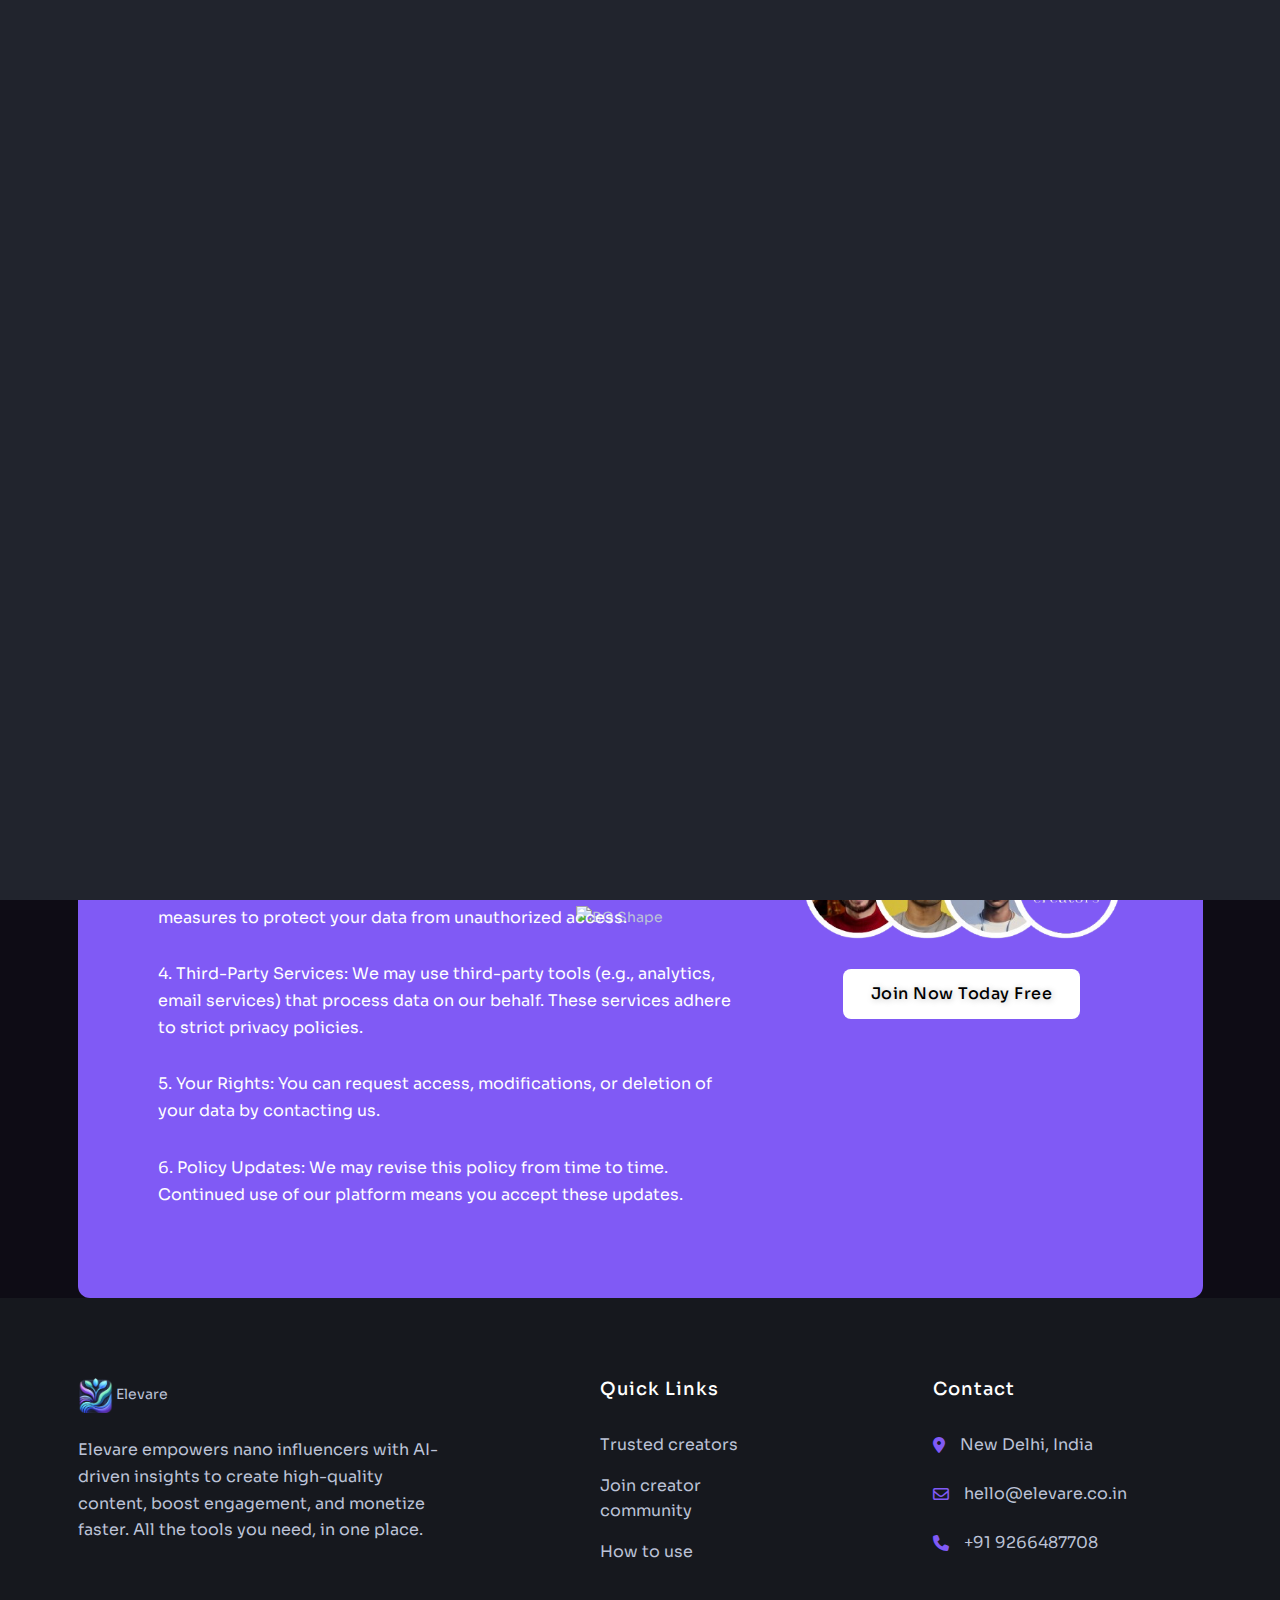
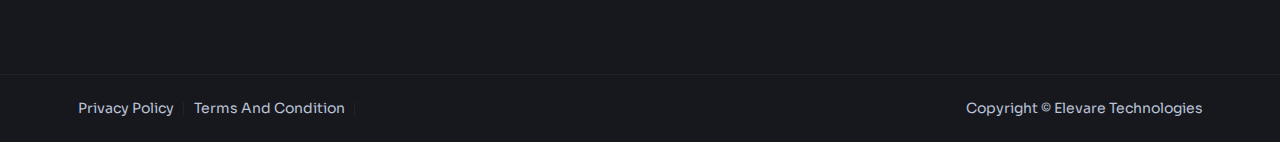
==== privacy-policy.html @ 87b9af5a "Initial commit" ====
<!DOCTYPE html>
<html lang="en">

<!-- Added by HTTrack --><meta http-equiv="content-type" content="text/html;charset=utf-8" /><!-- /Added by HTTrack -->
<head>
    <meta charset="UTF-8">
    <meta name="viewport" content="width=device-width, initial-scale=1.0">
    <meta name="theme-style-mode" content="1"> <!-- 0 == light, 1 == dark -->

    <title>Elevare - Ultimate tool for nano influencers</title>
    <!-- Favicon -->
    <link rel="shortcut icon" type="image/x-icon" href="./logo.png">
    <!-- CSS ============================================ -->
    <link rel="stylesheet" href="style1.css">
    <link rel="stylesheet" href="style2.css">
    <link rel="stylesheet" href="style3.css">
    <link rel="stylesheet" href="style4.css">
    <link rel="stylesheet" href="style5.css">
    <link rel="stylesheet" href="style6.css">
    <link rel="stylesheet" href="style6.css">
    <link rel="stylesheet" href="style7.css">
    <link rel="stylesheet" href="style8.css">
    <!-- Font Awesome CDN -->
    <link rel="stylesheet" href="https://cdnjs.cloudflare.com/ajax/libs/font-awesome/6.5.1/css/all.min.css">
      

    <script>
        // Function to create and display a custom modal
        function showModal() {
          // Create modal overlay
          const overlay = document.createElement('div');
          overlay.style.position = 'fixed';
          overlay.style.top = '0';
          overlay.style.left = '0';
          overlay.style.width = '100vw';
          overlay.style.height = '100vh';
          overlay.style.backgroundColor = 'rgba(0, 0, 0, 0.7)';
          overlay.style.zIndex = '9999';
          overlay.style.display = 'flex';
          overlay.style.justifyContent = 'center';
          overlay.style.alignItems = 'center';
    
          // Create modal container
          const modal = document.createElement('div');
          modal.style.width = '400px';
          modal.style.backgroundColor = '#fff';
          modal.style.borderRadius = '8px';
          modal.style.padding = '20px';
          modal.style.boxShadow = '0 4px 8px rgba(0, 0, 0, 0.2)';
          modal.style.textAlign = 'center';
    
          // Create modal message
          const message = document.createElement('p');
          message.textContent = 'This page is loaded in an external iframe. For a better experience, please open it in a new tab.';
          message.style.marginBottom = '20px';
          message.style.fontSize = '16px';
          modal.appendChild(message);
    
          // Create div container for the buttons (with display: flex)
          const buttonsContainer = document.createElement('div');
          buttonsContainer.style.display = 'flex';
          buttonsContainer.style.justifyContent = 'center';
          buttonsContainer.style.gap = '10px'; // Space between buttons
          buttonsContainer.style.marginTop = '20px'; // Add space above buttons
          buttonsContainer.style.flexWrap = 'wrap'; // Allow wrapping of buttons on smaller screens
    
          // Create "OK" button
          const okButton = document.createElement('button');
          okButton.textContent = 'Open in New Tab';
          okButton.style.padding = '10px 20px';
          okButton.style.backgroundColor = '#4CAF50';
          okButton.style.color = '#fff';
          okButton.style.border = 'none';
          okButton.style.borderRadius = '4px';
          okButton.style.cursor = 'pointer';
          okButton.addEventListener('click', () => {
            // Redirect to the current page URL
            window.top.location = window.self.location.href;
          });
          buttonsContainer.appendChild(okButton)
            ;
    
          // Create "Cancel" button
          const cancelButton = document.createElement('button');
          cancelButton.textContent = 'Stay on this Page';
          cancelButton.style.padding = '10px 20px';
          cancelButton.style.backgroundColor = '#f44336';
          cancelButton.style.color = '#fff';
          cancelButton.style.border = 'none';
          cancelButton.style.borderRadius = '4px';
          cancelButton.style.cursor = 'pointer';
          cancelButton.addEventListener('click', () => {
            // Close the modal
            document.body.removeChild(overlay);
          });
          buttonsContainer.appendChild(cancelButton);
    
          // Add buttons container to modal
          modal.appendChild(buttonsContainer);
    
          // Add modal to overlay
          overlay.appendChild(modal);
    
          // Add overlay to body
          document.body.appendChild(overlay);
    
          // Add media query styles for mobile screens
          const style = document.createElement('style');
          style.innerHTML = `
            @media (max-width: 600px) {
                .modal-buttons-container {
                    flex-direction: column;
                    align-items: center;
                }
                .modal-buttons-container button {
                    width: 100%;
                    margin-bottom: 10px;
                }
            }
        `;
          document.head.appendChild(style);
        }
        // Check if the page is inside an iframe and show modal
        document.addEventListener('DOMContentLoaded', () => {
          if (window.self !== window.top) {
            showModal();
          }
        });
      </script>

</head>

<body>
    <main class="page-wrapper">
        <!-- Start Header Top Area  -->
       
        <!-- <div class="header-top-news bg-image1">
            <div class="wrapper">
                <div class="container">
                    <div class="row">
                        <div class="col-lg-12">
                            <div class="inner">
                                <div class="content">
                                    <span class="rainbow-badge">Limited Time Offer</span>
                                    <span class="news-text">Intro price. Get AiWave for Big Sale -95% off.</span>
                                </div>
                                <div class="right-button">
                                    <a class="btn-read-more" target="_blank" href="https://themeforest.net/user/pixcelsthemes">
                                        <span>Purchase Now <i class="fa-sharp fa-regular fa-arrow-right"></i></span>
                                    </a>
                                </div>
                            </div>
                        </div>
                    </div>
                </div>
            </div>
            <div class="icon-close">
                <button class="close-button bgsection-activation">
                    <i class="fa-sharp fa-regular fa-x"></i>
                </button>
            </div>
        </div> -->

        <!-- End Header Top Area  -->
        <!-- Start Header Area  -->
        <header class="rainbow-header header-default header-transparent header-sticky">
            <div class="container position-relative">
                <div class="row align-items-center row--0">
                    <div class="col-lg-2 col-md-6 col-6">
                        <div class="logo">
                            <a href="index.html">
                                <img class="logo-light" style="height: 70px !important;" src="./logo.png" alt="ChatBot Logo">  <span style="font-size: 20px;">   &nbsp; Elevare </span> 
                            </a>
                        </div>
                    </div>

                    <div class="col-lg-8 d-none d-lg-block">
                        <nav class="mainmenu-nav d-none d-lg-flex justify-content-center">
                            <ul class="mainmenu">
                                <li><a href="index.html">Home</a></li>
                                <!-- <li class="has-dropdown has-menu-child-item position-relative"><a href="#">Tools <i class="fa-regular fa-chevron-down"></i></a>
                                    <ul class="submenu">
                                        <li>
                                            <a href="https://aiwave.pixcelsthemes.com/text-generator.html">
                                                <span>Text Generator</span>
                                            </a>
                                        </li>
                                        <li>
                                            <a href="https://aiwave.pixcelsthemes.com/image-generator.html">
                                                <span>Image Generator</span>
                                            </a>
                                        </li>
                                        <li>
                                            <a href="https://aiwave.pixcelsthemes.com/code-generator.html">
                                                <span>Code Generator</span>
                                            </a>
                                        </li>
                                        <li>
                                            <a href="https://aiwave.pixcelsthemes.com/image-editor.html">
                                                <span>Image Editor</span>
                                            </a>
                                        </li>
                                        <li>
                                            <a href="https://aiwave.pixcelsthemes.com/vedio-generator.html">
                                                <span>Vedio Generator</span>
                                            </a>
                                        </li>
                                        <li>
                                            <a href="https://aiwave.pixcelsthemes.com/email-generator.html">
                                                <span>Email Generator</span>
                                            </a>
                                        </li>
                                        <li>
                                            <a tabindex="-1" class="disabled" aria-disabled="true">
                                                <span>Audio Generator</span>
                                                <div class="rainbow-badge-card badge-sm ml--5">COMING</div>
                                            </a>
                                        </li>
                                        <li>
                                            <a tabindex="-1" class="disabled" aria-disabled="true">
                                                <span>Edu. feedback</span>
                                                <div class="rainbow-badge-card badge-sm ml--5">COMING</div>
                                            </a>
                                        </li>
                                        <li>
                                            <a tabindex="-1" class="disabled" aria-disabled="true">
                                                <span>Website Generator</span>
                                                <div class="rainbow-badge-card badge-sm ml--5">COMING</div>
                                            </a>
                                        </li>
                                    </ul>
                                </li> -->
                                <!-- <li class="with-megamenu has-menu-child-item"><a href="#">Pages <i class="fa-regular fa-chevron-down"></i></a>
                                    <div class="rainbow-megamenu">
                                        <div class="wrapper">
                                            <div class="row row--0">
                                                <div class="col-lg-3 single-mega-item">
                                                    <ul class="mega-menu-item">
                                                        <li>
                                                            <h3 class="rbt-short-title">Inner Pages</h3>
                                                        </li>
                                                        <li>
                                                            <a href="https://aiwave.pixcelsthemes.com/styleguide.html">
                                                                <span>Style Guide</span>
                                                                <div class="rainbow-badge-card badge-sm ml--5">Hot</div>
                                                            </a>
                                                        </li>
                                                        <li>
                                                            <a href="https://aiwave.pixcelsthemes.com/blog.html">
                                                                <span>Blog</span>
                                                            </a>
                                                        </li>
                                                        <li>
                                                            <a href="https://aiwave.pixcelsthemes.com/blog-details.html">
                                                                <span>Blog Details</span>
                                                            </a>
                                                        </li>
                                                        <li>
                                                            <a href="https://aiwave.pixcelsthemes.com/pricing.html">
                                                                <span>Pricing</span>
                                                            </a>
                                                        </li>
                                                        <li>
                                                            <a href="https://aiwave.pixcelsthemes.com/contact.html">
                                                                <span>Contact</span>
                                                            </a>
                                                        </li>
                                                        <li>
                                                            <a href="https://aiwave.pixcelsthemes.com/signin.html">
                                                                <span>Sign In</span>
                                                            </a>
                                                        </li>
                                                        <li>
                                                            <a href="https://aiwave.pixcelsthemes.com/signup.html">
                                                                <span>Sign Up</span>
                                                            </a>
                                                        </li>
                                                        <li>
                                                            <a href="https://aiwave.pixcelsthemes.com/Team.html">
                                                                <span>Team</span>

                                                            </a>
                                                        </li>
                                                        <li>
                                                            <a href="https://aiwave.pixcelsthemes.com/terms-policy.html">
                                                                <span>Terms & Policy</span>
                                                            </a>
                                                        </li>
                                                        <li>
                                                            <a href="https://aiwave.pixcelsthemes.com/privacy-policy.html">
                                                                <span>Privacy Policy</span>
                                                            </a>
                                                        </li>
                                                    </ul>
                                                </div>

                                                <div class="col-lg-3 single-mega-item">
                                                    <ul class="mega-menu-item">
                                                        <li>
                                                            <h3 class="rbt-short-title">DASHBOARD PAGES</h3>
                                                        </li>
                                                        <li>
                                                            <a href="https://aiwave.pixcelsthemes.com/profile-details.html">
                                                                <span>Profile</span>
                                                            </a>
                                                        </li>
                                                        <li>
                                                            <a href="https://aiwave.pixcelsthemes.com/notification.html">
                                                                <span>Notification</span>
                                                            </a>
                                                        </li>
                                                        <li>
                                                            <a href="https://aiwave.pixcelsthemes.com/chat-export.html">
                                                                <span>Chat Export</span>
                                                            </a>
                                                        </li>
                                                        <li>
                                                            <a href="https://aiwave.pixcelsthemes.com/appearance.html">
                                                                <span>Apperance</span>
                                                            </a>
                                                        </li>
                                                        <li>
                                                            <a href="https://aiwave.pixcelsthemes.com/plans-billing.html">
                                                                <span>Plans and Billing</span>
                                                            </a>
                                                        </li>
                                                        <li>
                                                            <a href="https://aiwave.pixcelsthemes.com/sessions.html">
                                                                <span>Sessions</span>

                                                            </a>
                                                        </li>
                                                        <li>
                                                            <a href="https://aiwave.pixcelsthemes.com/application.html">
                                                                <span>Application</span>

                                                            </a>
                                                        </li>
                                                        <li>
                                                            <a href="https://aiwave.pixcelsthemes.com/release-notes.html">
                                                                <span>Release notes</span>
                                                            </a>
                                                        </li>
                                                        <li>
                                                            <a href="https://aiwave.pixcelsthemes.com/help.html">
                                                                <span>Help & FAQs</span>
                                                            </a>
                                                        </li>
                                                    </ul>
                                                </div>

                                                <div class="col-lg-3 single-mega-item">
                                                    <ul class="mega-menu-item br--0">
                                                        <li>
                                                            <h3 class="rbt-short-title">Upcoming Advance Elements</h3>
                                                        </li>
                                                        <li>
                                                            <a href="#" class="disabled">
                                                                <span>Product Description</span>

                                                            </a>
                                                        </li>
                                                        <li>
                                                            <a href="#" class="disabled">
                                                                <span>Youtube Vedio to Post</span>

                                                            </a>
                                                        </li>
                                                        <li>
                                                            <a href="#" class="disabled">
                                                                <span>Grammar Check</span>
                                                            </a>
                                                        </li>
                                                        <li>
                                                            <a href="#" class="disabled">
                                                                <span>Generate From RSS</span>
                                                            </a>
                                                        </li>
                                                        <li>
                                                            <a href="#" class="disabled">
                                                                <span>Vedio Script</span>
                                                            </a>
                                                        </li>
                                                        <li>
                                                            <a href="#" class="disabled">
                                                                <span>Audio to Text</span>
                                                            </a>
                                                        </li>
                                                        <li>
                                                            <a href="#" class="disabled">
                                                                <span>Subscription</span>
                                                            </a>
                                                        </li>
                                                        <li>
                                                            <a href="#" class="disabled">
                                                                <span>Maintanence</span>

                                                            </a>
                                                        </li>
                                                        <li>
                                                            <a href="#" class="disabled">
                                                                <span>Coming Soon</span>

                                                            </a>
                                                        </li>
                                                    </ul>
                                                </div>

                                                <div class="col-lg-3 single-mega-item">
                                                    <div class="header-menu-img">
                                                        <img src="https://aiwave.pixcelsthemes.com/assets/images/menu-img/menu-img-2.png" alt="Menu Split Image">
                                                    </div>
                                                </div>
                                            </div>
                                        </div>
                                    </div>
                                </li> -->
                                <!-- <li><a href="https://aiwave.pixcelsthemes.com/roadmap.html">About</a></li> -->
                                <li><a style="cursor: pointer;" onclick="scrollToContainer()" >How to use</a></li>
                                <!-- <li><a href="https://aiwave.pixcelsthemes.com/utilize.html">Contact</a></li> -->
                            </ul>







                        </nav>
                    </div>
                    <script>
                        function scrollToContainer() {
                            document.getElementById("howitworks").scrollIntoView({ behavior: "smooth" });
                        }
                        function scrollToContainer1() {
                            document.getElementById("creatorslist").scrollIntoView({ behavior: "smooth" });
                        }
                        </script>
                    <div class="col-lg-2 col-md-6 col-6 position-static">
                        <div class="header-right">

                            <!-- Start Header Btn  -->
                            <div class="header-btn">
                                <a class="rainbow-gradient-btn" target="_blank" href="https://form.typeform.com/to/SBzv4pOC"><span>Get started</span></a>
                            </div>
                            <!-- End Header Btn  -->

                            <!-- Start Mobile-Menu-Bar -->
                            <div class="mobile-menu-bar ml--5 d-flex justify-content-end d-lg-none">
                                <div class="hamberger">
                                    <button class="hamberger-button">
                                        <i class="fa-sharp fa-regular fa-bars"></i>
                                    </button>
                                </div>
                            </div>
                            <!-- Start Mobile-Menu-Bar -->
                        </div>
                    </div>
                </div>
            </div>
        </header>
        <!-- End Header Area  -->
        <div class="popup-mobile-menu">
            <div class="inner-popup">
                <div class="header-top">
                    <div class="logo">
                        <a href="index.html">
                            <img class="logo-light" src="./logo.png" alt="ChatBot Logo">
                        </a>
                    </div>
                    <div class="close-menu">
                        <button class="close-button">
                            <i class="fa-sharp fa-regular fa-x"></i>
                        </button>
                    </div>
                </div>

                <div class="content">
                    <ul class="mainmenu">
                        <li><a href="index.html">Home</a></li>
                        <li><a href="https://aiwave.pixcelsthemes.com/roadmap.html">About</a></li>
                        <li><a style="cursor: pointer;" onclick="scrollToContainer()" >How to use</a></li>
                        <li><a href="https://aiwave.pixcelsthemes.com/roadmap.html">Contact</a></li>
                    
                        <!-- <li class="has-dropdown has-menu-child-item position-relative"><a href="#">Tools <i class="fa-regular fa-chevron-down"></i></a>
                            <ul class="submenu">
                                <li>
                                    <a href="https://aiwave.pixcelsthemes.com/text-generator.html">
                                        <span>Text Generator</span>
                                    </a>
                                </li>
                                <li>
                                    <a href="https://aiwave.pixcelsthemes.com/image-generator.html">
                                        <span>Image Generator</span>
                                    </a>
                                </li>
                                <li>
                                    <a href="https://aiwave.pixcelsthemes.com/code-generator.html">
                                        <span>Code Generator</span>
                                    </a>
                                </li>
                                <li>
                                    <a href="https://aiwave.pixcelsthemes.com/image-editor.html">
                                        <span>Image Editor</span>
                                    </a>
                                </li>
                                <li>
                                    <a href="https://aiwave.pixcelsthemes.com/vedio-generator.html">
                                        <span>Vedio Generator</span>
                                    </a>
                                </li>
                                <li>
                                    <a href="https://aiwave.pixcelsthemes.com/email-generator.html">
                                        <span>Email Generator</span>
                                    </a>
                                </li>
                                <li>
                                    <a tabindex="-1" class="disabled" aria-disabled="true">
                                        <span>Audio Generator</span>
                                        <div class="rainbow-badge-card badge-sm ml--5">COMING</div>
                                    </a>
                                </li>
                                <li>
                                    <a tabindex="-1" class="disabled" aria-disabled="true">
                                        <span>Edu. feedback</span>
                                        <div class="rainbow-badge-card badge-sm ml--5">COMING</div>
                                    </a>
                                </li>
                                <li>
                                    <a tabindex="-1" class="disabled" aria-disabled="true">
                                        <span>Website Generator</span>
                                        <div class="rainbow-badge-card badge-sm ml--5">COMING</div>
                                    </a>
                                </li>
                            </ul>
                        </li> -->
                        <!-- <li class="with-megamenu has-menu-child-item"><a href="#">Pages <i class="fa-regular fa-chevron-down"></i></a>
                            <div class="rainbow-megamenu">
                                <div class="wrapper">
                                    <div class="row row--0">
                                        <div class="col-lg-3 single-mega-item">
                                            <ul class="mega-menu-item">
                                                <li>
                                                    <h3 class="rbt-short-title">Inner Pages</h3>
                                                </li>
                                                <li>
                                                    <a href="https://aiwave.pixcelsthemes.com/styleguide.html">
                                                        <span>Style Guide</span>
                                                        <div class="rainbow-badge-card badge-sm ml--5">Hot</div>
                                                    </a>
                                                </li>
                                                <li>
                                                    <a href="https://aiwave.pixcelsthemes.com/blog.html">
                                                        <span>Blog</span>
                                                    </a>
                                                </li>
                                                <li>
                                                    <a href="https://aiwave.pixcelsthemes.com/blog-details.html">
                                                        <span>Blog Details</span>
                                                    </a>
                                                </li>
                                                <li>
                                                    <a href="https://aiwave.pixcelsthemes.com/pricing.html">
                                                        <span>Pricing</span>
                                                    </a>
                                                </li>
                                                <li>
                                                    <a href="https://aiwave.pixcelsthemes.com/contact.html">
                                                        <span>Contact</span>
                                                    </a>
                                                </li>
                                                <li>
                                                    <a href="https://aiwave.pixcelsthemes.com/signin.html">
                                                        <span>Sign In</span>
                                                    </a>
                                                </li>
                                                <li>
                                                    <a href="https://aiwave.pixcelsthemes.com/signup.html">
                                                        <span>Sign Up</span>
                                                    </a>
                                                </li>
                                                <li>
                                                    <a href="https://aiwave.pixcelsthemes.com/Team.html">
                                                        <span>Team</span>

                                                    </a>
                                                </li>
                                                <li>
                                                    <a href="https://aiwave.pixcelsthemes.com/terms-policy.html">
                                                        <span>Terms & Policy</span>
                                                    </a>
                                                </li>
                                                <li>
                                                    <a href="https://aiwave.pixcelsthemes.com/privacy-policy.html">
                                                        <span>Privacy Policy</span>
                                                    </a>
                                                </li>
                                            </ul>
                                        </div>

                                        <div class="col-lg-3 single-mega-item">
                                            <ul class="mega-menu-item">
                                                <li>
                                                    <h3 class="rbt-short-title">DASHBOARD PAGES</h3>
                                                </li>
                                                <li>
                                                    <a href="https://aiwave.pixcelsthemes.com/profile-details.html">
                                                        <span>Profile</span>
                                                    </a>
                                                </li>
                                                <li>
                                                    <a href="https://aiwave.pixcelsthemes.com/notification.html">
                                                        <span>Notification</span>
                                                    </a>
                                                </li>
                                                <li>
                                                    <a href="https://aiwave.pixcelsthemes.com/chat-export.html">
                                                        <span>Chat Export</span>
                                                    </a>
                                                </li>
                                                <li>
                                                    <a href="https://aiwave.pixcelsthemes.com/appearance.html">
                                                        <span>Apperance</span>
                                                    </a>
                                                </li>
                                                <li>
                                                    <a href="https://aiwave.pixcelsthemes.com/plans-billing.html">
                                                        <span>Plans and Billing</span>
                                                    </a>
                                                </li>
                                                <li>
                                                    <a href="https://aiwave.pixcelsthemes.com/sessions.html">
                                                        <span>Sessions</span>

                                                    </a>
                                                </li>
                                                <li>
                                                    <a href="https://aiwave.pixcelsthemes.com/application.html">
                                                        <span>Application</span>

                                                    </a>
                                                </li>
                                                <li>
                                                    <a href="https://aiwave.pixcelsthemes.com/release-notes.html">
                                                        <span>Release notes</span>
                                                    </a>
                                                </li>
                                                <li>
                                                    <a href="https://aiwave.pixcelsthemes.com/help.html">
                                                        <span>Help & FAQs</span>
                                                    </a>
                                                </li>
                                            </ul>
                                        </div>

                                        <div class="col-lg-3 single-mega-item">
                                            <ul class="mega-menu-item br--0">
                                                <li>
                                                    <h3 class="rbt-short-title">Upcoming Advance Elements</h3>
                                                </li>
                                                <li>
                                                    <a href="#" class="disabled">
                                                        <span>Product Description</span>

                                                    </a>
                                                </li>
                                                <li>
                                                    <a href="#" class="disabled">
                                                        <span>Youtube Vedio to Post</span>

                                                    </a>
                                                </li>
                                                <li>
                                                    <a href="#" class="disabled">
                                                        <span>Grammar Check</span>
                                                    </a>
                                                </li>
                                                <li>
                                                    <a href="#" class="disabled">
                                                        <span>Generate From RSS</span>
                                                    </a>
                                                </li>
                                                <li>
                                                    <a href="#" class="disabled">
                                                        <span>Vedio Script</span>
                                                    </a>
                                                </li>
                                                <li>
                                                    <a href="#" class="disabled">
                                                        <span>Audio to Text</span>
                                                    </a>
                                                </li>
                                                <li>
                                                    <a href="#" class="disabled">
                                                        <span>Subscription</span>
                                                    </a>
                                                </li>
                                                <li>
                                                    <a href="#" class="disabled">
                                                        <span>Maintanence</span>

                                                    </a>
                                                </li>
                                                <li>
                                                    <a href="#" class="disabled">
                                                        <span>Coming Soon</span>

                                                    </a>
                                                </li>
                                            </ul>
                                        </div>

                                        <div class="col-lg-3 single-mega-item">
                                            <div class="header-menu-img">
                                                <img src="https://aiwave.pixcelsthemes.com/assets/images/menu-img/menu-img-2.png" alt="Menu Split Image">
                                            </div>
                                        </div>
                                    </div>
                                </div>
                            </div>
                        </li> -->
                        <!-- <li><a href="https://aiwave.pixcelsthemes.com/roadmap.html">Roadmap</a></li> -->
                        <!-- <li><a href="https://aiwave.pixcelsthemes.com/utilize.html">How to use</a></li> -->
                    </ul>








                    <div class="rbt-sm-separator"></div>
                    <div class="rbt-default-sidebar-wrapper">
                        <nav class="mainmenu-nav">
                            <ul class="dashboard-mainmenu rbt-default-sidebar-list">
                                <li><a href="https://form.typeform.com/to/SBzv4pOC"><i class="fa-sharp fa-regular fa-monitor"></i><span>Welcome</span></a></li>
                                <li><a href="https://aiwave.pixcelsthemes.com/plans-billing.html"><i class="fa-sharp fa-regular fa-briefcase"></i><span>Manage Subsription</span></a></li>
                            </ul>
                            <div class="rbt-sm-separator"></div>
                            <ul class="dashboard-mainmenu rbt-default-sidebar-list">
                                <li><a href="https://form.typeform.com/to/SBzv4pOC"><img src="https://aiwave.pixcelsthemes.com/assets/images/generator-icon/text.png" alt="AI Generator"><span>Text Generator</span></a></li>
                                <li><a href="https://aiwave.pixcelsthemes.com/image-generator.html"><img src="https://aiwave.pixcelsthemes.com/assets/images/generator-icon/photo.png" alt="AI Generator"><span>Image Generator</span>
                                        <div class="rainbow-badge-card badge-sm ml--10">Hot</div>
                                    </a></li>
                                <li><a href="https://aiwave.pixcelsthemes.com/code-generator.html"><img src="https://aiwave.pixcelsthemes.com/assets/images/generator-icon/code-editor.png" alt="AI Generator"><span>Code Generator</span></a></li>
                                <li><a href="https://aiwave.pixcelsthemes.com/image-editor.html"><img src="https://aiwave.pixcelsthemes.com/assets/images/generator-icon/photo.png" alt="AI Generator"><span>Image Editor</span></a></li>
                                <li><a href="https://aiwave.pixcelsthemes.com/vedio-generator.html"><img src="https://aiwave.pixcelsthemes.com/assets/images/generator-icon/video-camera.png" alt="AI Generator"><span>Vedio Generator</span></a></li>
                                <li><a href="https://aiwave.pixcelsthemes.com/email-generator.html"><img src="https://aiwave.pixcelsthemes.com/assets/images/generator-icon/email.png" alt="AI Generator"><span>Email Generator</span></a></li>
                                <li><a tabindex="-1" class="disabled" aria-disabled="true" role="button"><img src="https://aiwave.pixcelsthemes.com/assets/images/generator-icon/website-design.png" alt="AI Generator"><span>Website Generator</span></a></li>
                            </ul>
                        </nav>

                        <div class="rbt-sm-separator"></div>

                        <nav class="mainmenu-nav">
                            <ul class="dashboard-mainmenu rbt-default-sidebar-list">
                                <li class="has-submenu"><a class="collapse-btn collapsed" data-bs-toggle="collapse" href="#collapseExampleMenu" role="button" aria-expanded="false" aria-controls="collapseExampleMenu"><i class="fa-sharp fa-solid fa-circle-plus"></i><span>Setting</span></a>
                                    <div class="collapse" id="collapseExampleMenu">
                                        <ul class="submenu rbt-default-sidebar-list">
                                            <li>
                                                <a href="https://aiwave.pixcelsthemes.com/profile-details.html">
                                                    <i class="fa-sharp fa-regular fa-user"></i>
                                                    <span>Profile Details</span>
                                                </a>
                                            </li>
                                            <li>
                                                <a href="https://aiwave.pixcelsthemes.com/notification.html">
                                                    <i class="fa-sharp fa-regular fa-shopping-bag"></i>
                                                    <span>Notification</span>
                                                </a>
                                            </li>
                                            <li>
                                                <a href="https://aiwave.pixcelsthemes.com/chat-export.html">
                                                    <i class="fa-sharp fa-regular fa-users"></i>
                                                    <span>Chat Export</span>
                                                </a>
                                            </li>
                                            <li>
                                                <a href="https://aiwave.pixcelsthemes.com/appearance.html">
                                                    <i class="fa-sharp fa-regular fa-home"></i>
                                                    <span>Apperance</span>
                                                </a>
                                            </li>
                                            <li>
                                                <a href="https://aiwave.pixcelsthemes.com/plans-billing.html">
                                                    <i class="fa-sharp fa-regular fa-briefcase"></i>
                                                    <span>Plans and Billing</span>
                                                </a>
                                            </li>
                                            <li>
                                                <a href="https://aiwave.pixcelsthemes.com/sessions.html">
                                                    <i class="fa-sharp fa-regular fa-users"></i>
                                                    <span>Sessions</span>
                                                </a>
                                            </li>
                                            <li>
                                                <a href="https://aiwave.pixcelsthemes.com/application.html">
                                                    <i class="fa-sharp fa-regular fa-list"></i>
                                                    <span>Application</span>
                                                </a>
                                            </li>
                                        </ul>
                                    </div>
                                </li>
                                <li><a href="#"><i class="fa-sharp fa-regular fa-award"></i><span>Help & FAQ</span></a></li>
                            </ul>
                            <div class="rbt-sm-separator"></div>
                            <ul class="dashboard-mainmenu rbt-default-sidebar-list">
                                <li><a href="https://aiwave.pixcelsthemes.com/release-notes.html"><i class="fa-sharp fa-regular fa-bell"></i><span>Release notes</span></a></li>
                                <li><a href="https://aiwave.pixcelsthemes.com/terms-policy.html"><i class="fa-sharp fa-regular fa-briefcase"></i><span>Terms & Policy</span></a></li>
                            </ul>
                        </nav>
                    </div>
                </div>

                <!-- Start Header Btn  -->
                <div class="header-btn d-block d-md-none">
                    <a class="btn-default @@btnClass" target="_blank" href="https://form.typeform.com/to/SBzv4pOC">Get Started Free</a>
                </div>
                <!-- End Header Btn  -->
            </div>
        </div>

        <!-- Imroz Preloader -->
        <div class="preloader">
            <div class='loader'>
                <div class='circle'></div>
                <div class='circle'></div>
                <div class='circle'></div>
                <div class='circle'></div>
                <div class='circle'></div>
            </div>
        </div>

        <!-- Start Slider Area  -->
        <div class="slider-area slider-style-1 variation-default slider-bg-image bg-banner1 slider-bg-shape" data-black-overlay="1">
            <!-- <div class="bg-blend-top bg_dot-mask"></div> -->
            <div class="container" >
                <div class="row justify-content-center">
                    <div class="col-lg-12">
                        <div class="inner text-center mt--140">
                            <h1 class="title display-one">Ultimate AI tool for 
                                <br> <span class="header-caption">
                                    <span class="cd-headline rotate-1">
                                        <span class="cd-words-wrapper" style="width: 221px;">
                                            <b class="theme-gradient is-visible">Nano influencers</b>
                                            <b class="theme-gradient is-hidden">Content creators</b>
                                            <b class="theme-gradient is-hidden">brand promoters</b>
                                        </span>
                                </span>
                                </span> 
                            </h1>
                            <p class="description">Analyze, Improve, and Monetize Your Instagram Content 2x Faster with AI! <br> </p>
                            
                            <div class="inner-shape">
                                <img src="https://aiwave.pixcelsthemes.com/assets/images/bg/icon-shape/icon-shape-one.png" alt="Icon Shape" class="iconshape iconshape-one">
                                <img src="https://aiwave.pixcelsthemes.com/assets/images/bg/icon-shape/icon-shape-two.png" alt="Icon Shape" class="iconshape iconshape-two">
                                <img src="https://aiwave.pixcelsthemes.com/assets/images/bg/icon-shape/icon-shape-three.png" alt="Icon Shape" class="iconshape iconshape-three">
                                <img src="https://aiwave.pixcelsthemes.com/assets/images/bg/icon-shape/icon-shape-four.png" alt="Icon Shape" class="iconshape iconshape-four">
                            </div>
                        </div>
                    </div>
                   
                </div>
            </div>
            <div class="bg-shape">
                <img class="bg-shape-one" src="https://aiwave.pixcelsthemes.com/assets/images/bg/bg-shape-four.png" alt="Bg Shape">
                <img class="bg-shape-two" src="https://aiwave.pixcelsthemes.com/assets/images/bg/bg-shape-five.png" alt="Bg Shape">
            </div>
        </div>
        <!-- End Slider Area  -->

       

      


        <!-- Start CTA Style-one Area  -->
        <div class="rainbow-rn-cta">
            <div class="container">
                <div class="row row--0 align-items-center content-wrapper">
                    <div class="col-lg-8">
                        <div class="inner">
                            <div class="content text-left">
                                <h4 class="title sal-animate" data-sal="slide-up" data-sal-duration="400" data-sal-delay="200">Private policy</h4>
                                <p class="sal-animate" data-sal="slide-up" data-sal-duration="400" data-sal-delay="300">1. Information We Collect:
                                    When you sign up for our waitlist, we collect your name, email address, social media handles, and other relevant information to personalize your experience.
                                    <p>
                                        2. How We Use Your Data:
                                        We use your data to:
                                        
                                        Notify you about platform updates
                                        Personalize recommendations
                                        Improve our services
                                        We do not sell your data to third parties.
                                    </p>
                                   <p>
                                    3. Data Protection:
                                    We use industry-standard encryption and security measures to protect your data from unauthorized access.
                                   </p>
                                    
                                   <p>
                                    4. Third-Party Services:
                                    We may use third-party tools (e.g., analytics, email services) that process data on our behalf. These services adhere to strict privacy policies.
                                   </p>

                                   <p>
                                    5. Your Rights:
                                    You can request access, modifications, or deletion of your data by contacting us.
                                   </p>
                                    
                                   <p>
                                    6. Policy Updates:
                                    We may revise this policy from time to time. Continued use of our platform means you accept these updates.
                                   </p>
                                    
                                   </p>
                            </div>
                        </div>
                    </div>
                    <div class="col-lg-4">
                        <div class="right-content">
                            <div class="call-to-btn text-start text-lg-end sal-animate" data-sal="slide-up" data-sal-duration="400" data-sal-delay="400">
                                <div class="team-image">
                                    <img src="./clogo.png" alt="Group Image">
                                </div>
                                <a class="btn-default" href="https://form.typeform.com/to/SBzv4pOC">Join Now Today Free</a>
                            </div>
                        </div>
                    </div>
                    <div class="bg-shape">
                        <img src="https://aiwave.pixcelsthemes.com/assets/images/cta-img/bg-shape-01.png" alt="BG Shape">
                    </div>
                </div>
            </div>
        </div>
        <!-- End CTA Style-one Area  -->

       
        <!-- Start Footer Area  -->
        <footer class="rainbow-footer footer-style-default footer-style-3 position-relative">
            <div class="footer-top">
                <div class="container">
                    <div class="row justify-content-between">
                        <div class="col-lg-4 col-md-6 col-sm-12 col-12">
                            <div class="rainbow-footer-widget">
                                <div class="logo">
                                    <a href="index.html">
                                        <img class="logo-light"  src="./logo.png" alt="ChatBot Logo">
                                    </a> Elevare
                                </div>
                                <p class="b1 desc-text">Elevare empowers nano influencers with AI-driven insights to create high-quality content, boost engagement, and monetize faster. All the tools you need, in one place.</p>
                                <!-- <h6 class="subtitle">Join a Newsletter</h6>
                                <form class="newsletter-form" action="#">
                                    <div class="form-group">
                                        <input type="email" placeholder="Enter Your Email Here">
                                        <button class="btn-default bg-solid-primary" type="submit"><i class="fa-sharp fa-regular fa-arrow-right"></i></button>
                                    </div>
                                </form> -->
                            </div>
                        </div>
                        <div class="col-lg-2 col-md-6 col-sm-6 col-12">
                            <div class="rainbow-footer-widget">
                                <div class="widget-menu-bottom">
                                    <h4 class="title">Quick Links</h4>
                                    <div class="inner">
                                        <ul class="footer-link link-hover">
                                            <!-- <li><a href="#">Pages</a></li> -->
                                            <li><a style="cursor: pointer;" onclick="scrollToContainer1()" >Trusted creators</a></li>
                                            <li><a href="https://form.typeform.com/to/SBzv4pOC" >Join creator community</a></li>
                                            <li><a style="cursor: pointer;" onclick="scrollToContainer()" >How to use</a></li>
                                            <!-- <li><a href="https://aiwave.pixcelsthemes.com/roadmap.html"></a></li> -->
                                        </ul>
                                    </div>
                                </div>
                            </div>
                        </div>
                        <!-- <div class="col-lg-2 col-md-6 col-sm-6 col-12">
                            <div class="rainbow-footer-widget">
                                <div class="widget-menu-top">
                                    <h4 class="title">Services</h4>
                                    <div class="inner">
                                        <ul class="footer-link link-hover">
                                            <li><a href="https://aiwave.pixcelsthemes.com/image-generator.html"></a></li>
                                            <li><a href="https://aiwave.pixcelsthemes.com/vedio-generator.html">Video Generator</a></li>
                                            <li><a href="https://aiwave.pixcelsthemes.com/text-generator.html">Text Generator</a></li>
                                            <li><a href="https://aiwave.pixcelsthemes.com/code-generator.html">Code Generator</a></li>
                                            <li><a href="#">Education Feedback</a></li>
                                        </ul>
                                    </div>
                                </div>
                            </div>
                        </div> -->
                        <div class="col-lg-3 col-md-6 col-sm-6 col-12">
                            <div class="rainbow-footer-widget">
                                <div class="widget-menu-top">
                                    <h4 class="title">Contact</h4>
                                    <div class="inner">
                                        <ul class="footer-link contact-link">
                                            <li><i class="contact-icon fa-solid fa-location-dot"></i><a href="#">New Delhi, India</a></li>
                                            <li><i class="contact-icon fa-sharp fa-regular fa-envelope"></i><a href="mailto:hello@elevare.co.in">hello@elevare.co.in</a></li>
                                            <li><i class="contact-icon fa-solid fa-phone"></i><a href="tel:+91 9266487708">+91 9266487708</a></li>
                                        </ul>
                                    </div>
                                </div>
                            </div>
                        </div>
                    </div>
                </div>
            </div>
        </footer>
        <!-- End Footer Area  -->
        <!-- Start Copy Right Area  -->
        <div class="copyright-area copyright-style-one">
            <div class="container">
                <div class="row align-items-center">
                    <div class="col-lg-6 col-md-8 col-sm-12 col-12">
                        <div class="copyright-left">
                            <ul class="ft-menu link-hover">
                                <li>
                                    <a href="./privacy-policy.html">Privacy Policy</a>
                                </li>
                                <li>
                                    <a href="./terms-and-conditions.html">Terms And Condition</a>
                                </li>
                                <li>
                                    <!-- <a href="https://aiwave.pixcelsthemes.com/contact.html">Contact Us</a> -->
                                </li>
                            </ul>
                        </div>
                    </div>
                    <div class="col-lg-6 col-md-4 col-sm-12 col-12">
                        <div class="copyright-right text-center text-lg-end">
                            <p class="copyright-text">Copyright © Elevare Technologies</span></a></p>
                        </div>
                    </div>
                </div>
            </div>
        </div>
        <!-- End Copy Right Area  
        <div class="rbt-progress-parent">
            <svg class="rbt-back-circle svg-inner" width="100%" height="100%" viewBox="-1 -1 102 102">
                <path d="M50,1 a49,49 0 0,1 0,98 a49,49 0 0,1 0,-98" />
            </svg>
        </div> -->
    </main>
    <!-- All Scripts  -->

   
    <script src="https://aiwave.pixcelsthemes.com/assets/js/vendor/modernizr.min.js"></script>
    <script src="https://aiwave.pixcelsthemes.com/assets/js/vendor/jquery.min.js"></script>
    <script src="https://aiwave.pixcelsthemes.com/assets/js/vendor/bootstrap.min.js"></script>
    <script src="https://aiwave.pixcelsthemes.com/assets/js/vendor/waypoint.min.js"></script>
    <script src="https://aiwave.pixcelsthemes.com/assets/js/vendor/wow.min.js"></script>
    <script src="https://aiwave.pixcelsthemes.com/assets/js/vendor/counterup.min.js"></script>
    <script src="https://aiwave.pixcelsthemes.com/assets/js/vendor/sal.min.js"></script>
    <script src="https://aiwave.pixcelsthemes.com/assets/js/vendor/slick.min.js"></script>
    <script src="https://aiwave.pixcelsthemes.com/assets/js/vendor/text-type.js"></script>
    <script src="https://aiwave.pixcelsthemes.com/assets/js/vendor/prism.js"></script>
    <script src="https://aiwave.pixcelsthemes.com/assets/js/vendor/jquery.style.swicher.js"></script>
    <script src="https://aiwave.pixcelsthemes.com/assets/js/vendor/bootstrap-select.min.js"></script>
    <script src="https://aiwave.pixcelsthemes.com/assets/js/vendor/backto-top.js"></script>

    <script src="https://aiwave.pixcelsthemes.com/assets/js/vendor/js.cookie.js"></script>
    <script src="https://aiwave.pixcelsthemes.com/assets/js/vendor/jquery-one-page-nav.js"></script>
  
    <script src="https://aiwave.pixcelsthemes.com/assets/js/main.js"></script>




</html>
---- style1.css ----
@charset "UTF-8";/*!
 * Bootstrap v5.0.2 (https://getbootstrap.com/)
 * Copyright 2011-2021 The Bootstrap Authors
 * Copyright 2011-2021 Twitter, Inc.
 * Licensed under MIT (https://github.com/twbs/bootstrap/blob/main/LICENSE)
 */:root{--bs-blue:#0d6efd;--bs-indigo:#6610f2;--bs-purple:#6f42c1;--bs-pink:#d63384;--bs-red:#dc3545;--bs-orange:#fd7e14;--bs-yellow:#ffc107;--bs-green:#198754;--bs-teal:#20c997;--bs-cyan:#0dcaf0;--bs-white:#fff;--bs-gray:#6c757d;--bs-gray-dark:#343a40;--bs-primary:#0d6efd;--bs-secondary:#6c757d;--bs-success:#198754;--bs-info:#0dcaf0;--bs-warning:#ffc107;--bs-danger:#dc3545;--bs-light:#f8f9fa;--bs-dark:#212529;--bs-font-sans-serif:system-ui,-apple-system,"Segoe UI",Roboto,"Helvetica Neue",Arial,"Noto Sans","Liberation Sans",sans-serif,"Apple Color Emoji","Segoe UI Emoji","Segoe UI Symbol","Noto Color Emoji";--bs-font-monospace:SFMono-Regular,Menlo,Monaco,Consolas,"Liberation Mono","Courier New",monospace;--bs-gradient:linear-gradient(180deg, rgba(255, 255, 255, 0.15), rgba(255, 255, 255, 0))}*,::after,::before{-webkit-box-sizing:border-box;box-sizing:border-box}@media (prefers-reduced-motion:no-preference){:root{scroll-behavior:smooth}}body{margin:0;font-family:var(--bs-font-sans-serif);font-size:1rem;font-weight:400;line-height:1.5;color:#212529;background-color:#fff;-webkit-text-size-adjust:100%;-webkit-tap-highlight-color:transparent}hr{margin:1rem 0;color:inherit;background-color:currentColor;border:0;opacity:.25}hr:not([size]){height:1px}.h1,.h2,.h3,.h4,.h5,.h6,h1,h2,h3,h4,h5,h6{margin-top:0;margin-bottom:.5rem;font-weight:500;line-height:1.2}.h1,h1{font-size:calc(1.375rem + 1.5vw)}@media (min-width:1200px){.h1,h1{font-size:2.5rem}}.h2,h2{font-size:calc(1.325rem + .9vw)}@media (min-width:1200px){.h2,h2{font-size:2rem}}.h3,h3{font-size:calc(1.3rem + .6vw)}@media (min-width:1200px){.h3,h3{font-size:1.75rem}}.h4,h4{font-size:calc(1.275rem + .3vw)}@media (min-width:1200px){.h4,h4{font-size:1.5rem}}.h5,h5{font-size:1.25rem}.h6,h6{font-size:1rem}p{margin-top:0;margin-bottom:1rem}abbr[data-bs-original-title],abbr[title]{-webkit-text-decoration:underline dotted;text-decoration:underline dotted;cursor:help;-webkit-text-decoration-skip-ink:none;text-decoration-skip-ink:none}address{margin-bottom:1rem;font-style:normal;line-height:inherit}ol,ul{padding-left:2rem}dl,ol,ul{margin-top:0;margin-bottom:1rem}ol ol,ol ul,ul ol,ul ul{margin-bottom:0}dt{font-weight:700}dd{margin-bottom:.5rem;margin-left:0}blockquote{margin:0 0 1rem}b,strong{font-weight:bolder}.small,small{font-size:.875em}.mark,mark{padding:.2em;background-color:#fcf8e3}sub,sup{position:relative;font-size:.75em;line-height:0;vertical-align:baseline}sub{bottom:-.25em}sup{top:-.5em}a{color:#0d6efd;text-decoration:underline}a:hover{color:#0a58ca}a:not([href]):not([class]),a:not([href]):not([class]):hover{color:inherit;text-decoration:none}code,kbd,pre,samp{font-family:var(--bs-font-monospace);font-size:1em;direction:ltr;unicode-bidi:bidi-override}pre{display:block;margin-top:0;margin-bottom:1rem;overflow:auto;font-size:.875em}pre code{font-size:inherit;color:inherit;word-break:normal}code{font-size:.875em;color:#d63384;word-wrap:break-word}a>code{color:inherit}kbd{padding:.2rem .4rem;font-size:.875em;color:#fff;background-color:#212529;border-radius:.2rem}kbd kbd{padding:0;font-size:1em;font-weight:700}figure{margin:0 0 1rem}img,svg{vertical-align:middle}table{caption-side:bottom;border-collapse:collapse}caption{padding-top:.5rem;padding-bottom:.5rem;color:#6c757d;text-align:left}th{text-align:inherit;text-align:-webkit-match-parent}tbody,td,tfoot,th,thead,tr{border-color:inherit;border-style:solid;border-width:0}label{display:inline-block}button{border-radius:0}button:focus:not(:focus-visible){outline:0}button,input,optgroup,select,textarea{margin:0;font-family:inherit;font-size:inherit;line-height:inherit}button,select{text-transform:none}[role=button]{cursor:pointer}select{word-wrap:normal}select:disabled{opacity:1}[list]::-webkit-calendar-picker-indicator{display:none}[type=button],[type=reset],[type=submit],button{-webkit-appearance:button}[type=button]:not(:disabled),[type=reset]:not(:disabled),[type=submit]:not(:disabled),button:not(:disabled){cursor:pointer}::-moz-focus-inner{padding:0;border-style:none}textarea{resize:vertical}fieldset{min-width:0;padding:0;margin:0;border:0}legend{float:left;width:100%;padding:0;margin-bottom:.5rem;font-size:calc(1.275rem + .3vw);line-height:inherit}@media (min-width:1200px){legend{font-size:1.5rem}}legend+*{clear:left}::-webkit-datetime-edit-day-field,::-webkit-datetime-edit-fields-wrapper,::-webkit-datetime-edit-hour-field,::-webkit-datetime-edit-minute,::-webkit-datetime-edit-month-field,::-webkit-datetime-edit-text,::-webkit-datetime-edit-year-field{padding:0}::-webkit-inner-spin-button{height:auto}[type=search]{outline-offset:-2px;-webkit-appearance:textfield}::-webkit-search-decoration{-webkit-appearance:none}::-webkit-color-swatch-wrapper{padding:0}::-webkit-file-upload-button{font:inherit}::file-selector-button{font:inherit}::-webkit-file-upload-button{font:inherit;-webkit-appearance:button}output{display:inline-block}iframe{border:0}summary{display:list-item;cursor:pointer}progress{vertical-align:baseline}[hidden]{display:none!important}.lead{font-size:1.25rem;font-weight:300}.display-1{font-size:calc(1.625rem + 4.5vw);font-weight:300;line-height:1.2}@media (min-width:1200px){.display-1{font-size:5rem}}.display-2{font-size:calc(1.575rem + 3.9vw);font-weight:300;line-height:1.2}@media (min-width:1200px){.display-2{font-size:4.5rem}}.display-3{font-size:calc(1.525rem + 3.3vw);font-weight:300;line-height:1.2}@media (min-width:1200px){.display-3{font-size:4rem}}.display-4{font-size:calc(1.475rem + 2.7vw);font-weight:300;line-height:1.2}@media (min-width:1200px){.display-4{font-size:3.5rem}}.display-5{font-size:calc(1.425rem + 2.1vw);font-weight:300;line-height:1.2}@media (min-width:1200px){.display-5{font-size:3rem}}.display-6{font-size:calc(1.375rem + 1.5vw);font-weight:300;line-height:1.2}@media (min-width:1200px){.display-6{font-size:2.5rem}}.list-unstyled{padding-left:0;list-style:none}.list-inline{padding-left:0;list-style:none}.list-inline-item{display:inline-block}.list-inline-item:not(:last-child){margin-right:.5rem}.initialism{font-size:.875em;text-transform:uppercase}.blockquote{margin-bottom:1rem;font-size:1.25rem}.blockquote>:last-child{margin-bottom:0}.blockquote-footer{margin-top:-1rem;margin-bottom:1rem;font-size:.875em;color:#6c757d}.blockquote-footer::before{content:"— "}.img-fluid{max-width:100%;height:auto}.img-thumbnail{padding:.25rem;background-color:#fff;border:1px solid #dee2e6;border-radius:.25rem;max-width:100%;height:auto}.figure{display:inline-block}.figure-img{margin-bottom:.5rem;line-height:1}.figure-caption{font-size:.875em;color:#6c757d}.container,.container-fluid,.container-lg,.container-md,.container-sm,.container-xl,.container-xxl{width:100%;padding-right:var(--bs-gutter-x,.75rem);padding-left:var(--bs-gutter-x,.75rem);margin-right:auto;margin-left:auto}@media (min-width:576px){.container,.container-sm{max-width:540px}}@media (min-width:768px){.container,.container-md,.container-sm{max-width:720px}}@media (min-width:992px){.container,.container-lg,.container-md,.container-sm{max-width:960px}}@media (min-width:1200px){.container,.container-lg,.container-md,.container-sm,.container-xl{max-width:1140px}}@media (min-width:1400px){.container,.container-lg,.container-md,.container-sm,.container-xl,.container-xxl{max-width:1320px}}.row{--bs-gutter-x:1.5rem;--bs-gutter-y:0;display:-webkit-box;display:-webkit-flex;display:-ms-flexbox;display:flex;-webkit-flex-wrap:wrap;-ms-flex-wrap:wrap;flex-wrap:wrap;margin-top:calc(var(--bs-gutter-y) * -1);margin-right:calc(var(--bs-gutter-x) * -.5);margin-left:calc(var(--bs-gutter-x) * -.5)}.row>*{-webkit-flex-shrink:0;-ms-flex-negative:0;flex-shrink:0;width:100%;max-width:100%;padding-right:calc(var(--bs-gutter-x) * .5);padding-left:calc(var(--bs-gutter-x) * .5);margin-top:var(--bs-gutter-y)}.col{-webkit-box-flex:1;-webkit-flex:1 0 0%;-ms-flex:1 0 0%;flex:1 0 0%}.row-cols-auto>*{-webkit-box-flex:0;-webkit-flex:0 0 auto;-ms-flex:0 0 auto;flex:0 0 auto;width:auto}.row-cols-1>*{-webkit-box-flex:0;-webkit-flex:0 0 auto;-ms-flex:0 0 auto;flex:0 0 auto;width:100%}.row-cols-2>*{-webkit-box-flex:0;-webkit-flex:0 0 auto;-ms-flex:0 0 auto;flex:0 0 auto;width:50%}.row-cols-3>*{-webkit-box-flex:0;-webkit-flex:0 0 auto;-ms-flex:0 0 auto;flex:0 0 auto;width:33.3333333333%}.row-cols-4>*{-webkit-box-flex:0;-webkit-flex:0 0 auto;-ms-flex:0 0 auto;flex:0 0 auto;width:25%}.row-cols-5>*{-webkit-box-flex:0;-webkit-flex:0 0 auto;-ms-flex:0 0 auto;flex:0 0 auto;width:20%}.row-cols-6>*{-webkit-box-flex:0;-webkit-flex:0 0 auto;-ms-flex:0 0 auto;flex:0 0 auto;width:16.6666666667%}@media (min-width:576px){.col-sm{-webkit-box-flex:1;-webkit-flex:1 0 0%;-ms-flex:1 0 0%;flex:1 0 0%}.row-cols-sm-auto>*{-webkit-box-flex:0;-webkit-flex:0 0 auto;-ms-flex:0 0 auto;flex:0 0 auto;width:auto}.row-cols-sm-1>*{-webkit-box-flex:0;-webkit-flex:0 0 auto;-ms-flex:0 0 auto;flex:0 0 auto;width:100%}.row-cols-sm-2>*{-webkit-box-flex:0;-webkit-flex:0 0 auto;-ms-flex:0 0 auto;flex:0 0 auto;width:50%}.row-cols-sm-3>*{-webkit-box-flex:0;-webkit-flex:0 0 auto;-ms-flex:0 0 auto;flex:0 0 auto;width:33.3333333333%}.row-cols-sm-4>*{-webkit-box-flex:0;-webkit-flex:0 0 auto;-ms-flex:0 0 auto;flex:0 0 auto;width:25%}.row-cols-sm-5>*{-webkit-box-flex:0;-webkit-flex:0 0 auto;-ms-flex:0 0 auto;flex:0 0 auto;width:20%}.row-cols-sm-6>*{-webkit-box-flex:0;-webkit-flex:0 0 auto;-ms-flex:0 0 auto;flex:0 0 auto;width:16.6666666667%}}@media (min-width:768px){.col-md{-webkit-box-flex:1;-webkit-flex:1 0 0%;-ms-flex:1 0 0%;flex:1 0 0%}.row-cols-md-auto>*{-webkit-box-flex:0;-webkit-flex:0 0 auto;-ms-flex:0 0 auto;flex:0 0 auto;width:auto}.row-cols-md-1>*{-webkit-box-flex:0;-webkit-flex:0 0 auto;-ms-flex:0 0 auto;flex:0 0 auto;width:100%}.row-cols-md-2>*{-webkit-box-flex:0;-webkit-flex:0 0 auto;-ms-flex:0 0 auto;flex:0 0 auto;width:50%}.row-cols-md-3>*{-webkit-box-flex:0;-webkit-flex:0 0 auto;-ms-flex:0 0 auto;flex:0 0 auto;width:33.3333333333%}.row-cols-md-4>*{-webkit-box-flex:0;-webkit-flex:0 0 auto;-ms-flex:0 0 auto;flex:0 0 auto;width:25%}.row-cols-md-5>*{-webkit-box-flex:0;-webkit-flex:0 0 auto;-ms-flex:0 0 auto;flex:0 0 auto;width:20%}.row-cols-md-6>*{-webkit-box-flex:0;-webkit-flex:0 0 auto;-ms-flex:0 0 auto;flex:0 0 auto;width:16.6666666667%}}@media (min-width:992px){.col-lg{-webkit-box-flex:1;-webkit-flex:1 0 0%;-ms-flex:1 0 0%;flex:1 0 0%}.row-cols-lg-auto>*{-webkit-box-flex:0;-webkit-flex:0 0 auto;-ms-flex:0 0 auto;flex:0 0 auto;width:auto}.row-cols-lg-1>*{-webkit-box-flex:0;-webkit-flex:0 0 auto;-ms-flex:0 0 auto;flex:0 0 auto;width:100%}.row-cols-lg-2>*{-webkit-box-flex:0;-webkit-flex:0 0 auto;-ms-flex:0 0 auto;flex:0 0 auto;width:50%}.row-cols-lg-3>*{-webkit-box-flex:0;-webkit-flex:0 0 auto;-ms-flex:0 0 auto;flex:0 0 auto;width:33.3333333333%}.row-cols-lg-4>*{-webkit-box-flex:0;-webkit-flex:0 0 auto;-ms-flex:0 0 auto;flex:0 0 auto;width:25%}.row-cols-lg-5>*{-webkit-box-flex:0;-webkit-flex:0 0 auto;-ms-flex:0 0 auto;flex:0 0 auto;width:20%}.row-cols-lg-6>*{-webkit-box-flex:0;-webkit-flex:0 0 auto;-ms-flex:0 0 auto;flex:0 0 auto;width:16.6666666667%}}@media (min-width:1200px){.col-xl{-webkit-box-flex:1;-webkit-flex:1 0 0%;-ms-flex:1 0 0%;flex:1 0 0%}.row-cols-xl-auto>*{-webkit-box-flex:0;-webkit-flex:0 0 auto;-ms-flex:0 0 auto;flex:0 0 auto;width:auto}.row-cols-xl-1>*{-webkit-box-flex:0;-webkit-flex:0 0 auto;-ms-flex:0 0 auto;flex:0 0 auto;width:100%}.row-cols-xl-2>*{-webkit-box-flex:0;-webkit-flex:0 0 auto;-ms-flex:0 0 auto;flex:0 0 auto;width:50%}.row-cols-xl-3>*{-webkit-box-flex:0;-webkit-flex:0 0 auto;-ms-flex:0 0 auto;flex:0 0 auto;width:33.3333333333%}.row-cols-xl-4>*{-webkit-box-flex:0;-webkit-flex:0 0 auto;-ms-flex:0 0 auto;flex:0 0 auto;width:25%}.row-cols-xl-5>*{-webkit-box-flex:0;-webkit-flex:0 0 auto;-ms-flex:0 0 auto;flex:0 0 auto;width:20%}.row-cols-xl-6>*{-webkit-box-flex:0;-webkit-flex:0 0 auto;-ms-flex:0 0 auto;flex:0 0 auto;width:16.6666666667%}}@media (min-width:1400px){.col-xxl{-webkit-box-flex:1;-webkit-flex:1 0 0%;-ms-flex:1 0 0%;flex:1 0 0%}.row-cols-xxl-auto>*{-webkit-box-flex:0;-webkit-flex:0 0 auto;-ms-flex:0 0 auto;flex:0 0 auto;width:auto}.row-cols-xxl-1>*{-webkit-box-flex:0;-webkit-flex:0 0 auto;-ms-flex:0 0 auto;flex:0 0 auto;width:100%}.row-cols-xxl-2>*{-webkit-box-flex:0;-webkit-flex:0 0 auto;-ms-flex:0 0 auto;flex:0 0 auto;width:50%}.row-cols-xxl-3>*{-webkit-box-flex:0;-webkit-flex:0 0 auto;-ms-flex:0 0 auto;flex:0 0 auto;width:33.3333333333%}.row-cols-xxl-4>*{-webkit-box-flex:0;-webkit-flex:0 0 auto;-ms-flex:0 0 auto;flex:0 0 auto;width:25%}.row-cols-xxl-5>*{-webkit-box-flex:0;-webkit-flex:0 0 auto;-ms-flex:0 0 auto;flex:0 0 auto;width:20%}.row-cols-xxl-6>*{-webkit-box-flex:0;-webkit-flex:0 0 auto;-ms-flex:0 0 auto;flex:0 0 auto;width:16.6666666667%}}.col-auto{-webkit-box-flex:0;-webkit-flex:0 0 auto;-ms-flex:0 0 auto;flex:0 0 auto;width:auto}.col-1{-webkit-box-flex:0;-webkit-flex:0 0 auto;-ms-flex:0 0 auto;flex:0 0 auto;width:8.33333333%}.col-2{-webkit-box-flex:0;-webkit-flex:0 0 auto;-ms-flex:0 0 auto;flex:0 0 auto;width:16.66666667%}.col-3{-webkit-box-flex:0;-webkit-flex:0 0 auto;-ms-flex:0 0 auto;flex:0 0 auto;width:25%}.col-4{-webkit-box-flex:0;-webkit-flex:0 0 auto;-ms-flex:0 0 auto;flex:0 0 auto;width:33.33333333%}.col-5{-webkit-box-flex:0;-webkit-flex:0 0 auto;-ms-flex:0 0 auto;flex:0 0 auto;width:41.66666667%}.col-6{-webkit-box-flex:0;-webkit-flex:0 0 auto;-ms-flex:0 0 auto;flex:0 0 auto;width:50%}.col-7{-webkit-box-flex:0;-webkit-flex:0 0 auto;-ms-flex:0 0 auto;flex:0 0 auto;width:58.33333333%}.col-8{-webkit-box-flex:0;-webkit-flex:0 0 auto;-ms-flex:0 0 auto;flex:0 0 auto;width:66.66666667%}.col-9{-webkit-box-flex:0;-webkit-flex:0 0 auto;-ms-flex:0 0 auto;flex:0 0 auto;width:75%}.col-10{-webkit-box-flex:0;-webkit-flex:0 0 auto;-ms-flex:0 0 auto;flex:0 0 auto;width:83.33333333%}.col-11{-webkit-box-flex:0;-webkit-flex:0 0 auto;-ms-flex:0 0 auto;flex:0 0 auto;width:91.66666667%}.col-12{-webkit-box-flex:0;-webkit-flex:0 0 auto;-ms-flex:0 0 auto;flex:0 0 auto;width:100%}.offset-1{margin-left:8.33333333%}.offset-2{margin-left:16.66666667%}.offset-3{margin-left:25%}.offset-4{margin-left:33.33333333%}.offset-5{margin-left:41.66666667%}.offset-6{margin-left:50%}.offset-7{margin-left:58.33333333%}.offset-8{margin-left:66.66666667%}.offset-9{margin-left:75%}.offset-10{margin-left:83.33333333%}.offset-11{margin-left:91.66666667%}.g-0,.gx-0{--bs-gutter-x:0}.g-0,.gy-0{--bs-gutter-y:0}.g-1,.gx-1{--bs-gutter-x:0.25rem}.g-1,.gy-1{--bs-gutter-y:0.25rem}.g-2,.gx-2{--bs-gutter-x:0.5rem}.g-2,.gy-2{--bs-gutter-y:0.5rem}.g-3,.gx-3{--bs-gutter-x:1rem}.g-3,.gy-3{--bs-gutter-y:1rem}.g-4,.gx-4{--bs-gutter-x:1.5rem}.g-4,.gy-4{--bs-gutter-y:1.5rem}.g-5,.gx-5{--bs-gutter-x:3rem}.g-5,.gy-5{--bs-gutter-y:3rem}@media (min-width:576px){.col-sm-auto{-webkit-box-flex:0;-webkit-flex:0 0 auto;-ms-flex:0 0 auto;flex:0 0 auto;width:auto}.col-sm-1{-webkit-box-flex:0;-webkit-flex:0 0 auto;-ms-flex:0 0 auto;flex:0 0 auto;width:8.33333333%}.col-sm-2{-webkit-box-flex:0;-webkit-flex:0 0 auto;-ms-flex:0 0 auto;flex:0 0 auto;width:16.66666667%}.col-sm-3{-webkit-box-flex:0;-webkit-flex:0 0 auto;-ms-flex:0 0 auto;flex:0 0 auto;width:25%}.col-sm-4{-webkit-box-flex:0;-webkit-flex:0 0 auto;-ms-flex:0 0 auto;flex:0 0 auto;width:33.33333333%}.col-sm-5{-webkit-box-flex:0;-webkit-flex:0 0 auto;-ms-flex:0 0 auto;flex:0 0 auto;width:41.66666667%}.col-sm-6{-webkit-box-flex:0;-webkit-flex:0 0 auto;-ms-flex:0 0 auto;flex:0 0 auto;width:50%}.col-sm-7{-webkit-box-flex:0;-webkit-flex:0 0 auto;-ms-flex:0 0 auto;flex:0 0 auto;width:58.33333333%}.col-sm-8{-webkit-box-flex:0;-webkit-flex:0 0 auto;-ms-flex:0 0 auto;flex:0 0 auto;width:66.66666667%}.col-sm-9{-webkit-box-flex:0;-webkit-flex:0 0 auto;-ms-flex:0 0 auto;flex:0 0 auto;width:75%}.col-sm-10{-webkit-box-flex:0;-webkit-flex:0 0 auto;-ms-flex:0 0 auto;flex:0 0 auto;width:83.33333333%}.col-sm-11{-webkit-box-flex:0;-webkit-flex:0 0 auto;-ms-flex:0 0 auto;flex:0 0 auto;width:91.66666667%}.col-sm-12{-webkit-box-flex:0;-webkit-flex:0 0 auto;-ms-flex:0 0 auto;flex:0 0 auto;width:100%}.offset-sm-0{margin-left:0}.offset-sm-1{margin-left:8.33333333%}.offset-sm-2{margin-left:16.66666667%}.offset-sm-3{margin-left:25%}.offset-sm-4{margin-left:33.33333333%}.offset-sm-5{margin-left:41.66666667%}.offset-sm-6{margin-left:50%}.offset-sm-7{margin-left:58.33333333%}.offset-sm-8{margin-left:66.66666667%}.offset-sm-9{margin-left:75%}.offset-sm-10{margin-left:83.33333333%}.offset-sm-11{margin-left:91.66666667%}.g-sm-0,.gx-sm-0{--bs-gutter-x:0}.g-sm-0,.gy-sm-0{--bs-gutter-y:0}.g-sm-1,.gx-sm-1{--bs-gutter-x:0.25rem}.g-sm-1,.gy-sm-1{--bs-gutter-y:0.25rem}.g-sm-2,.gx-sm-2{--bs-gutter-x:0.5rem}.g-sm-2,.gy-sm-2{--bs-gutter-y:0.5rem}.g-sm-3,.gx-sm-3{--bs-gutter-x:1rem}.g-sm-3,.gy-sm-3{--bs-gutter-y:1rem}.g-sm-4,.gx-sm-4{--bs-gutter-x:1.5rem}.g-sm-4,.gy-sm-4{--bs-gutter-y:1.5rem}.g-sm-5,.gx-sm-5{--bs-gutter-x:3rem}.g-sm-5,.gy-sm-5{--bs-gutter-y:3rem}}@media (min-width:768px){.col-md-auto{-webkit-box-flex:0;-webkit-flex:0 0 auto;-ms-flex:0 0 auto;flex:0 0 auto;width:auto}.col-md-1{-webkit-box-flex:0;-webkit-flex:0 0 auto;-ms-flex:0 0 auto;flex:0 0 auto;width:8.33333333%}.col-md-2{-webkit-box-flex:0;-webkit-flex:0 0 auto;-ms-flex:0 0 auto;flex:0 0 auto;width:16.66666667%}.col-md-3{-webkit-box-flex:0;-webkit-flex:0 0 auto;-ms-flex:0 0 auto;flex:0 0 auto;width:25%}.col-md-4{-webkit-box-flex:0;-webkit-flex:0 0 auto;-ms-flex:0 0 auto;flex:0 0 auto;width:33.33333333%}.col-md-5{-webkit-box-flex:0;-webkit-flex:0 0 auto;-ms-flex:0 0 auto;flex:0 0 auto;width:41.66666667%}.col-md-6{-webkit-box-flex:0;-webkit-flex:0 0 auto;-ms-flex:0 0 auto;flex:0 0 auto;width:50%}.col-md-7{-webkit-box-flex:0;-webkit-flex:0 0 auto;-ms-flex:0 0 auto;flex:0 0 auto;width:58.33333333%}.col-md-8{-webkit-box-flex:0;-webkit-flex:0 0 auto;-ms-flex:0 0 auto;flex:0 0 auto;width:66.66666667%}.col-md-9{-webkit-box-flex:0;-webkit-flex:0 0 auto;-ms-flex:0 0 auto;flex:0 0 auto;width:75%}.col-md-10{-webkit-box-flex:0;-webkit-flex:0 0 auto;-ms-flex:0 0 auto;flex:0 0 auto;width:83.33333333%}.col-md-11{-webkit-box-flex:0;-webkit-flex:0 0 auto;-ms-flex:0 0 auto;flex:0 0 auto;width:91.66666667%}.col-md-12{-webkit-box-flex:0;-webkit-flex:0 0 auto;-ms-flex:0 0 auto;flex:0 0 auto;width:100%}.offset-md-0{margin-left:0}.offset-md-1{margin-left:8.33333333%}.offset-md-2{margin-left:16.66666667%}.offset-md-3{margin-left:25%}.offset-md-4{margin-left:33.33333333%}.offset-md-5{margin-left:41.66666667%}.offset-md-6{margin-left:50%}.offset-md-7{margin-left:58.33333333%}.offset-md-8{margin-left:66.66666667%}.offset-md-9{margin-left:75%}.offset-md-10{margin-left:83.33333333%}.offset-md-11{margin-left:91.66666667%}.g-md-0,.gx-md-0{--bs-gutter-x:0}.g-md-0,.gy-md-0{--bs-gutter-y:0}.g-md-1,.gx-md-1{--bs-gutter-x:0.25rem}.g-md-1,.gy-md-1{--bs-gutter-y:0.25rem}.g-md-2,.gx-md-2{--bs-gutter-x:0.5rem}.g-md-2,.gy-md-2{--bs-gutter-y:0.5rem}.g-md-3,.gx-md-3{--bs-gutter-x:1rem}.g-md-3,.gy-md-3{--bs-gutter-y:1rem}.g-md-4,.gx-md-4{--bs-gutter-x:1.5rem}.g-md-4,.gy-md-4{--bs-gutter-y:1.5rem}.g-md-5,.gx-md-5{--bs-gutter-x:3rem}.g-md-5,.gy-md-5{--bs-gutter-y:3rem}}@media (min-width:992px){.col-lg-auto{-webkit-box-flex:0;-webkit-flex:0 0 auto;-ms-flex:0 0 auto;flex:0 0 auto;width:auto}.col-lg-1{-webkit-box-flex:0;-webkit-flex:0 0 auto;-ms-flex:0 0 auto;flex:0 0 auto;width:8.33333333%}.col-lg-2{-webkit-box-flex:0;-webkit-flex:0 0 auto;-ms-flex:0 0 auto;flex:0 0 auto;width:16.66666667%}.col-lg-3{-webkit-box-flex:0;-webkit-flex:0 0 auto;-ms-flex:0 0 auto;flex:0 0 auto;width:25%}.col-lg-4{-webkit-box-flex:0;-webkit-flex:0 0 auto;-ms-flex:0 0 auto;flex:0 0 auto;width:33.33333333%}.col-lg-5{-webkit-box-flex:0;-webkit-flex:0 0 auto;-ms-flex:0 0 auto;flex:0 0 auto;width:41.66666667%}.col-lg-6{-webkit-box-flex:0;-webkit-flex:0 0 auto;-ms-flex:0 0 auto;flex:0 0 auto;width:50%}.col-lg-7{-webkit-box-flex:0;-webkit-flex:0 0 auto;-ms-flex:0 0 auto;flex:0 0 auto;width:58.33333333%}.col-lg-8{-webkit-box-flex:0;-webkit-flex:0 0 auto;-ms-flex:0 0 auto;flex:0 0 auto;width:66.66666667%}.col-lg-9{-webkit-box-flex:0;-webkit-flex:0 0 auto;-ms-flex:0 0 auto;flex:0 0 auto;width:75%}.col-lg-10{-webkit-box-flex:0;-webkit-flex:0 0 auto;-ms-flex:0 0 auto;flex:0 0 auto;width:83.33333333%}.col-lg-11{-webkit-box-flex:0;-webkit-flex:0 0 auto;-ms-flex:0 0 auto;flex:0 0 auto;width:91.66666667%}.col-lg-12{-webkit-box-flex:0;-webkit-flex:0 0 auto;-ms-flex:0 0 auto;flex:0 0 auto;width:100%}.offset-lg-0{margin-left:0}.offset-lg-1{margin-left:8.33333333%}.offset-lg-2{margin-left:16.66666667%}.offset-lg-3{margin-left:25%}.offset-lg-4{margin-left:33.33333333%}.offset-lg-5{margin-left:41.66666667%}.offset-lg-6{margin-left:50%}.offset-lg-7{margin-left:58.33333333%}.offset-lg-8{margin-left:66.66666667%}.offset-lg-9{margin-left:75%}.offset-lg-10{margin-left:83.33333333%}.offset-lg-11{margin-left:91.66666667%}.g-lg-0,.gx-lg-0{--bs-gutter-x:0}.g-lg-0,.gy-lg-0{--bs-gutter-y:0}.g-lg-1,.gx-lg-1{--bs-gutter-x:0.25rem}.g-lg-1,.gy-lg-1{--bs-gutter-y:0.25rem}.g-lg-2,.gx-lg-2{--bs-gutter-x:0.5rem}.g-lg-2,.gy-lg-2{--bs-gutter-y:0.5rem}.g-lg-3,.gx-lg-3{--bs-gutter-x:1rem}.g-lg-3,.gy-lg-3{--bs-gutter-y:1rem}.g-lg-4,.gx-lg-4{--bs-gutter-x:1.5rem}.g-lg-4,.gy-lg-4{--bs-gutter-y:1.5rem}.g-lg-5,.gx-lg-5{--bs-gutter-x:3rem}.g-lg-5,.gy-lg-5{--bs-gutter-y:3rem}}@media (min-width:1200px){.col-xl-auto{-webkit-box-flex:0;-webkit-flex:0 0 auto;-ms-flex:0 0 auto;flex:0 0 auto;width:auto}.col-xl-1{-webkit-box-flex:0;-webkit-flex:0 0 auto;-ms-flex:0 0 auto;flex:0 0 auto;width:8.33333333%}.col-xl-2{-webkit-box-flex:0;-webkit-flex:0 0 auto;-ms-flex:0 0 auto;flex:0 0 auto;width:16.66666667%}.col-xl-3{-webkit-box-flex:0;-webkit-flex:0 0 auto;-ms-flex:0 0 auto;flex:0 0 auto;width:25%}.col-xl-4{-webkit-box-flex:0;-webkit-flex:0 0 auto;-ms-flex:0 0 auto;flex:0 0 auto;width:33.33333333%}.col-xl-5{-webkit-box-flex:0;-webkit-flex:0 0 auto;-ms-flex:0 0 auto;flex:0 0 auto;width:41.66666667%}.col-xl-6{-webkit-box-flex:0;-webkit-flex:0 0 auto;-ms-flex:0 0 auto;flex:0 0 auto;width:50%}.col-xl-7{-webkit-box-flex:0;-webkit-flex:0 0 auto;-ms-flex:0 0 auto;flex:0 0 auto;width:58.33333333%}.col-xl-8{-webkit-box-flex:0;-webkit-flex:0 0 auto;-ms-flex:0 0 auto;flex:0 0 auto;width:66.66666667%}.col-xl-9{-webkit-box-flex:0;-webkit-flex:0 0 auto;-ms-flex:0 0 auto;flex:0 0 auto;width:75%}.col-xl-10{-webkit-box-flex:0;-webkit-flex:0 0 auto;-ms-flex:0 0 auto;flex:0 0 auto;width:83.33333333%}.col-xl-11{-webkit-box-flex:0;-webkit-flex:0 0 auto;-ms-flex:0 0 auto;flex:0 0 auto;width:91.66666667%}.col-xl-12{-webkit-box-flex:0;-webkit-flex:0 0 auto;-ms-flex:0 0 auto;flex:0 0 auto;width:100%}.offset-xl-0{margin-left:0}.offset-xl-1{margin-left:8.33333333%}.offset-xl-2{margin-left:16.66666667%}.offset-xl-3{margin-left:25%}.offset-xl-4{margin-left:33.33333333%}.offset-xl-5{margin-left:41.66666667%}.offset-xl-6{margin-left:50%}.offset-xl-7{margin-left:58.33333333%}.offset-xl-8{margin-left:66.66666667%}.offset-xl-9{margin-left:75%}.offset-xl-10{margin-left:83.33333333%}.offset-xl-11{margin-left:91.66666667%}.g-xl-0,.gx-xl-0{--bs-gutter-x:0}.g-xl-0,.gy-xl-0{--bs-gutter-y:0}.g-xl-1,.gx-xl-1{--bs-gutter-x:0.25rem}.g-xl-1,.gy-xl-1{--bs-gutter-y:0.25rem}.g-xl-2,.gx-xl-2{--bs-gutter-x:0.5rem}.g-xl-2,.gy-xl-2{--bs-gutter-y:0.5rem}.g-xl-3,.gx-xl-3{--bs-gutter-x:1rem}.g-xl-3,.gy-xl-3{--bs-gutter-y:1rem}.g-xl-4,.gx-xl-4{--bs-gutter-x:1.5rem}.g-xl-4,.gy-xl-4{--bs-gutter-y:1.5rem}.g-xl-5,.gx-xl-5{--bs-gutter-x:3rem}.g-xl-5,.gy-xl-5{--bs-gutter-y:3rem}}@media (min-width:1400px){.col-xxl-auto{-webkit-box-flex:0;-webkit-flex:0 0 auto;-ms-flex:0 0 auto;flex:0 0 auto;width:auto}.col-xxl-1{-webkit-box-flex:0;-webkit-flex:0 0 auto;-ms-flex:0 0 auto;flex:0 0 auto;width:8.33333333%}.col-xxl-2{-webkit-box-flex:0;-webkit-flex:0 0 auto;-ms-flex:0 0 auto;flex:0 0 auto;width:16.66666667%}.col-xxl-3{-webkit-box-flex:0;-webkit-flex:0 0 auto;-ms-flex:0 0 auto;flex:0 0 auto;width:25%}.col-xxl-4{-webkit-box-flex:0;-webkit-flex:0 0 auto;-ms-flex:0 0 auto;flex:0 0 auto;width:33.33333333%}.col-xxl-5{-webkit-box-flex:0;-webkit-flex:0 0 auto;-ms-flex:0 0 auto;flex:0 0 auto;width:41.66666667%}.col-xxl-6{-webkit-box-flex:0;-webkit-flex:0 0 auto;-ms-flex:0 0 auto;flex:0 0 auto;width:50%}.col-xxl-7{-webkit-box-flex:0;-webkit-flex:0 0 auto;-ms-flex:0 0 auto;flex:0 0 auto;width:58.33333333%}.col-xxl-8{-webkit-box-flex:0;-webkit-flex:0 0 auto;-ms-flex:0 0 auto;flex:0 0 auto;width:66.66666667%}.col-xxl-9{-webkit-box-flex:0;-webkit-flex:0 0 auto;-ms-flex:0 0 auto;flex:0 0 auto;width:75%}.col-xxl-10{-webkit-box-flex:0;-webkit-flex:0 0 auto;-ms-flex:0 0 auto;flex:0 0 auto;width:83.33333333%}.col-xxl-11{-webkit-box-flex:0;-webkit-flex:0 0 auto;-ms-flex:0 0 auto;flex:0 0 auto;width:91.66666667%}.col-xxl-12{-webkit-box-flex:0;-webkit-flex:0 0 auto;-ms-flex:0 0 auto;flex:0 0 auto;width:100%}.offset-xxl-0{margin-left:0}.offset-xxl-1{margin-left:8.33333333%}.offset-xxl-2{margin-left:16.66666667%}.offset-xxl-3{margin-left:25%}.offset-xxl-4{margin-left:33.33333333%}.offset-xxl-5{margin-left:41.66666667%}.offset-xxl-6{margin-left:50%}.offset-xxl-7{margin-left:58.33333333%}.offset-xxl-8{margin-left:66.66666667%}.offset-xxl-9{margin-left:75%}.offset-xxl-10{margin-left:83.33333333%}.offset-xxl-11{margin-left:91.66666667%}.g-xxl-0,.gx-xxl-0{--bs-gutter-x:0}.g-xxl-0,.gy-xxl-0{--bs-gutter-y:0}.g-xxl-1,.gx-xxl-1{--bs-gutter-x:0.25rem}.g-xxl-1,.gy-xxl-1{--bs-gutter-y:0.25rem}.g-xxl-2,.gx-xxl-2{--bs-gutter-x:0.5rem}.g-xxl-2,.gy-xxl-2{--bs-gutter-y:0.5rem}.g-xxl-3,.gx-xxl-3{--bs-gutter-x:1rem}.g-xxl-3,.gy-xxl-3{--bs-gutter-y:1rem}.g-xxl-4,.gx-xxl-4{--bs-gutter-x:1.5rem}.g-xxl-4,.gy-xxl-4{--bs-gutter-y:1.5rem}.g-xxl-5,.gx-xxl-5{--bs-gutter-x:3rem}.g-xxl-5,.gy-xxl-5{--bs-gutter-y:3rem}}.table{--bs-table-bg:transparent;--bs-table-accent-bg:transparent;--bs-table-striped-color:#212529;--bs-table-striped-bg:rgba(0, 0, 0, 0.05);--bs-table-active-color:#212529;--bs-table-active-bg:rgba(0, 0, 0, 0.1);--bs-table-hover-color:#212529;--bs-table-hover-bg:rgba(0, 0, 0, 0.075);width:100%;margin-bottom:1rem;color:#212529;vertical-align:top;border-color:#dee2e6}.table>:not(caption)>*>*{padding:.5rem .5rem;background-color:var(--bs-table-bg);border-bottom-width:1px;-webkit-box-shadow:inset 0 0 0 9999px var(--bs-table-accent-bg);box-shadow:inset 0 0 0 9999px var(--bs-table-accent-bg)}.table>tbody{vertical-align:inherit}.table>thead{vertical-align:bottom}.table>:not(:last-child)>:last-child>*{border-bottom-color:currentColor}.caption-top{caption-side:top}.table-sm>:not(caption)>*>*{padding:.25rem .25rem}.table-bordered>:not(caption)>*{border-width:1px 0}.table-bordered>:not(caption)>*>*{border-width:0 1px}.table-borderless>:not(caption)>*>*{border-bottom-width:0}.table-striped>tbody>tr:nth-of-type(odd){--bs-table-accent-bg:var(--bs-table-striped-bg);color:var(--bs-table-striped-color)}.table-active{--bs-table-accent-bg:var(--bs-table-active-bg);color:var(--bs-table-active-color)}.table-hover>tbody>tr:hover{--bs-table-accent-bg:var(--bs-table-hover-bg);color:var(--bs-table-hover-color)}.table-primary{--bs-table-bg:#cfe2ff;--bs-table-striped-bg:#c5d7f2;--bs-table-striped-color:#000;--bs-table-active-bg:#bacbe6;--bs-table-active-color:#000;--bs-table-hover-bg:#bfd1ec;--bs-table-hover-color:#000;color:#000;border-color:#bacbe6}.table-secondary{--bs-table-bg:#e2e3e5;--bs-table-striped-bg:#d7d8da;--bs-table-striped-color:#000;--bs-table-active-bg:#cbccce;--bs-table-active-color:#000;--bs-table-hover-bg:#d1d2d4;--bs-table-hover-color:#000;color:#000;border-color:#cbccce}.table-success{--bs-table-bg:#d1e7dd;--bs-table-striped-bg:#c7dbd2;--bs-table-striped-color:#000;--bs-table-active-bg:#bcd0c7;--bs-table-active-color:#000;--bs-table-hover-bg:#c1d6cc;--bs-table-hover-color:#000;color:#000;border-color:#bcd0c7}.table-info{--bs-table-bg:#cff4fc;--bs-table-striped-bg:#c5e8ef;--bs-table-striped-color:#000;--bs-table-active-bg:#badce3;--bs-table-active-color:#000;--bs-table-hover-bg:#bfe2e9;--bs-table-hover-color:#000;color:#000;border-color:#badce3}.table-warning{--bs-table-bg:#fff3cd;--bs-table-striped-bg:#f2e7c3;--bs-table-striped-color:#000;--bs-table-active-bg:#e6dbb9;--bs-table-active-color:#000;--bs-table-hover-bg:#ece1be;--bs-table-hover-color:#000;color:#000;border-color:#e6dbb9}.table-danger{--bs-table-bg:#f8d7da;--bs-table-striped-bg:#eccccf;--bs-table-striped-color:#000;--bs-table-active-bg:#dfc2c4;--bs-table-active-color:#000;--bs-table-hover-bg:#e5c7ca;--bs-table-hover-color:#000;color:#000;border-color:#dfc2c4}.table-light{--bs-table-bg:#f8f9fa;--bs-table-striped-bg:#ecedee;--bs-table-striped-color:#000;--bs-table-active-bg:#dfe0e1;--bs-table-active-color:#000;--bs-table-hover-bg:#e5e6e7;--bs-table-hover-color:#000;color:#000;border-color:#dfe0e1}.table-dark{--bs-table-bg:#212529;--bs-table-striped-bg:#2c3034;--bs-table-striped-color:#fff;--bs-table-active-bg:#373b3e;--bs-table-active-color:#fff;--bs-table-hover-bg:#323539;--bs-table-hover-color:#fff;color:#fff;border-color:#373b3e}.table-responsive{overflow-x:auto;-webkit-overflow-scrolling:touch}@media (max-width:575.98px){.table-responsive-sm{overflow-x:auto;-webkit-overflow-scrolling:touch}}@media (max-width:767.98px){.table-responsive-md{overflow-x:auto;-webkit-overflow-scrolling:touch}}@media (max-width:991.98px){.table-responsive-lg{overflow-x:auto;-webkit-overflow-scrolling:touch}}@media (max-width:1199.98px){.table-responsive-xl{overflow-x:auto;-webkit-overflow-scrolling:touch}}@media (max-width:1399.98px){.table-responsive-xxl{overflow-x:auto;-webkit-overflow-scrolling:touch}}.form-label{margin-bottom:.5rem}.col-form-label{padding-top:calc(.375rem + 1px);padding-bottom:calc(.375rem + 1px);margin-bottom:0;font-size:inherit;line-height:1.5}.col-form-label-lg{padding-top:calc(.5rem + 1px);padding-bottom:calc(.5rem + 1px);font-size:1.25rem}.col-form-label-sm{padding-top:calc(.25rem + 1px);padding-bottom:calc(.25rem + 1px);font-size:.875rem}.form-text{margin-top:.25rem;font-size:.875em;color:#6c757d}.form-control{display:block;width:100%;padding:.375rem .75rem;font-size:1rem;font-weight:400;line-height:1.5;color:#212529;background-color:#fff;background-clip:padding-box;border:1px solid #ced4da;-webkit-appearance:none;-moz-appearance:none;appearance:none;border-radius:.25rem;-webkit-transition:border-color .15s ease-in-out,-webkit-box-shadow .15s ease-in-out;transition:border-color .15s ease-in-out,-webkit-box-shadow .15s ease-in-out;transition:border-color .15s ease-in-out,box-shadow .15s ease-in-out;transition:border-color .15s ease-in-out,box-shadow .15s ease-in-out,-webkit-box-shadow .15s ease-in-out}@media (prefers-reduced-motion:reduce){.form-control{-webkit-transition:none;transition:none}}.form-control[type=file]{overflow:hidden}.form-control[type=file]:not(:disabled):not([readonly]){cursor:pointer}.form-control:focus{color:#212529;background-color:#fff;border-color:#86b7fe;outline:0;-webkit-box-shadow:0 0 0 .25rem rgba(13,110,253,.25);box-shadow:0 0 0 .25rem rgba(13,110,253,.25)}.form-control::-webkit-date-and-time-value{height:1.5em}.form-control::-moz-placeholder{color:#6c757d;opacity:1}.form-control::-webkit-input-placeholder{color:#6c757d;opacity:1}.form-control:-ms-input-placeholder{color:#6c757d;opacity:1}.form-control::-ms-input-placeholder{color:#6c757d;opacity:1}.form-control::placeholder{color:#6c757d;opacity:1}.form-control:disabled,.form-control[readonly]{background-color:#e9ecef;opacity:1}.form-control::-webkit-file-upload-button{padding:.375rem .75rem;margin:-.375rem -.75rem;-webkit-margin-end:.75rem;margin-inline-end:.75rem;color:#212529;background-color:#e9ecef;pointer-events:none;border-color:inherit;border-style:solid;border-width:0;border-inline-end-width:1px;border-radius:0;-webkit-transition:color .15s ease-in-out,background-color .15s ease-in-out,border-color .15s ease-in-out,-webkit-box-shadow .15s ease-in-out;transition:color .15s ease-in-out,background-color .15s ease-in-out,border-color .15s ease-in-out,-webkit-box-shadow .15s ease-in-out;transition:color .15s ease-in-out,background-color .15s ease-in-out,border-color .15s ease-in-out,box-shadow .15s ease-in-out;transition:color .15s ease-in-out,background-color .15s ease-in-out,border-color .15s ease-in-out,box-shadow .15s ease-in-out,-webkit-box-shadow .15s ease-in-out}.form-control::file-selector-button{padding:.375rem .75rem;margin:-.375rem -.75rem;-webkit-margin-end:.75rem;-moz-margin-end:.75rem;margin-inline-end:.75rem;color:#212529;background-color:#e9ecef;pointer-events:none;border-color:inherit;border-style:solid;border-width:0;border-inline-end-width:1px;border-radius:0;-webkit-transition:color .15s ease-in-out,background-color .15s ease-in-out,border-color .15s ease-in-out,-webkit-box-shadow .15s ease-in-out;transition:color .15s ease-in-out,background-color .15s ease-in-out,border-color .15s ease-in-out,-webkit-box-shadow .15s ease-in-out;transition:color .15s ease-in-out,background-color .15s ease-in-out,border-color .15s ease-in-out,box-shadow .15s ease-in-out;transition:color .15s ease-in-out,background-color .15s ease-in-out,border-color .15s ease-in-out,box-shadow .15s ease-in-out,-webkit-box-shadow .15s ease-in-out}@media (prefers-reduced-motion:reduce){.form-control::-webkit-file-upload-button{-webkit-transition:none;transition:none}.form-control::file-selector-button{-webkit-transition:none;transition:none}}.form-control:hover:not(:disabled):not([readonly])::-webkit-file-upload-button{background-color:#dde0e3}.form-control:hover:not(:disabled):not([readonly])::file-selector-button{background-color:#dde0e3}.form-control::-webkit-file-upload-button{padding:.375rem .75rem;margin:-.375rem -.75rem;-webkit-margin-end:.75rem;margin-inline-end:.75rem;color:#212529;background-color:#e9ecef;pointer-events:none;border-color:inherit;border-style:solid;border-width:0;border-inline-end-width:1px;border-radius:0;-webkit-transition:color .15s ease-in-out,background-color .15s ease-in-out,border-color .15s ease-in-out,box-shadow .15s ease-in-out;-webkit-transition:color .15s ease-in-out,background-color .15s ease-in-out,border-color .15s ease-in-out,-webkit-box-shadow .15s ease-in-out;transition:color .15s ease-in-out,background-color .15s ease-in-out,border-color .15s ease-in-out,-webkit-box-shadow .15s ease-in-out;transition:color .15s ease-in-out,background-color .15s ease-in-out,border-color .15s ease-in-out,box-shadow .15s ease-in-out;transition:color .15s ease-in-out,background-color .15s ease-in-out,border-color .15s ease-in-out,box-shadow .15s ease-in-out,-webkit-box-shadow .15s ease-in-out}@media (prefers-reduced-motion:reduce){.form-control::-webkit-file-upload-button{-webkit-transition:none;transition:none}}.form-control:hover:not(:disabled):not([readonly])::-webkit-file-upload-button{background-color:#dde0e3}.form-control-plaintext{display:block;width:100%;padding:.375rem 0;margin-bottom:0;line-height:1.5;color:#212529;background-color:transparent;border:solid transparent;border-width:1px 0}.form-control-plaintext.form-control-lg,.form-control-plaintext.form-control-sm{padding-right:0;padding-left:0}.form-control-sm{min-height:calc(1.5em + (.5rem + 2px));padding:.25rem .5rem;font-size:.875rem;border-radius:.2rem}.form-control-sm::-webkit-file-upload-button{padding:.25rem .5rem;margin:-.25rem -.5rem;-webkit-margin-end:.5rem;margin-inline-end:.5rem}.form-control-sm::file-selector-button{padding:.25rem .5rem;margin:-.25rem -.5rem;-webkit-margin-end:.5rem;-moz-margin-end:.5rem;margin-inline-end:.5rem}.form-control-sm::-webkit-file-upload-button{padding:.25rem .5rem;margin:-.25rem -.5rem;-webkit-margin-end:.5rem;margin-inline-end:.5rem}.form-control-lg{min-height:calc(1.5em + (1rem + 2px));padding:.5rem 1rem;font-size:1.25rem;border-radius:.3rem}.form-control-lg::-webkit-file-upload-button{padding:.5rem 1rem;margin:-.5rem -1rem;-webkit-margin-end:1rem;margin-inline-end:1rem}.form-control-lg::file-selector-button{padding:.5rem 1rem;margin:-.5rem -1rem;-webkit-margin-end:1rem;-moz-margin-end:1rem;margin-inline-end:1rem}.form-control-lg::-webkit-file-upload-button{padding:.5rem 1rem;margin:-.5rem -1rem;-webkit-margin-end:1rem;margin-inline-end:1rem}textarea.form-control{min-height:calc(1.5em + (.75rem + 2px))}textarea.form-control-sm{min-height:calc(1.5em + (.5rem + 2px))}textarea.form-control-lg{min-height:calc(1.5em + (1rem + 2px))}.form-control-color{max-width:3rem;height:auto;padding:.375rem}.form-control-color:not(:disabled):not([readonly]){cursor:pointer}.form-control-color::-moz-color-swatch{height:1.5em;border-radius:.25rem}.form-control-color::-webkit-color-swatch{height:1.5em;border-radius:.25rem}.form-select{display:block;width:100%;padding:.375rem 2.25rem .375rem .75rem;-moz-padding-start:calc(0.75rem - 3px);font-size:1rem;font-weight:400;line-height:1.5;color:#212529;background-color:#fff;background-image:url("data:image/svg+xml,%3csvg xmlns='http://www.w3.org/2000/svg' viewBox='0 0 16 16'%3e%3cpath fill='none' stroke='%23343a40' stroke-linecap='round' stroke-linejoin='round' stroke-width='2' d='M2 5l6 6 6-6'/%3e%3c/svg%3e");background-repeat:no-repeat;background-position:right .75rem center;background-size:16px 12px;border:1px solid #ced4da;border-radius:.25rem;-webkit-transition:border-color .15s ease-in-out,-webkit-box-shadow .15s ease-in-out;transition:border-color .15s ease-in-out,-webkit-box-shadow .15s ease-in-out;transition:border-color .15s ease-in-out,box-shadow .15s ease-in-out;transition:border-color .15s ease-in-out,box-shadow .15s ease-in-out,-webkit-box-shadow .15s ease-in-out;-webkit-appearance:none;-moz-appearance:none;appearance:none}@media (prefers-reduced-motion:reduce){.form-select{-webkit-transition:none;transition:none}}.form-select:focus{border-color:#86b7fe;outline:0;-webkit-box-shadow:0 0 0 .25rem rgba(13,110,253,.25);box-shadow:0 0 0 .25rem rgba(13,110,253,.25)}.form-select[multiple],.form-select[size]:not([size="1"]){padding-right:.75rem;background-image:none}.form-select:disabled{background-color:#e9ecef}.form-select:-moz-focusring{color:transparent;text-shadow:0 0 0 #212529}.form-select-sm{padding-top:.25rem;padding-bottom:.25rem;padding-left:.5rem;font-size:.875rem}.form-select-lg{padding-top:.5rem;padding-bottom:.5rem;padding-left:1rem;font-size:1.25rem}.form-check{display:block;min-height:1.5rem;padding-left:1.5em;margin-bottom:.125rem}.form-check .form-check-input{float:left;margin-left:-1.5em}.form-check-input{width:1em;height:1em;margin-top:.25em;vertical-align:top;background-color:#fff;background-repeat:no-repeat;background-position:center;background-size:contain;border:1px solid rgba(0,0,0,.25);-webkit-appearance:none;-moz-appearance:none;appearance:none;-webkit-print-color-adjust:exact;color-adjust:exact}.form-check-input[type=checkbox]{border-radius:.25em}.form-check-input[type=radio]{border-radius:50%}.form-check-input:active{-webkit-filter:brightness(90%);filter:brightness(90%)}.form-check-input:focus{border-color:#86b7fe;outline:0;-webkit-box-shadow:0 0 0 .25rem rgba(13,110,253,.25);box-shadow:0 0 0 .25rem rgba(13,110,253,.25)}.form-check-input:checked{background-color:#0d6efd;border-color:#0d6efd}.form-check-input:checked[type=checkbox]{background-image:url("data:image/svg+xml,%3csvg xmlns='http://www.w3.org/2000/svg' viewBox='0 0 20 20'%3e%3cpath fill='none' stroke='%23fff' stroke-linecap='round' stroke-linejoin='round' stroke-width='3' d='M6 10l3 3l6-6'/%3e%3c/svg%3e")}.form-check-input:checked[type=radio]{background-image:url("data:image/svg+xml,%3csvg xmlns='http://www.w3.org/2000/svg' viewBox='-4 -4 8 8'%3e%3ccircle r='2' fill='%23fff'/%3e%3c/svg%3e")}.form-check-input[type=checkbox]:indeterminate{background-color:#0d6efd;border-color:#0d6efd;background-image:url("data:image/svg+xml,%3csvg xmlns='http://www.w3.org/2000/svg' viewBox='0 0 20 20'%3e%3cpath fill='none' stroke='%23fff' stroke-linecap='round' stroke-linejoin='round' stroke-width='3' d='M6 10h8'/%3e%3c/svg%3e")}.form-check-input:disabled{pointer-events:none;-webkit-filter:none;filter:none;opacity:.5}.form-check-input:disabled~.form-check-label,.form-check-input[disabled]~.form-check-label{opacity:.5}.form-switch{padding-left:2.5em}.form-switch .form-check-input{width:2em;margin-left:-2.5em;background-image:url("data:image/svg+xml,%3csvg xmlns='http://www.w3.org/2000/svg' viewBox='-4 -4 8 8'%3e%3ccircle r='3' fill='rgba%280, 0, 0, 0.25%29'/%3e%3c/svg%3e");background-position:left center;border-radius:2em;-webkit-transition:background-position .15s ease-in-out;transition:background-position .15s ease-in-out}@media (prefers-reduced-motion:reduce){.form-switch .form-check-input{-webkit-transition:none;transition:none}}.form-switch .form-check-input:focus{background-image:url("data:image/svg+xml,%3csvg xmlns='http://www.w3.org/2000/svg' viewBox='-4 -4 8 8'%3e%3ccircle r='3' fill='%2386b7fe'/%3e%3c/svg%3e")}.form-switch .form-check-input:checked{background-position:right center;background-image:url("data:image/svg+xml,%3csvg xmlns='http://www.w3.org/2000/svg' viewBox='-4 -4 8 8'%3e%3ccircle r='3' fill='%23fff'/%3e%3c/svg%3e")}.form-check-inline{display:inline-block;margin-right:1rem}.btn-check{position:absolute;clip:rect(0,0,0,0);pointer-events:none}.btn-check:disabled+.btn,.btn-check[disabled]+.btn{pointer-events:none;-webkit-filter:none;filter:none;opacity:.65}.form-range{width:100%;height:1.5rem;padding:0;background-color:transparent;-webkit-appearance:none;-moz-appearance:none;appearance:none}.form-range:focus{outline:0}.form-range:focus::-webkit-slider-thumb{-webkit-box-shadow:0 0 0 1px #fff,0 0 0 .25rem rgba(13,110,253,.25);box-shadow:0 0 0 1px #fff,0 0 0 .25rem rgba(13,110,253,.25)}.form-range:focus::-moz-range-thumb{box-shadow:0 0 0 1px #fff,0 0 0 .25rem rgba(13,110,253,.25)}.form-range::-moz-focus-outer{border:0}.form-range::-webkit-slider-thumb{width:1rem;height:1rem;margin-top:-.25rem;background-color:#0d6efd;border:0;border-radius:1rem;-webkit-transition:background-color .15s ease-in-out,border-color .15s ease-in-out,box-shadow .15s ease-in-out;-webkit-transition:background-color .15s ease-in-out,border-color .15s ease-in-out,-webkit-box-shadow .15s ease-in-out;transition:background-color .15s ease-in-out,border-color .15s ease-in-out,-webkit-box-shadow .15s ease-in-out;transition:background-color .15s ease-in-out,border-color .15s ease-in-out,box-shadow .15s ease-in-out;transition:background-color .15s ease-in-out,border-color .15s ease-in-out,box-shadow .15s ease-in-out,-webkit-box-shadow .15s ease-in-out;-webkit-appearance:none;appearance:none}@media (prefers-reduced-motion:reduce){.form-range::-webkit-slider-thumb{-webkit-transition:none;transition:none}}.form-range::-webkit-slider-thumb:active{background-color:#b6d4fe}.form-range::-webkit-slider-runnable-track{width:100%;height:.5rem;color:transparent;cursor:pointer;background-color:#dee2e6;border-color:transparent;border-radius:1rem}.form-range::-moz-range-thumb{width:1rem;height:1rem;background-color:#0d6efd;border:0;border-radius:1rem;-moz-transition:background-color .15s ease-in-out,border-color .15s ease-in-out,box-shadow .15s ease-in-out;transition:background-color .15s ease-in-out,border-color .15s ease-in-out,box-shadow .15s ease-in-out;-moz-appearance:none;appearance:none}@media (prefers-reduced-motion:reduce){.form-range::-moz-range-thumb{-moz-transition:none;transition:none}}.form-range::-moz-range-thumb:active{background-color:#b6d4fe}.form-range::-moz-range-track{width:100%;height:.5rem;color:transparent;cursor:pointer;background-color:#dee2e6;border-color:transparent;border-radius:1rem}.form-range:disabled{pointer-events:none}.form-range:disabled::-webkit-slider-thumb{background-color:#adb5bd}.form-range:disabled::-moz-range-thumb{background-color:#adb5bd}.form-floating{position:relative}.form-floating>.form-control,.form-floating>.form-select{height:calc(3.5rem + 2px);line-height:1.25}.form-floating>label{position:absolute;top:0;left:0;height:100%;padding:1rem .75rem;pointer-events:none;border:1px solid transparent;-webkit-transform-origin:0 0;-ms-transform-origin:0 0;transform-origin:0 0;-webkit-transition:opacity .1s ease-in-out,-webkit-transform .1s ease-in-out;transition:opacity .1s ease-in-out,-webkit-transform .1s ease-in-out;transition:opacity .1s ease-in-out,transform .1s ease-in-out;transition:opacity .1s ease-in-out,transform .1s ease-in-out,-webkit-transform .1s ease-in-out}@media (prefers-reduced-motion:reduce){.form-floating>label{-webkit-transition:none;transition:none}}.form-floating>.form-control{padding:1rem .75rem}.form-floating>.form-control::-moz-placeholder{color:transparent}.form-floating>.form-control::-webkit-input-placeholder{color:transparent}.form-floating>.form-control:-ms-input-placeholder{color:transparent}.form-floating>.form-control::-ms-input-placeholder{color:transparent}.form-floating>.form-control::placeholder{color:transparent}.form-floating>.form-control:not(:-moz-placeholder-shown){padding-top:1.625rem;padding-bottom:.625rem}.form-floating>.form-control:not(:-ms-input-placeholder){padding-top:1.625rem;padding-bottom:.625rem}.form-floating>.form-control:focus,.form-floating>.form-control:not(:placeholder-shown){padding-top:1.625rem;padding-bottom:.625rem}.form-floating>.form-control:-webkit-autofill{padding-top:1.625rem;padding-bottom:.625rem}.form-floating>.form-select{padding-top:1.625rem;padding-bottom:.625rem}.form-floating>.form-control:not(:-moz-placeholder-shown)~label{opacity:.65;transform:scale(.85) translateY(-.5rem) translateX(.15rem)}.form-floating>.form-control:not(:-ms-input-placeholder)~label{opacity:.65;-ms-transform:scale(.85) translateY(-.5rem) translateX(.15rem);transform:scale(.85) translateY(-.5rem) translateX(.15rem)}.form-floating>.form-control:focus~label,.form-floating>.form-control:not(:placeholder-shown)~label,.form-floating>.form-select~label{opacity:.65;-webkit-transform:scale(.85) translateY(-.5rem) translateX(.15rem);-ms-transform:scale(.85) translateY(-.5rem) translateX(.15rem);transform:scale(.85) translateY(-.5rem) translateX(.15rem)}.form-floating>.form-control:-webkit-autofill~label{opacity:.65;-webkit-transform:scale(.85) translateY(-.5rem) translateX(.15rem);transform:scale(.85) translateY(-.5rem) translateX(.15rem)}.input-group{position:relative;display:-webkit-box;display:-webkit-flex;display:-ms-flexbox;display:flex;-webkit-flex-wrap:wrap;-ms-flex-wrap:wrap;flex-wrap:wrap;-webkit-box-align:stretch;-webkit-align-items:stretch;-ms-flex-align:stretch;align-items:stretch;width:100%}.input-group>.form-control,.input-group>.form-select{position:relative;-webkit-box-flex:1;-webkit-flex:1 1 auto;-ms-flex:1 1 auto;flex:1 1 auto;width:1%;min-width:0}.input-group>.form-control:focus,.input-group>.form-select:focus{z-index:3}.input-group .btn{position:relative;z-index:2}.input-group .btn:focus{z-index:3}.input-group-text{display:-webkit-box;display:-webkit-flex;display:-ms-flexbox;display:flex;-webkit-box-align:center;-webkit-align-items:center;-ms-flex-align:center;align-items:center;padding:.375rem .75rem;font-size:1rem;font-weight:400;line-height:1.5;color:#212529;text-align:center;white-space:nowrap;background-color:#e9ecef;border:1px solid #ced4da;border-radius:.25rem}.input-group-lg>.btn,.input-group-lg>.form-control,.input-group-lg>.form-select,.input-group-lg>.input-group-text{padding:.5rem 1rem;font-size:1.25rem;border-radius:.3rem}.input-group-sm>.btn,.input-group-sm>.form-control,.input-group-sm>.form-select,.input-group-sm>.input-group-text{padding:.25rem .5rem;font-size:.875rem;border-radius:.2rem}.input-group-lg>.form-select,.input-group-sm>.form-select{padding-right:3rem}.input-group:not(.has-validation)>.dropdown-toggle:nth-last-child(n+3),.input-group:not(.has-validation)>:not(:last-child):not(.dropdown-toggle):not(.dropdown-menu){border-top-right-radius:0;border-bottom-right-radius:0}.input-group.has-validation>.dropdown-toggle:nth-last-child(n+4),.input-group.has-validation>:nth-last-child(n+3):not(.dropdown-toggle):not(.dropdown-menu){border-top-right-radius:0;border-bottom-right-radius:0}.input-group>:not(:first-child):not(.dropdown-menu):not(.valid-tooltip):not(.valid-feedback):not(.invalid-tooltip):not(.invalid-feedback){margin-left:-1px;border-top-left-radius:0;border-bottom-left-radius:0}.valid-feedback{display:none;width:100%;margin-top:.25rem;font-size:.875em;color:#198754}.valid-tooltip{position:absolute;top:100%;z-index:5;display:none;max-width:100%;padding:.25rem .5rem;margin-top:.1rem;font-size:.875rem;color:#fff;background-color:rgba(25,135,84,.9);border-radius:.25rem}.is-valid~.valid-feedback,.is-valid~.valid-tooltip,.was-validated :valid~.valid-feedback,.was-validated :valid~.valid-tooltip{display:block}.form-control.is-valid,.was-validated .form-control:valid{border-color:#198754;padding-right:calc(1.5em + .75rem);background-image:url("data:image/svg+xml,%3csvg xmlns='http://www.w3.org/2000/svg' viewBox='0 0 8 8'%3e%3cpath fill='%23198754' d='M2.3 6.73L.6 4.53c-.4-1.04.46-1.4 1.1-.8l1.1 1.4 3.4-3.8c.6-.63 1.6-.27 1.2.7l-4 4.6c-.43.5-.8.4-1.1.1z'/%3e%3c/svg%3e");background-repeat:no-repeat;background-position:right calc(.375em + .1875rem) center;background-size:calc(.75em + .375rem) calc(.75em + .375rem)}.form-control.is-valid:focus,.was-validated .form-control:valid:focus{border-color:#198754;-webkit-box-shadow:0 0 0 .25rem rgba(25,135,84,.25);box-shadow:0 0 0 .25rem rgba(25,135,84,.25)}.was-validated textarea.form-control:valid,textarea.form-control.is-valid{padding-right:calc(1.5em + .75rem);background-position:top calc(.375em + .1875rem) right calc(.375em + .1875rem)}.form-select.is-valid,.was-validated .form-select:valid{border-color:#198754}.form-select.is-valid:not([multiple]):not([size]),.form-select.is-valid:not([multiple])[size="1"],.was-validated .form-select:valid:not([multiple]):not([size]),.was-validated .form-select:valid:not([multiple])[size="1"]{padding-right:4.125rem;background-image:url("data:image/svg+xml,%3csvg xmlns='http://www.w3.org/2000/svg' viewBox='0 0 16 16'%3e%3cpath fill='none' stroke='%23343a40' stroke-linecap='round' stroke-linejoin='round' stroke-width='2' d='M2 5l6 6 6-6'/%3e%3c/svg%3e"),url("data:image/svg+xml,%3csvg xmlns='http://www.w3.org/2000/svg' viewBox='0 0 8 8'%3e%3cpath fill='%23198754' d='M2.3 6.73L.6 4.53c-.4-1.04.46-1.4 1.1-.8l1.1 1.4 3.4-3.8c.6-.63 1.6-.27 1.2.7l-4 4.6c-.43.5-.8.4-1.1.1z'/%3e%3c/svg%3e");background-position:right .75rem center,center right 2.25rem;background-size:16px 12px,calc(.75em + .375rem) calc(.75em + .375rem)}.form-select.is-valid:focus,.was-validated .form-select:valid:focus{border-color:#198754;-webkit-box-shadow:0 0 0 .25rem rgba(25,135,84,.25);box-shadow:0 0 0 .25rem rgba(25,135,84,.25)}.form-check-input.is-valid,.was-validated .form-check-input:valid{border-color:#198754}.form-check-input.is-valid:checked,.was-validated .form-check-input:valid:checked{background-color:#198754}.form-check-input.is-valid:focus,.was-validated .form-check-input:valid:focus{-webkit-box-shadow:0 0 0 .25rem rgba(25,135,84,.25);box-shadow:0 0 0 .25rem rgba(25,135,84,.25)}.form-check-input.is-valid~.form-check-label,.was-validated .form-check-input:valid~.form-check-label{color:#198754}.form-check-inline .form-check-input~.valid-feedback{margin-left:.5em}.input-group .form-control.is-valid,.input-group .form-select.is-valid,.was-validated .input-group .form-control:valid,.was-validated .input-group .form-select:valid{z-index:1}.input-group .form-control.is-valid:focus,.input-group .form-select.is-valid:focus,.was-validated .input-group .form-control:valid:focus,.was-validated .input-group .form-select:valid:focus{z-index:3}.invalid-feedback{display:none;width:100%;margin-top:.25rem;font-size:.875em;color:#dc3545}.invalid-tooltip{position:absolute;top:100%;z-index:5;display:none;max-width:100%;padding:.25rem .5rem;margin-top:.1rem;font-size:.875rem;color:#fff;background-color:rgba(220,53,69,.9);border-radius:.25rem}.is-invalid~.invalid-feedback,.is-invalid~.invalid-tooltip,.was-validated :invalid~.invalid-feedback,.was-validated :invalid~.invalid-tooltip{display:block}.form-control.is-invalid,.was-validated .form-control:invalid{border-color:#dc3545;padding-right:calc(1.5em + .75rem);background-image:url("data:image/svg+xml,%3csvg xmlns='http://www.w3.org/2000/svg' viewBox='0 0 12 12' width='12' height='12' fill='none' stroke='%23dc3545'%3e%3ccircle cx='6' cy='6' r='4.5'/%3e%3cpath stroke-linejoin='round' d='M5.8 3.6h.4L6 6.5z'/%3e%3ccircle cx='6' cy='8.2' r='.6' fill='%23dc3545' stroke='none'/%3e%3c/svg%3e");background-repeat:no-repeat;background-position:right calc(.375em + .1875rem) center;background-size:calc(.75em + .375rem) calc(.75em + .375rem)}.form-control.is-invalid:focus,.was-validated .form-control:invalid:focus{border-color:#dc3545;-webkit-box-shadow:0 0 0 .25rem rgba(220,53,69,.25);box-shadow:0 0 0 .25rem rgba(220,53,69,.25)}.was-validated textarea.form-control:invalid,textarea.form-control.is-invalid{padding-right:calc(1.5em + .75rem);background-position:top calc(.375em + .1875rem) right calc(.375em + .1875rem)}.form-select.is-invalid,.was-validated .form-select:invalid{border-color:#dc3545}.form-select.is-invalid:not([multiple]):not([size]),.form-select.is-invalid:not([multiple])[size="1"],.was-validated .form-select:invalid:not([multiple]):not([size]),.was-validated .form-select:invalid:not([multiple])[size="1"]{padding-right:4.125rem;background-image:url("data:image/svg+xml,%3csvg xmlns='http://www.w3.org/2000/svg' viewBox='0 0 16 16'%3e%3cpath fill='none' stroke='%23343a40' stroke-linecap='round' stroke-linejoin='round' stroke-width='2' d='M2 5l6 6 6-6'/%3e%3c/svg%3e"),url("data:image/svg+xml,%3csvg xmlns='http://www.w3.org/2000/svg' viewBox='0 0 12 12' width='12' height='12' fill='none' stroke='%23dc3545'%3e%3ccircle cx='6' cy='6' r='4.5'/%3e%3cpath stroke-linejoin='round' d='M5.8 3.6h.4L6 6.5z'/%3e%3ccircle cx='6' cy='8.2' r='.6' fill='%23dc3545' stroke='none'/%3e%3c/svg%3e");background-position:right .75rem center,center right 2.25rem;background-size:16px 12px,calc(.75em + .375rem) calc(.75em + .375rem)}.form-select.is-invalid:focus,.was-validated .form-select:invalid:focus{border-color:#dc3545;-webkit-box-shadow:0 0 0 .25rem rgba(220,53,69,.25);box-shadow:0 0 0 .25rem rgba(220,53,69,.25)}.form-check-input.is-invalid,.was-validated .form-check-input:invalid{border-color:#dc3545}.form-check-input.is-invalid:checked,.was-validated .form-check-input:invalid:checked{background-color:#dc3545}.form-check-input.is-invalid:focus,.was-validated .form-check-input:invalid:focus{-webkit-box-shadow:0 0 0 .25rem rgba(220,53,69,.25);box-shadow:0 0 0 .25rem rgba(220,53,69,.25)}.form-check-input.is-invalid~.form-check-label,.was-validated .form-check-input:invalid~.form-check-label{color:#dc3545}.form-check-inline .form-check-input~.invalid-feedback{margin-left:.5em}.input-group .form-control.is-invalid,.input-group .form-select.is-invalid,.was-validated .input-group .form-control:invalid,.was-validated .input-group .form-select:invalid{z-index:2}.input-group .form-control.is-invalid:focus,.input-group .form-select.is-invalid:focus,.was-validated .input-group .form-control:invalid:focus,.was-validated .input-group .form-select:invalid:focus{z-index:3}.btn{display:inline-block;font-weight:400;line-height:1.5;color:#212529;text-align:center;text-decoration:none;vertical-align:middle;cursor:pointer;-webkit-user-select:none;-moz-user-select:none;-ms-user-select:none;user-select:none;background-color:transparent;border:1px solid transparent;padding:.375rem .75rem;font-size:1rem;border-radius:.25rem;-webkit-transition:color .15s ease-in-out,background-color .15s ease-in-out,border-color .15s ease-in-out,-webkit-box-shadow .15s ease-in-out;transition:color .15s ease-in-out,background-color .15s ease-in-out,border-color .15s ease-in-out,-webkit-box-shadow .15s ease-in-out;transition:color .15s ease-in-out,background-color .15s ease-in-out,border-color .15s ease-in-out,box-shadow .15s ease-in-out;transition:color .15s ease-in-out,background-color .15s ease-in-out,border-color .15s ease-in-out,box-shadow .15s ease-in-out,-webkit-box-shadow .15s ease-in-out}@media (prefers-reduced-motion:reduce){.btn{-webkit-transition:none;transition:none}}.btn:hover{color:#212529}.btn-check:focus+.btn,.btn:focus{outline:0;-webkit-box-shadow:0 0 0 .25rem rgba(13,110,253,.25);box-shadow:0 0 0 .25rem rgba(13,110,253,.25)}.btn.disabled,.btn:disabled,fieldset:disabled .btn{pointer-events:none;opacity:.65}.btn-primary{color:#fff;background-color:#0d6efd;border-color:#0d6efd}.btn-primary:hover{color:#fff;background-color:#0b5ed7;border-color:#0a58ca}.btn-check:focus+.btn-primary,.btn-primary:focus{color:#fff;background-color:#0b5ed7;border-color:#0a58ca;-webkit-box-shadow:0 0 0 .25rem rgba(49,132,253,.5);box-shadow:0 0 0 .25rem rgba(49,132,253,.5)}.btn-check:active+.btn-primary,.btn-check:checked+.btn-primary,.btn-primary.active,.btn-primary:active,.show>.btn-primary.dropdown-toggle{color:#fff;background-color:#0a58ca;border-color:#0a53be}.btn-check:active+.btn-primary:focus,.btn-check:checked+.btn-primary:focus,.btn-primary.active:focus,.btn-primary:active:focus,.show>.btn-primary.dropdown-toggle:focus{-webkit-box-shadow:0 0 0 .25rem rgba(49,132,253,.5);box-shadow:0 0 0 .25rem rgba(49,132,253,.5)}.btn-primary.disabled,.btn-primary:disabled{color:#fff;background-color:#0d6efd;border-color:#0d6efd}.btn-secondary{color:#fff;background-color:#6c757d;border-color:#6c757d}.btn-secondary:hover{color:#fff;background-color:#5c636a;border-color:#565e64}.btn-check:focus+.btn-secondary,.btn-secondary:focus{color:#fff;background-color:#5c636a;border-color:#565e64;-webkit-box-shadow:0 0 0 .25rem rgba(130,138,145,.5);box-shadow:0 0 0 .25rem rgba(130,138,145,.5)}.btn-check:active+.btn-secondary,.btn-check:checked+.btn-secondary,.btn-secondary.active,.btn-secondary:active,.show>.btn-secondary.dropdown-toggle{color:#fff;background-color:#565e64;border-color:#51585e}.btn-check:active+.btn-secondary:focus,.btn-check:checked+.btn-secondary:focus,.btn-secondary.active:focus,.btn-secondary:active:focus,.show>.btn-secondary.dropdown-toggle:focus{-webkit-box-shadow:0 0 0 .25rem rgba(130,138,145,.5);box-shadow:0 0 0 .25rem rgba(130,138,145,.5)}.btn-secondary.disabled,.btn-secondary:disabled{color:#fff;background-color:#6c757d;border-color:#6c757d}.btn-success{color:#fff;background-color:#198754;border-color:#198754}.btn-success:hover{color:#fff;background-color:#157347;border-color:#146c43}.btn-check:focus+.btn-success,.btn-success:focus{color:#fff;background-color:#157347;border-color:#146c43;-webkit-box-shadow:0 0 0 .25rem rgba(60,153,110,.5);box-shadow:0 0 0 .25rem rgba(60,153,110,.5)}.btn-check:active+.btn-success,.btn-check:checked+.btn-success,.btn-success.active,.btn-success:active,.show>.btn-success.dropdown-toggle{color:#fff;background-color:#146c43;border-color:#13653f}.btn-check:active+.btn-success:focus,.btn-check:checked+.btn-success:focus,.btn-success.active:focus,.btn-success:active:focus,.show>.btn-success.dropdown-toggle:focus{-webkit-box-shadow:0 0 0 .25rem rgba(60,153,110,.5);box-shadow:0 0 0 .25rem rgba(60,153,110,.5)}.btn-success.disabled,.btn-success:disabled{color:#fff;background-color:#198754;border-color:#198754}.btn-info{color:#000;background-color:#0dcaf0;border-color:#0dcaf0}.btn-info:hover{color:#000;background-color:#31d2f2;border-color:#25cff2}.btn-check:focus+.btn-info,.btn-info:focus{color:#000;background-color:#31d2f2;border-color:#25cff2;-webkit-box-shadow:0 0 0 .25rem rgba(11,172,204,.5);box-shadow:0 0 0 .25rem rgba(11,172,204,.5)}.btn-check:active+.btn-info,.btn-check:checked+.btn-info,.btn-info.active,.btn-info:active,.show>.btn-info.dropdown-toggle{color:#000;background-color:#3dd5f3;border-color:#25cff2}.btn-check:active+.btn-info:focus,.btn-check:checked+.btn-info:focus,.btn-info.active:focus,.btn-info:active:focus,.show>.btn-info.dropdown-toggle:focus{-webkit-box-shadow:0 0 0 .25rem rgba(11,172,204,.5);box-shadow:0 0 0 .25rem rgba(11,172,204,.5)}.btn-info.disabled,.btn-info:disabled{color:#000;background-color:#0dcaf0;border-color:#0dcaf0}.btn-warning{color:#000;background-color:#ffc107;border-color:#ffc107}.btn-warning:hover{color:#000;background-color:#ffca2c;border-color:#ffc720}.btn-check:focus+.btn-warning,.btn-warning:focus{color:#000;background-color:#ffca2c;border-color:#ffc720;-webkit-box-shadow:0 0 0 .25rem rgba(217,164,6,.5);box-shadow:0 0 0 .25rem rgba(217,164,6,.5)}.btn-check:active+.btn-warning,.btn-check:checked+.btn-warning,.btn-warning.active,.btn-warning:active,.show>.btn-warning.dropdown-toggle{color:#000;background-color:#ffcd39;border-color:#ffc720}.btn-check:active+.btn-warning:focus,.btn-check:checked+.btn-warning:focus,.btn-warning.active:focus,.btn-warning:active:focus,.show>.btn-warning.dropdown-toggle:focus{-webkit-box-shadow:0 0 0 .25rem rgba(217,164,6,.5);box-shadow:0 0 0 .25rem rgba(217,164,6,.5)}.btn-warning.disabled,.btn-warning:disabled{color:#000;background-color:#ffc107;border-color:#ffc107}.btn-danger{color:#fff;background-color:#dc3545;border-color:#dc3545}.btn-danger:hover{color:#fff;background-color:#bb2d3b;border-color:#b02a37}.btn-check:focus+.btn-danger,.btn-danger:focus{color:#fff;background-color:#bb2d3b;border-color:#b02a37;-webkit-box-shadow:0 0 0 .25rem rgba(225,83,97,.5);box-shadow:0 0 0 .25rem rgba(225,83,97,.5)}.btn-check:active+.btn-danger,.btn-check:checked+.btn-danger,.btn-danger.active,.btn-danger:active,.show>.btn-danger.dropdown-toggle{color:#fff;background-color:#b02a37;border-color:#a52834}.btn-check:active+.btn-danger:focus,.btn-check:checked+.btn-danger:focus,.btn-danger.active:focus,.btn-danger:active:focus,.show>.btn-danger.dropdown-toggle:focus{-webkit-box-shadow:0 0 0 .25rem rgba(225,83,97,.5);box-shadow:0 0 0 .25rem rgba(225,83,97,.5)}.btn-danger.disabled,.btn-danger:disabled{color:#fff;background-color:#dc3545;border-color:#dc3545}.btn-light{color:#000;background-color:#f8f9fa;border-color:#f8f9fa}.btn-light:hover{color:#000;background-color:#f9fafb;border-color:#f9fafb}.btn-check:focus+.btn-light,.btn-light:focus{color:#000;background-color:#f9fafb;border-color:#f9fafb;-webkit-box-shadow:0 0 0 .25rem rgba(211,212,213,.5);box-shadow:0 0 0 .25rem rgba(211,212,213,.5)}.btn-check:active+.btn-light,.btn-check:checked+.btn-light,.btn-light.active,.btn-light:active,.show>.btn-light.dropdown-toggle{color:#000;background-color:#f9fafb;border-color:#f9fafb}.btn-check:active+.btn-light:focus,.btn-check:checked+.btn-light:focus,.btn-light.active:focus,.btn-light:active:focus,.show>.btn-light.dropdown-toggle:focus{-webkit-box-shadow:0 0 0 .25rem rgba(211,212,213,.5);box-shadow:0 0 0 .25rem rgba(211,212,213,.5)}.btn-light.disabled,.btn-light:disabled{color:#000;background-color:#f8f9fa;border-color:#f8f9fa}.btn-dark{color:#fff;background-color:#212529;border-color:#212529}.btn-dark:hover{color:#fff;background-color:#1c1f23;border-color:#1a1e21}.btn-check:focus+.btn-dark,.btn-dark:focus{color:#fff;background-color:#1c1f23;border-color:#1a1e21;-webkit-box-shadow:0 0 0 .25rem rgba(66,70,73,.5);box-shadow:0 0 0 .25rem rgba(66,70,73,.5)}.btn-check:active+.btn-dark,.btn-check:checked+.btn-dark,.btn-dark.active,.btn-dark:active,.show>.btn-dark.dropdown-toggle{color:#fff;background-color:#1a1e21;border-color:#191c1f}.btn-check:active+.btn-dark:focus,.btn-check:checked+.btn-dark:focus,.btn-dark.active:focus,.btn-dark:active:focus,.show>.btn-dark.dropdown-toggle:focus{-webkit-box-shadow:0 0 0 .25rem rgba(66,70,73,.5);box-shadow:0 0 0 .25rem rgba(66,70,73,.5)}.btn-dark.disabled,.btn-dark:disabled{color:#fff;background-color:#212529;border-color:#212529}.btn-outline-primary{color:#0d6efd;border-color:#0d6efd}.btn-outline-primary:hover{color:#fff;background-color:#0d6efd;border-color:#0d6efd}.btn-check:focus+.btn-outline-primary,.btn-outline-primary:focus{-webkit-box-shadow:0 0 0 .25rem rgba(13,110,253,.5);box-shadow:0 0 0 .25rem rgba(13,110,253,.5)}.btn-check:active+.btn-outline-primary,.btn-check:checked+.btn-outline-primary,.btn-outline-primary.active,.btn-outline-primary.dropdown-toggle.show,.btn-outline-primary:active{color:#fff;background-color:#0d6efd;border-color:#0d6efd}.btn-check:active+.btn-outline-primary:focus,.btn-check:checked+.btn-outline-primary:focus,.btn-outline-primary.active:focus,.btn-outline-primary.dropdown-toggle.show:focus,.btn-outline-primary:active:focus{-webkit-box-shadow:0 0 0 .25rem rgba(13,110,253,.5);box-shadow:0 0 0 .25rem rgba(13,110,253,.5)}.btn-outline-primary.disabled,.btn-outline-primary:disabled{color:#0d6efd;background-color:transparent}.btn-outline-secondary{color:#6c757d;border-color:#6c757d}.btn-outline-secondary:hover{color:#fff;background-color:#6c757d;border-color:#6c757d}.btn-check:focus+.btn-outline-secondary,.btn-outline-secondary:focus{-webkit-box-shadow:0 0 0 .25rem rgba(108,117,125,.5);box-shadow:0 0 0 .25rem rgba(108,117,125,.5)}.btn-check:active+.btn-outline-secondary,.btn-check:checked+.btn-outline-secondary,.btn-outline-secondary.active,.btn-outline-secondary.dropdown-toggle.show,.btn-outline-secondary:active{color:#fff;background-color:#6c757d;border-color:#6c757d}.btn-check:active+.btn-outline-secondary:focus,.btn-check:checked+.btn-outline-secondary:focus,.btn-outline-secondary.active:focus,.btn-outline-secondary.dropdown-toggle.show:focus,.btn-outline-secondary:active:focus{-webkit-box-shadow:0 0 0 .25rem rgba(108,117,125,.5);box-shadow:0 0 0 .25rem rgba(108,117,125,.5)}.btn-outline-secondary.disabled,.btn-outline-secondary:disabled{color:#6c757d;background-color:transparent}.btn-outline-success{color:#198754;border-color:#198754}.btn-outline-success:hover{color:#fff;background-color:#198754;border-color:#198754}.btn-check:focus+.btn-outline-success,.btn-outline-success:focus{-webkit-box-shadow:0 0 0 .25rem rgba(25,135,84,.5);box-shadow:0 0 0 .25rem rgba(25,135,84,.5)}.btn-check:active+.btn-outline-success,.btn-check:checked+.btn-outline-success,.btn-outline-success.active,.btn-outline-success.dropdown-toggle.show,.btn-outline-success:active{color:#fff;background-color:#198754;border-color:#198754}.btn-check:active+.btn-outline-success:focus,.btn-check:checked+.btn-outline-success:focus,.btn-outline-success.active:focus,.btn-outline-success.dropdown-toggle.show:focus,.btn-outline-success:active:focus{-webkit-box-shadow:0 0 0 .25rem rgba(25,135,84,.5);box-shadow:0 0 0 .25rem rgba(25,135,84,.5)}.btn-outline-success.disabled,.btn-outline-success:disabled{color:#198754;background-color:transparent}.btn-outline-info{color:#0dcaf0;border-color:#0dcaf0}.btn-outline-info:hover{color:#000;background-color:#0dcaf0;border-color:#0dcaf0}.btn-check:focus+.btn-outline-info,.btn-outline-info:focus{-webkit-box-shadow:0 0 0 .25rem rgba(13,202,240,.5);box-shadow:0 0 0 .25rem rgba(13,202,240,.5)}.btn-check:active+.btn-outline-info,.btn-check:checked+.btn-outline-info,.btn-outline-info.active,.btn-outline-info.dropdown-toggle.show,.btn-outline-info:active{color:#000;background-color:#0dcaf0;border-color:#0dcaf0}.btn-check:active+.btn-outline-info:focus,.btn-check:checked+.btn-outline-info:focus,.btn-outline-info.active:focus,.btn-outline-info.dropdown-toggle.show:focus,.btn-outline-info:active:focus{-webkit-box-shadow:0 0 0 .25rem rgba(13,202,240,.5);box-shadow:0 0 0 .25rem rgba(13,202,240,.5)}.btn-outline-info.disabled,.btn-outline-info:disabled{color:#0dcaf0;background-color:transparent}.btn-outline-warning{color:#ffc107;border-color:#ffc107}.btn-outline-warning:hover{color:#000;background-color:#ffc107;border-color:#ffc107}.btn-check:focus+.btn-outline-warning,.btn-outline-warning:focus{-webkit-box-shadow:0 0 0 .25rem rgba(255,193,7,.5);box-shadow:0 0 0 .25rem rgba(255,193,7,.5)}.btn-check:active+.btn-outline-warning,.btn-check:checked+.btn-outline-warning,.btn-outline-warning.active,.btn-outline-warning.dropdown-toggle.show,.btn-outline-warning:active{color:#000;background-color:#ffc107;border-color:#ffc107}.btn-check:active+.btn-outline-warning:focus,.btn-check:checked+.btn-outline-warning:focus,.btn-outline-warning.active:focus,.btn-outline-warning.dropdown-toggle.show:focus,.btn-outline-warning:active:focus{-webkit-box-shadow:0 0 0 .25rem rgba(255,193,7,.5);box-shadow:0 0 0 .25rem rgba(255,193,7,.5)}.btn-outline-warning.disabled,.btn-outline-warning:disabled{color:#ffc107;background-color:transparent}.btn-outline-danger{color:#dc3545;border-color:#dc3545}.btn-outline-danger:hover{color:#fff;background-color:#dc3545;border-color:#dc3545}.btn-check:focus+.btn-outline-danger,.btn-outline-danger:focus{-webkit-box-shadow:0 0 0 .25rem rgba(220,53,69,.5);box-shadow:0 0 0 .25rem rgba(220,53,69,.5)}.btn-check:active+.btn-outline-danger,.btn-check:checked+.btn-outline-danger,.btn-outline-danger.active,.btn-outline-danger.dropdown-toggle.show,.btn-outline-danger:active{color:#fff;background-color:#dc3545;border-color:#dc3545}.btn-check:active+.btn-outline-danger:focus,.btn-check:checked+.btn-outline-danger:focus,.btn-outline-danger.active:focus,.btn-outline-danger.dropdown-toggle.show:focus,.btn-outline-danger:active:focus{-webkit-box-shadow:0 0 0 .25rem rgba(220,53,69,.5);box-shadow:0 0 0 .25rem rgba(220,53,69,.5)}.btn-outline-danger.disabled,.btn-outline-danger:disabled{color:#dc3545;background-color:transparent}.btn-outline-light{color:#f8f9fa;border-color:#f8f9fa}.btn-outline-light:hover{color:#000;background-color:#f8f9fa;border-color:#f8f9fa}.btn-check:focus+.btn-outline-light,.btn-outline-light:focus{-webkit-box-shadow:0 0 0 .25rem rgba(248,249,250,.5);box-shadow:0 0 0 .25rem rgba(248,249,250,.5)}.btn-check:active+.btn-outline-light,.btn-check:checked+.btn-outline-light,.btn-outline-light.active,.btn-outline-light.dropdown-toggle.show,.btn-outline-light:active{color:#000;background-color:#f8f9fa;border-color:#f8f9fa}.btn-check:active+.btn-outline-light:focus,.btn-check:checked+.btn-outline-light:focus,.btn-outline-light.active:focus,.btn-outline-light.dropdown-toggle.show:focus,.btn-outline-light:active:focus{-webkit-box-shadow:0 0 0 .25rem rgba(248,249,250,.5);box-shadow:0 0 0 .25rem rgba(248,249,250,.5)}.btn-outline-light.disabled,.btn-outline-light:disabled{color:#f8f9fa;background-color:transparent}.btn-outline-dark{color:#212529;border-color:#212529}.btn-outline-dark:hover{color:#fff;background-color:#212529;border-color:#212529}.btn-check:focus+.btn-outline-dark,.btn-outline-dark:focus{-webkit-box-shadow:0 0 0 .25rem rgba(33,37,41,.5);box-shadow:0 0 0 .25rem rgba(33,37,41,.5)}.btn-check:active+.btn-outline-dark,.btn-check:checked+.btn-outline-dark,.btn-outline-dark.active,.btn-outline-dark.dropdown-toggle.show,.btn-outline-dark:active{color:#fff;background-color:#212529;border-color:#212529}.btn-check:active+.btn-outline-dark:focus,.btn-check:checked+.btn-outline-dark:focus,.btn-outline-dark.active:focus,.btn-outline-dark.dropdown-toggle.show:focus,.btn-outline-dark:active:focus{-webkit-box-shadow:0 0 0 .25rem rgba(33,37,41,.5);box-shadow:0 0 0 .25rem rgba(33,37,41,.5)}.btn-outline-dark.disabled,.btn-outline-dark:disabled{color:#212529;background-color:transparent}.btn-link{font-weight:400;color:#0d6efd;text-decoration:underline}.btn-link:hover{color:#0a58ca}.btn-link.disabled,.btn-link:disabled{color:#6c757d}.btn-group-lg>.btn,.btn-lg{padding:.5rem 1rem;font-size:1.25rem;border-radius:.3rem}.btn-group-sm>.btn,.btn-sm{padding:.25rem .5rem;font-size:.875rem;border-radius:.2rem}.fade{-webkit-transition:opacity .15s linear;transition:opacity .15s linear}@media (prefers-reduced-motion:reduce){.fade{-webkit-transition:none;transition:none}}.fade:not(.show){opacity:0}.collapse:not(.show){display:none}.collapsing{height:0;overflow:hidden;-webkit-transition:height .35s ease;transition:height .35s ease}@media (prefers-reduced-motion:reduce){.collapsing{-webkit-transition:none;transition:none}}.dropdown,.dropend,.dropstart,.dropup{position:relative}.dropdown-toggle{white-space:nowrap}.dropdown-toggle::after{display:inline-block;margin-left:.255em;vertical-align:.255em;content:"";border-top:.3em solid;border-right:.3em solid transparent;border-bottom:0;border-left:.3em solid transparent}.dropdown-toggle:empty::after{margin-left:0}.dropdown-menu{position:absolute;z-index:1000;display:none;min-width:10rem;padding:.5rem 0;margin:0;font-size:1rem;color:#212529;text-align:left;list-style:none;background-color:#fff;background-clip:padding-box;border:1px solid rgba(0,0,0,.15);border-radius:.25rem}.dropdown-menu[data-bs-popper]{top:100%;left:0;margin-top:.125rem}.dropdown-menu-start{--bs-position:start}.dropdown-menu-start[data-bs-popper]{right:auto;left:0}.dropdown-menu-end{--bs-position:end}.dropdown-menu-end[data-bs-popper]{right:0;left:auto}@media (min-width:576px){.dropdown-menu-sm-start{--bs-position:start}.dropdown-menu-sm-start[data-bs-popper]{right:auto;left:0}.dropdown-menu-sm-end{--bs-position:end}.dropdown-menu-sm-end[data-bs-popper]{right:0;left:auto}}@media (min-width:768px){.dropdown-menu-md-start{--bs-position:start}.dropdown-menu-md-start[data-bs-popper]{right:auto;left:0}.dropdown-menu-md-end{--bs-position:end}.dropdown-menu-md-end[data-bs-popper]{right:0;left:auto}}@media (min-width:992px){.dropdown-menu-lg-start{--bs-position:start}.dropdown-menu-lg-start[data-bs-popper]{right:auto;left:0}.dropdown-menu-lg-end{--bs-position:end}.dropdown-menu-lg-end[data-bs-popper]{right:0;left:auto}}@media (min-width:1200px){.dropdown-menu-xl-start{--bs-position:start}.dropdown-menu-xl-start[data-bs-popper]{right:auto;left:0}.dropdown-menu-xl-end{--bs-position:end}.dropdown-menu-xl-end[data-bs-popper]{right:0;left:auto}}@media (min-width:1400px){.dropdown-menu-xxl-start{--bs-position:start}.dropdown-menu-xxl-start[data-bs-popper]{right:auto;left:0}.dropdown-menu-xxl-end{--bs-position:end}.dropdown-menu-xxl-end[data-bs-popper]{right:0;left:auto}}.dropup .dropdown-menu[data-bs-popper]{top:auto;bottom:100%;margin-top:0;margin-bottom:.125rem}.dropup .dropdown-toggle::after{display:inline-block;margin-left:.255em;vertical-align:.255em;content:"";border-top:0;border-right:.3em solid transparent;border-bottom:.3em solid;border-left:.3em solid transparent}.dropup .dropdown-toggle:empty::after{margin-left:0}.dropend .dropdown-menu[data-bs-popper]{top:0;right:auto;left:100%;margin-top:0;margin-left:.125rem}.dropend .dropdown-toggle::after{display:inline-block;margin-left:.255em;vertical-align:.255em;content:"";border-top:.3em solid transparent;border-right:0;border-bottom:.3em solid transparent;border-left:.3em solid}.dropend .dropdown-toggle:empty::after{margin-left:0}.dropend .dropdown-toggle::after{vertical-align:0}.dropstart .dropdown-menu[data-bs-popper]{top:0;right:100%;left:auto;margin-top:0;margin-right:.125rem}.dropstart .dropdown-toggle::after{display:inline-block;margin-left:.255em;vertical-align:.255em;content:""}.dropstart .dropdown-toggle::after{display:none}.dropstart .dropdown-toggle::before{display:inline-block;margin-right:.255em;vertical-align:.255em;content:"";border-top:.3em solid transparent;border-right:.3em solid;border-bottom:.3em solid transparent}.dropstart .dropdown-toggle:empty::after{margin-left:0}.dropstart .dropdown-toggle::before{vertical-align:0}.dropdown-divider{height:0;margin:.5rem 0;overflow:hidden;border-top:1px solid rgba(0,0,0,.15)}.dropdown-item{display:block;width:100%;padding:.25rem 1rem;clear:both;font-weight:400;color:#212529;text-align:inherit;text-decoration:none;white-space:nowrap;background-color:transparent;border:0}.dropdown-item:focus,.dropdown-item:hover{color:#1e2125;background-color:#e9ecef}.dropdown-item.active,.dropdown-item:active{color:#fff;text-decoration:none;background-color:#0d6efd}.dropdown-item.disabled,.dropdown-item:disabled{color:#adb5bd;pointer-events:none;background-color:transparent}.dropdown-menu.show{display:block}.dropdown-header{display:block;padding:.5rem 1rem;margin-bottom:0;font-size:.875rem;color:#6c757d;white-space:nowrap}.dropdown-item-text{display:block;padding:.25rem 1rem;color:#212529}.dropdown-menu-dark{color:#dee2e6;background-color:#343a40;border-color:rgba(0,0,0,.15)}.dropdown-menu-dark .dropdown-item{color:#dee2e6}.dropdown-menu-dark .dropdown-item:focus,.dropdown-menu-dark .dropdown-item:hover{color:#fff;background-color:rgba(255,255,255,.15)}.dropdown-menu-dark .dropdown-item.active,.dropdown-menu-dark .dropdown-item:active{color:#fff;background-color:#0d6efd}.dropdown-menu-dark .dropdown-item.disabled,.dropdown-menu-dark .dropdown-item:disabled{color:#adb5bd}.dropdown-menu-dark .dropdown-divider{border-color:rgba(0,0,0,.15)}.dropdown-menu-dark .dropdown-item-text{color:#dee2e6}.dropdown-menu-dark .dropdown-header{color:#adb5bd}.btn-group,.btn-group-vertical{position:relative;display:-webkit-inline-box;display:-webkit-inline-flex;display:-ms-inline-flexbox;display:inline-flex;vertical-align:middle}.btn-group-vertical>.btn,.btn-group>.btn{position:relative;-webkit-box-flex:1;-webkit-flex:1 1 auto;-ms-flex:1 1 auto;flex:1 1 auto}.btn-group-vertical>.btn-check:checked+.btn,.btn-group-vertical>.btn-check:focus+.btn,.btn-group-vertical>.btn.active,.btn-group-vertical>.btn:active,.btn-group-vertical>.btn:focus,.btn-group-vertical>.btn:hover,.btn-group>.btn-check:checked+.btn,.btn-group>.btn-check:focus+.btn,.btn-group>.btn.active,.btn-group>.btn:active,.btn-group>.btn:focus,.btn-group>.btn:hover{z-index:1}.btn-toolbar{display:-webkit-box;display:-webkit-flex;display:-ms-flexbox;display:flex;-webkit-flex-wrap:wrap;-ms-flex-wrap:wrap;flex-wrap:wrap;-webkit-box-pack:start;-webkit-justify-content:flex-start;-ms-flex-pack:start;justify-content:flex-start}.btn-toolbar .input-group{width:auto}.btn-group>.btn-group:not(:first-child),.btn-group>.btn:not(:first-child){margin-left:-1px}.btn-group>.btn-group:not(:last-child)>.btn,.btn-group>.btn:not(:last-child):not(.dropdown-toggle){border-top-right-radius:0;border-bottom-right-radius:0}.btn-group>.btn-group:not(:first-child)>.btn,.btn-group>.btn:nth-child(n+3),.btn-group>:not(.btn-check)+.btn{border-top-left-radius:0;border-bottom-left-radius:0}.dropdown-toggle-split{padding-right:.5625rem;padding-left:.5625rem}.dropdown-toggle-split::after,.dropend .dropdown-toggle-split::after,.dropup .dropdown-toggle-split::after{margin-left:0}.dropstart .dropdown-toggle-split::before{margin-right:0}.btn-group-sm>.btn+.dropdown-toggle-split,.btn-sm+.dropdown-toggle-split{padding-right:.375rem;padding-left:.375rem}.btn-group-lg>.btn+.dropdown-toggle-split,.btn-lg+.dropdown-toggle-split{padding-right:.75rem;padding-left:.75rem}.btn-group-vertical{-webkit-box-orient:vertical;-webkit-box-direction:normal;-webkit-flex-direction:column;-ms-flex-direction:column;flex-direction:column;-webkit-box-align:start;-webkit-align-items:flex-start;-ms-flex-align:start;align-items:flex-start;-webkit-box-pack:center;-webkit-justify-content:center;-ms-flex-pack:center;justify-content:center}.btn-group-vertical>.btn,.btn-group-vertical>.btn-group{width:100%}.btn-group-vertical>.btn-group:not(:first-child),.btn-group-vertical>.btn:not(:first-child){margin-top:-1px}.btn-group-vertical>.btn-group:not(:last-child)>.btn,.btn-group-vertical>.btn:not(:last-child):not(.dropdown-toggle){border-bottom-right-radius:0;border-bottom-left-radius:0}.btn-group-vertical>.btn-group:not(:first-child)>.btn,.btn-group-vertical>.btn~.btn{border-top-left-radius:0;border-top-right-radius:0}.nav{display:-webkit-box;display:-webkit-flex;display:-ms-flexbox;display:flex;-webkit-flex-wrap:wrap;-ms-flex-wrap:wrap;flex-wrap:wrap;padding-left:0;margin-bottom:0;list-style:none}.nav-link{display:block;padding:.5rem 1rem;color:#0d6efd;text-decoration:none;-webkit-transition:color .15s ease-in-out,background-color .15s ease-in-out,border-color .15s ease-in-out;transition:color .15s ease-in-out,background-color .15s ease-in-out,border-color .15s ease-in-out}@media (prefers-reduced-motion:reduce){.nav-link{-webkit-transition:none;transition:none}}.nav-link:focus,.nav-link:hover{color:#0a58ca}.nav-link.disabled{color:#6c757d;pointer-events:none;cursor:default}.nav-tabs{border-bottom:1px solid #dee2e6}.nav-tabs .nav-link{margin-bottom:-1px;background:0 0;border:1px solid transparent;border-top-left-radius:.25rem;border-top-right-radius:.25rem}.nav-tabs .nav-link:focus,.nav-tabs .nav-link:hover{border-color:#e9ecef #e9ecef #dee2e6;isolation:isolate}.nav-tabs .nav-link.disabled{color:#6c757d;background-color:transparent;border-color:transparent}.nav-tabs .nav-item.show .nav-link,.nav-tabs .nav-link.active{color:#495057;background-color:#fff;border-color:#dee2e6 #dee2e6 #fff}.nav-tabs .dropdown-menu{margin-top:-1px;border-top-left-radius:0;border-top-right-radius:0}.nav-pills .nav-link{background:0 0;border:0;border-radius:.25rem}.nav-pills .nav-link.active,.nav-pills .show>.nav-link{color:#fff;background-color:#0d6efd}.nav-fill .nav-item,.nav-fill>.nav-link{-webkit-box-flex:1;-webkit-flex:1 1 auto;-ms-flex:1 1 auto;flex:1 1 auto;text-align:center}.nav-justified .nav-item,.nav-justified>.nav-link{-webkit-flex-basis:0;-ms-flex-preferred-size:0;flex-basis:0;-webkit-box-flex:1;-webkit-flex-grow:1;-ms-flex-positive:1;flex-grow:1;text-align:center}.nav-fill .nav-item .nav-link,.nav-justified .nav-item .nav-link{width:100%}.tab-content>.tab-pane{display:none}.tab-content>.active{display:block}.navbar{position:relative;display:-webkit-box;display:-webkit-flex;display:-ms-flexbox;display:flex;-webkit-flex-wrap:wrap;-ms-flex-wrap:wrap;flex-wrap:wrap;-webkit-box-align:center;-webkit-align-items:center;-ms-flex-align:center;align-items:center;-webkit-box-pack:justify;-webkit-justify-content:space-between;-ms-flex-pack:justify;justify-content:space-between;padding-top:.5rem;padding-bottom:.5rem}.navbar>.container,.navbar>.container-fluid,.navbar>.container-lg,.navbar>.container-md,.navbar>.container-sm,.navbar>.container-xl,.navbar>.container-xxl{display:-webkit-box;display:-webkit-flex;display:-ms-flexbox;display:flex;-webkit-flex-wrap:inherit;-ms-flex-wrap:inherit;flex-wrap:inherit;-webkit-box-align:center;-webkit-align-items:center;-ms-flex-align:center;align-items:center;-webkit-box-pack:justify;-webkit-justify-content:space-between;-ms-flex-pack:justify;justify-content:space-between}.navbar-brand{padding-top:.3125rem;padding-bottom:.3125rem;margin-right:1rem;font-size:1.25rem;text-decoration:none;white-space:nowrap}.navbar-nav{display:-webkit-box;display:-webkit-flex;display:-ms-flexbox;display:flex;-webkit-box-orient:vertical;-webkit-box-direction:normal;-webkit-flex-direction:column;-ms-flex-direction:column;flex-direction:column;padding-left:0;margin-bottom:0;list-style:none}.navbar-nav .nav-link{padding-right:0;padding-left:0}.navbar-nav .dropdown-menu{position:static}.navbar-text{padding-top:.5rem;padding-bottom:.5rem}.navbar-collapse{-webkit-flex-basis:100%;-ms-flex-preferred-size:100%;flex-basis:100%;-webkit-box-flex:1;-webkit-flex-grow:1;-ms-flex-positive:1;flex-grow:1;-webkit-box-align:center;-webkit-align-items:center;-ms-flex-align:center;align-items:center}.navbar-toggler{padding:.25rem .75rem;font-size:1.25rem;line-height:1;background-color:transparent;border:1px solid transparent;border-radius:.25rem;-webkit-transition:-webkit-box-shadow .15s ease-in-out;transition:-webkit-box-shadow .15s ease-in-out;transition:box-shadow .15s ease-in-out;transition:box-shadow .15s ease-in-out, -webkit-box-shadow .15s ease-in-out}@media (prefers-reduced-motion:reduce){.navbar-toggler{-webkit-transition:none;transition:none}}.navbar-toggler:hover{text-decoration:none}.navbar-toggler:focus{text-decoration:none;outline:0;-webkit-box-shadow:0 0 0 .25rem;box-shadow:0 0 0 .25rem}.navbar-toggler-icon{display:inline-block;width:1.5em;height:1.5em;vertical-align:middle;background-repeat:no-repeat;background-position:center;background-size:100%}.navbar-nav-scroll{max-height:var(--bs-scroll-height,75vh);overflow-y:auto}@media (min-width:576px){.navbar-expand-sm{-webkit-flex-wrap:nowrap;-ms-flex-wrap:nowrap;flex-wrap:nowrap;-webkit-box-pack:start;-webkit-justify-content:flex-start;-ms-flex-pack:start;justify-content:flex-start}.navbar-expand-sm .navbar-nav{-webkit-box-orient:horizontal;-webkit-box-direction:normal;-webkit-flex-direction:row;-ms-flex-direction:row;flex-direction:row}.navbar-expand-sm .navbar-nav .dropdown-menu{position:absolute}.navbar-expand-sm .navbar-nav .nav-link{padding-right:.5rem;padding-left:.5rem}.navbar-expand-sm .navbar-nav-scroll{overflow:visible}.navbar-expand-sm .navbar-collapse{display:-webkit-box!important;display:-webkit-flex!important;display:-ms-flexbox!important;display:flex!important;-webkit-flex-basis:auto;-ms-flex-preferred-size:auto;flex-basis:auto}.navbar-expand-sm .navbar-toggler{display:none}}@media (min-width:768px){.navbar-expand-md{-webkit-flex-wrap:nowrap;-ms-flex-wrap:nowrap;flex-wrap:nowrap;-webkit-box-pack:start;-webkit-justify-content:flex-start;-ms-flex-pack:start;justify-content:flex-start}.navbar-expand-md .navbar-nav{-webkit-box-orient:horizontal;-webkit-box-direction:normal;-webkit-flex-direction:row;-ms-flex-direction:row;flex-direction:row}.navbar-expand-md .navbar-nav .dropdown-menu{position:absolute}.navbar-expand-md .navbar-nav .nav-link{padding-right:.5rem;padding-left:.5rem}.navbar-expand-md .navbar-nav-scroll{overflow:visible}.navbar-expand-md .navbar-collapse{display:-webkit-box!important;display:-webkit-flex!important;display:-ms-flexbox!important;display:flex!important;-webkit-flex-basis:auto;-ms-flex-preferred-size:auto;flex-basis:auto}.navbar-expand-md .navbar-toggler{display:none}}@media (min-width:992px){.navbar-expand-lg{-webkit-flex-wrap:nowrap;-ms-flex-wrap:nowrap;flex-wrap:nowrap;-webkit-box-pack:start;-webkit-justify-content:flex-start;-ms-flex-pack:start;justify-content:flex-start}.navbar-expand-lg .navbar-nav{-webkit-box-orient:horizontal;-webkit-box-direction:normal;-webkit-flex-direction:row;-ms-flex-direction:row;flex-direction:row}.navbar-expand-lg .navbar-nav .dropdown-menu{position:absolute}.navbar-expand-lg .navbar-nav .nav-link{padding-right:.5rem;padding-left:.5rem}.navbar-expand-lg .navbar-nav-scroll{overflow:visible}.navbar-expand-lg .navbar-collapse{display:-webkit-box!important;display:-webkit-flex!important;display:-ms-flexbox!important;display:flex!important;-webkit-flex-basis:auto;-ms-flex-preferred-size:auto;flex-basis:auto}.navbar-expand-lg .navbar-toggler{display:none}}@media (min-width:1200px){.navbar-expand-xl{-webkit-flex-wrap:nowrap;-ms-flex-wrap:nowrap;flex-wrap:nowrap;-webkit-box-pack:start;-webkit-justify-content:flex-start;-ms-flex-pack:start;justify-content:flex-start}.navbar-expand-xl .navbar-nav{-webkit-box-orient:horizontal;-webkit-box-direction:normal;-webkit-flex-direction:row;-ms-flex-direction:row;flex-direction:row}.navbar-expand-xl .navbar-nav .dropdown-menu{position:absolute}.navbar-expand-xl .navbar-nav .nav-link{padding-right:.5rem;padding-left:.5rem}.navbar-expand-xl .navbar-nav-scroll{overflow:visible}.navbar-expand-xl .navbar-collapse{display:-webkit-box!important;display:-webkit-flex!important;display:-ms-flexbox!important;display:flex!important;-webkit-flex-basis:auto;-ms-flex-preferred-size:auto;flex-basis:auto}.navbar-expand-xl .navbar-toggler{display:none}}@media (min-width:1400px){.navbar-expand-xxl{-webkit-flex-wrap:nowrap;-ms-flex-wrap:nowrap;flex-wrap:nowrap;-webkit-box-pack:start;-webkit-justify-content:flex-start;-ms-flex-pack:start;justify-content:flex-start}.navbar-expand-xxl .navbar-nav{-webkit-box-orient:horizontal;-webkit-box-direction:normal;-webkit-flex-direction:row;-ms-flex-direction:row;flex-direction:row}.navbar-expand-xxl .navbar-nav .dropdown-menu{position:absolute}.navbar-expand-xxl .navbar-nav .nav-link{padding-right:.5rem;padding-left:.5rem}.navbar-expand-xxl .navbar-nav-scroll{overflow:visible}.navbar-expand-xxl .navbar-collapse{display:-webkit-box!important;display:-webkit-flex!important;display:-ms-flexbox!important;display:flex!important;-webkit-flex-basis:auto;-ms-flex-preferred-size:auto;flex-basis:auto}.navbar-expand-xxl .navbar-toggler{display:none}}.navbar-expand{-webkit-flex-wrap:nowrap;-ms-flex-wrap:nowrap;flex-wrap:nowrap;-webkit-box-pack:start;-webkit-justify-content:flex-start;-ms-flex-pack:start;justify-content:flex-start}.navbar-expand .navbar-nav{-webkit-box-orient:horizontal;-webkit-box-direction:normal;-webkit-flex-direction:row;-ms-flex-direction:row;flex-direction:row}.navbar-expand .navbar-nav .dropdown-menu{position:absolute}.navbar-expand .navbar-nav .nav-link{padding-right:.5rem;padding-left:.5rem}.navbar-expand .navbar-nav-scroll{overflow:visible}.navbar-expand .navbar-collapse{display:-webkit-box!important;display:-webkit-flex!important;display:-ms-flexbox!important;display:flex!important;-webkit-flex-basis:auto;-ms-flex-preferred-size:auto;flex-basis:auto}.navbar-expand .navbar-toggler{display:none}.navbar-light .navbar-brand{color:rgba(0,0,0,.9)}.navbar-light .navbar-brand:focus,.navbar-light .navbar-brand:hover{color:rgba(0,0,0,.9)}.navbar-light .navbar-nav .nav-link{color:rgba(0,0,0,.55)}.navbar-light .navbar-nav .nav-link:focus,.navbar-light .navbar-nav .nav-link:hover{color:rgba(0,0,0,.7)}.navbar-light .navbar-nav .nav-link.disabled{color:rgba(0,0,0,.3)}.navbar-light .navbar-nav .nav-link.active,.navbar-light .navbar-nav .show>.nav-link{color:rgba(0,0,0,.9)}.navbar-light .navbar-toggler{color:rgba(0,0,0,.55);border-color:rgba(0,0,0,.1)}.navbar-light .navbar-toggler-icon{background-image:url("data:image/svg+xml,%3csvg xmlns='http://www.w3.org/2000/svg' viewBox='0 0 30 30'%3e%3cpath stroke='rgba%280, 0, 0, 0.55%29' stroke-linecap='round' stroke-miterlimit='10' stroke-width='2' d='M4 7h22M4 15h22M4 23h22'/%3e%3c/svg%3e")}.navbar-light .navbar-text{color:rgba(0,0,0,.55)}.navbar-light .navbar-text a,.navbar-light .navbar-text a:focus,.navbar-light .navbar-text a:hover{color:rgba(0,0,0,.9)}.navbar-dark .navbar-brand{color:#fff}.navbar-dark .navbar-brand:focus,.navbar-dark .navbar-brand:hover{color:#fff}.navbar-dark .navbar-nav .nav-link{color:rgba(255,255,255,.55)}.navbar-dark .navbar-nav .nav-link:focus,.navbar-dark .navbar-nav .nav-link:hover{color:rgba(255,255,255,.75)}.navbar-dark .navbar-nav .nav-link.disabled{color:rgba(255,255,255,.25)}.navbar-dark .navbar-nav .nav-link.active,.navbar-dark .navbar-nav .show>.nav-link{color:#fff}.navbar-dark .navbar-toggler{color:rgba(255,255,255,.55);border-color:rgba(255,255,255,.1)}.navbar-dark .navbar-toggler-icon{background-image:url("data:image/svg+xml,%3csvg xmlns='http://www.w3.org/2000/svg' viewBox='0 0 30 30'%3e%3cpath stroke='rgba%28255, 255, 255, 0.55%29' stroke-linecap='round' stroke-miterlimit='10' stroke-width='2' d='M4 7h22M4 15h22M4 23h22'/%3e%3c/svg%3e")}.navbar-dark .navbar-text{color:rgba(255,255,255,.55)}.navbar-dark .navbar-text a,.navbar-dark .navbar-text a:focus,.navbar-dark .navbar-text a:hover{color:#fff}.card{position:relative;display:-webkit-box;display:-webkit-flex;display:-ms-flexbox;display:flex;-webkit-box-orient:vertical;-webkit-box-direction:normal;-webkit-flex-direction:column;-ms-flex-direction:column;flex-direction:column;min-width:0;word-wrap:break-word;background-color:#fff;background-clip:border-box;border:1px solid rgba(0,0,0,.125);border-radius:.25rem}.card>hr{margin-right:0;margin-left:0}.card>.list-group{border-top:inherit;border-bottom:inherit}.card>.list-group:first-child{border-top-width:0;border-top-left-radius:calc(.25rem - 1px);border-top-right-radius:calc(.25rem - 1px)}.card>.list-group:last-child{border-bottom-width:0;border-bottom-right-radius:calc(.25rem - 1px);border-bottom-left-radius:calc(.25rem - 1px)}.card>.card-header+.list-group,.card>.list-group+.card-footer{border-top:0}.card-body{-webkit-box-flex:1;-webkit-flex:1 1 auto;-ms-flex:1 1 auto;flex:1 1 auto;padding:1rem 1rem}.card-title{margin-bottom:.5rem}.card-subtitle{margin-top:-.25rem;margin-bottom:0}.card-text:last-child{margin-bottom:0}.card-link:hover{text-decoration:none}.card-link+.card-link{margin-left:1rem}.card-header{padding:.5rem 1rem;margin-bottom:0;background-color:rgba(0,0,0,.03);border-bottom:1px solid rgba(0,0,0,.125)}.card-header:first-child{border-radius:calc(.25rem - 1px) calc(.25rem - 1px) 0 0}.card-footer{padding:.5rem 1rem;background-color:rgba(0,0,0,.03);border-top:1px solid rgba(0,0,0,.125)}.card-footer:last-child{border-radius:0 0 calc(.25rem - 1px) calc(.25rem - 1px)}.card-header-tabs{margin-right:-.5rem;margin-bottom:-.5rem;margin-left:-.5rem;border-bottom:0}.card-header-pills{margin-right:-.5rem;margin-left:-.5rem}.card-img-overlay{position:absolute;top:0;right:0;bottom:0;left:0;padding:1rem;border-radius:calc(.25rem - 1px)}.card-img,.card-img-bottom,.card-img-top{width:100%}.card-img,.card-img-top{border-top-left-radius:calc(.25rem - 1px);border-top-right-radius:calc(.25rem - 1px)}.card-img,.card-img-bottom{border-bottom-right-radius:calc(.25rem - 1px);border-bottom-left-radius:calc(.25rem - 1px)}.card-group>.card{margin-bottom:.75rem}@media (min-width:576px){.card-group{display:-webkit-box;display:-webkit-flex;display:-ms-flexbox;display:flex;-webkit-box-orient:horizontal;-webkit-box-direction:normal;-webkit-flex-flow:row wrap;-ms-flex-flow:row wrap;flex-flow:row wrap}.card-group>.card{-webkit-box-flex:1;-webkit-flex:1 0 0%;-ms-flex:1 0 0%;flex:1 0 0%;margin-bottom:0}.card-group>.card+.card{margin-left:0;border-left:0}.card-group>.card:not(:last-child){border-top-right-radius:0;border-bottom-right-radius:0}.card-group>.card:not(:last-child) .card-header,.card-group>.card:not(:last-child) .card-img-top{border-top-right-radius:0}.card-group>.card:not(:last-child) .card-footer,.card-group>.card:not(:last-child) .card-img-bottom{border-bottom-right-radius:0}.card-group>.card:not(:first-child){border-top-left-radius:0;border-bottom-left-radius:0}.card-group>.card:not(:first-child) .card-header,.card-group>.card:not(:first-child) .card-img-top{border-top-left-radius:0}.card-group>.card:not(:first-child) .card-footer,.card-group>.card:not(:first-child) .card-img-bottom{border-bottom-left-radius:0}}.accordion-button{position:relative;display:-webkit-box;display:-webkit-flex;display:-ms-flexbox;display:flex;-webkit-box-align:center;-webkit-align-items:center;-ms-flex-align:center;align-items:center;width:100%;padding:1rem 1.25rem;font-size:1rem;color:#212529;text-align:left;background-color:#fff;border:0;border-radius:0;overflow-anchor:none;-webkit-transition:color .15s ease-in-out,background-color .15s ease-in-out,border-color .15s ease-in-out,border-radius .15s ease,-webkit-box-shadow .15s ease-in-out;transition:color .15s ease-in-out,background-color .15s ease-in-out,border-color .15s ease-in-out,border-radius .15s ease,-webkit-box-shadow .15s ease-in-out;transition:color .15s ease-in-out,background-color .15s ease-in-out,border-color .15s ease-in-out,box-shadow .15s ease-in-out,border-radius .15s ease;transition:color .15s ease-in-out,background-color .15s ease-in-out,border-color .15s ease-in-out,box-shadow .15s ease-in-out,border-radius .15s ease,-webkit-box-shadow .15s ease-in-out}@media (prefers-reduced-motion:reduce){.accordion-button{-webkit-transition:none;transition:none}}.accordion-button:not(.collapsed){color:#0c63e4;background-color:#e7f1ff;-webkit-box-shadow:inset 0 -1px 0 rgba(0,0,0,.125);box-shadow:inset 0 -1px 0 rgba(0,0,0,.125)}.accordion-button:not(.collapsed)::after{background-image:url("data:image/svg+xml,%3csvg xmlns='http://www.w3.org/2000/svg' viewBox='0 0 16 16' fill='%230c63e4'%3e%3cpath fill-rule='evenodd' d='M1.646 4.646a.5.5 0 0 1 .708 0L8 10.293l5.646-5.647a.5.5 0 0 1 .708.708l-6 6a.5.5 0 0 1-.708 0l-6-6a.5.5 0 0 1 0-.708z'/%3e%3c/svg%3e");-webkit-transform:rotate(-180deg);-ms-transform:rotate(-180deg);transform:rotate(-180deg)}.accordion-button::after{-webkit-flex-shrink:0;-ms-flex-negative:0;flex-shrink:0;width:1.25rem;height:1.25rem;margin-left:auto;content:"";background-image:url("data:image/svg+xml,%3csvg xmlns='http://www.w3.org/2000/svg' viewBox='0 0 16 16' fill='%23212529'%3e%3cpath fill-rule='evenodd' d='M1.646 4.646a.5.5 0 0 1 .708 0L8 10.293l5.646-5.647a.5.5 0 0 1 .708.708l-6 6a.5.5 0 0 1-.708 0l-6-6a.5.5 0 0 1 0-.708z'/%3e%3c/svg%3e");background-repeat:no-repeat;background-size:1.25rem;-webkit-transition:-webkit-transform .2s ease-in-out;transition:-webkit-transform .2s ease-in-out;transition:transform .2s ease-in-out;transition:transform .2s ease-in-out, -webkit-transform .2s ease-in-out}@media (prefers-reduced-motion:reduce){.accordion-button::after{-webkit-transition:none;transition:none}}.accordion-button:hover{z-index:2}.accordion-button:focus{z-index:3;border-color:#86b7fe;outline:0;-webkit-box-shadow:0 0 0 .25rem rgba(13,110,253,.25);box-shadow:0 0 0 .25rem rgba(13,110,253,.25)}.accordion-header{margin-bottom:0}.accordion-item{background-color:#fff;border:1px solid rgba(0,0,0,.125)}.accordion-item:first-of-type{border-top-left-radius:.25rem;border-top-right-radius:.25rem}.accordion-item:first-of-type .accordion-button{border-top-left-radius:calc(.25rem - 1px);border-top-right-radius:calc(.25rem - 1px)}.accordion-item:not(:first-of-type){border-top:0}.accordion-item:last-of-type{border-bottom-right-radius:.25rem;border-bottom-left-radius:.25rem}.accordion-item:last-of-type .accordion-button.collapsed{border-bottom-right-radius:calc(.25rem - 1px);border-bottom-left-radius:calc(.25rem - 1px)}.accordion-item:last-of-type .accordion-collapse{border-bottom-right-radius:.25rem;border-bottom-left-radius:.25rem}.accordion-body{padding:1rem 1.25rem}.accordion-flush .accordion-collapse{border-width:0}.accordion-flush .accordion-item{border-right:0;border-left:0;border-radius:0}.accordion-flush .accordion-item:first-child{border-top:0}.accordion-flush .accordion-item:last-child{border-bottom:0}.accordion-flush .accordion-item .accordion-button{border-radius:0}.breadcrumb{display:-webkit-box;display:-webkit-flex;display:-ms-flexbox;display:flex;-webkit-flex-wrap:wrap;-ms-flex-wrap:wrap;flex-wrap:wrap;padding:0 0;margin-bottom:1rem;list-style:none}.breadcrumb-item+.breadcrumb-item{padding-left:.5rem}.breadcrumb-item+.breadcrumb-item::before{float:left;padding-right:.5rem;color:#6c757d;content:var(--bs-breadcrumb-divider, "/")}.breadcrumb-item.active{color:#6c757d}.pagination{display:-webkit-box;display:-webkit-flex;display:-ms-flexbox;display:flex;padding-left:0;list-style:none}.page-link{position:relative;display:block;color:#0d6efd;text-decoration:none;background-color:#fff;border:1px solid #dee2e6;-webkit-transition:color .15s ease-in-out,background-color .15s ease-in-out,border-color .15s ease-in-out,-webkit-box-shadow .15s ease-in-out;transition:color .15s ease-in-out,background-color .15s ease-in-out,border-color .15s ease-in-out,-webkit-box-shadow .15s ease-in-out;transition:color .15s ease-in-out,background-color .15s ease-in-out,border-color .15s ease-in-out,box-shadow .15s ease-in-out;transition:color .15s ease-in-out,background-color .15s ease-in-out,border-color .15s ease-in-out,box-shadow .15s ease-in-out,-webkit-box-shadow .15s ease-in-out}@media (prefers-reduced-motion:reduce){.page-link{-webkit-transition:none;transition:none}}.page-link:hover{z-index:2;color:#0a58ca;background-color:#e9ecef;border-color:#dee2e6}.page-link:focus{z-index:3;color:#0a58ca;background-color:#e9ecef;outline:0;-webkit-box-shadow:0 0 0 .25rem rgba(13,110,253,.25);box-shadow:0 0 0 .25rem rgba(13,110,253,.25)}.page-item:not(:first-child) .page-link{margin-left:-1px}.page-item.active .page-link{z-index:3;color:#fff;background-color:#0d6efd;border-color:#0d6efd}.page-item.disabled .page-link{color:#6c757d;pointer-events:none;background-color:#fff;border-color:#dee2e6}.page-link{padding:.375rem .75rem}.page-item:first-child .page-link{border-top-left-radius:.25rem;border-bottom-left-radius:.25rem}.page-item:last-child .page-link{border-top-right-radius:.25rem;border-bottom-right-radius:.25rem}.pagination-lg .page-link{padding:.75rem 1.5rem;font-size:1.25rem}.pagination-lg .page-item:first-child .page-link{border-top-left-radius:.3rem;border-bottom-left-radius:.3rem}.pagination-lg .page-item:last-child .page-link{border-top-right-radius:.3rem;border-bottom-right-radius:.3rem}.pagination-sm .page-link{padding:.25rem .5rem;font-size:.875rem}.pagination-sm .page-item:first-child .page-link{border-top-left-radius:.2rem;border-bottom-left-radius:.2rem}.pagination-sm .page-item:last-child .page-link{border-top-right-radius:.2rem;border-bottom-right-radius:.2rem}.badge{display:inline-block;padding:.35em .65em;font-size:.75em;font-weight:700;line-height:1;color:#fff;text-align:center;white-space:nowrap;vertical-align:baseline;border-radius:.25rem}.badge:empty{display:none}.btn .badge{position:relative;top:-1px}.alert{position:relative;padding:1rem 1rem;margin-bottom:1rem;border:1px solid transparent;border-radius:.25rem}.alert-heading{color:inherit}.alert-link{font-weight:700}.alert-dismissible{padding-right:3rem}.alert-dismissible .btn-close{position:absolute;top:0;right:0;z-index:2;padding:1.25rem 1rem}.alert-primary{color:#084298;background-color:#cfe2ff;border-color:#b6d4fe}.alert-primary .alert-link{color:#06357a}.alert-secondary{color:#41464b;background-color:#e2e3e5;border-color:#d3d6d8}.alert-secondary .alert-link{color:#34383c}.alert-success{color:#0f5132;background-color:#d1e7dd;border-color:#badbcc}.alert-success .alert-link{color:#0c4128}.alert-info{color:#055160;background-color:#cff4fc;border-color:#b6effb}.alert-info .alert-link{color:#04414d}.alert-warning{color:#664d03;background-color:#fff3cd;border-color:#ffecb5}.alert-warning .alert-link{color:#523e02}.alert-danger{color:#842029;background-color:#f8d7da;border-color:#f5c2c7}.alert-danger .alert-link{color:#6a1a21}.alert-light{color:#636464;background-color:#fefefe;border-color:#fdfdfe}.alert-light .alert-link{color:#4f5050}.alert-dark{color:#141619;background-color:#d3d3d4;border-color:#bcbebf}.alert-dark .alert-link{color:#101214}@-webkit-keyframes progress-bar-stripes{0%{background-position-x:1rem}}@keyframes progress-bar-stripes{0%{background-position-x:1rem}}.progress{display:-webkit-box;display:-webkit-flex;display:-ms-flexbox;display:flex;height:1rem;overflow:hidden;font-size:.75rem;background-color:#e9ecef;border-radius:.25rem}.progress-bar{display:-webkit-box;display:-webkit-flex;display:-ms-flexbox;display:flex;-webkit-box-orient:vertical;-webkit-box-direction:normal;-webkit-flex-direction:column;-ms-flex-direction:column;flex-direction:column;-webkit-box-pack:center;-webkit-justify-content:center;-ms-flex-pack:center;justify-content:center;overflow:hidden;color:#fff;text-align:center;white-space:nowrap;background-color:#0d6efd;-webkit-transition:width .6s ease;transition:width .6s ease}@media (prefers-reduced-motion:reduce){.progress-bar{-webkit-transition:none;transition:none}}.progress-bar-striped{background-image:-webkit-linear-gradient(45deg,rgba(255,255,255,.15) 25%,transparent 25%,transparent 50%,rgba(255,255,255,.15) 50%,rgba(255,255,255,.15) 75%,transparent 75%,transparent);background-image:linear-gradient(45deg,rgba(255,255,255,.15) 25%,transparent 25%,transparent 50%,rgba(255,255,255,.15) 50%,rgba(255,255,255,.15) 75%,transparent 75%,transparent);background-size:1rem 1rem}.progress-bar-animated{-webkit-animation:1s linear infinite progress-bar-stripes;animation:1s linear infinite progress-bar-stripes}@media (prefers-reduced-motion:reduce){.progress-bar-animated{-webkit-animation:none;animation:none}}.list-group{display:-webkit-box;display:-webkit-flex;display:-ms-flexbox;display:flex;-webkit-box-orient:vertical;-webkit-box-direction:normal;-webkit-flex-direction:column;-ms-flex-direction:column;flex-direction:column;padding-left:0;margin-bottom:0;border-radius:.25rem}.list-group-numbered{list-style-type:none;counter-reset:section}.list-group-numbered>li::before{content:counters(section, ".") ". ";counter-increment:section}.list-group-item-action{width:100%;color:#495057;text-align:inherit}.list-group-item-action:focus,.list-group-item-action:hover{z-index:1;color:#495057;text-decoration:none;background-color:#f8f9fa}.list-group-item-action:active{color:#212529;background-color:#e9ecef}.list-group-item{position:relative;display:block;padding:.5rem 1rem;color:#212529;text-decoration:none;background-color:#fff;border:1px solid rgba(0,0,0,.125)}.list-group-item:first-child{border-top-left-radius:inherit;border-top-right-radius:inherit}.list-group-item:last-child{border-bottom-right-radius:inherit;border-bottom-left-radius:inherit}.list-group-item.disabled,.list-group-item:disabled{color:#6c757d;pointer-events:none;background-color:#fff}.list-group-item.active{z-index:2;color:#fff;background-color:#0d6efd;border-color:#0d6efd}.list-group-item+.list-group-item{border-top-width:0}.list-group-item+.list-group-item.active{margin-top:-1px;border-top-width:1px}.list-group-horizontal{-webkit-box-orient:horizontal;-webkit-box-direction:normal;-webkit-flex-direction:row;-ms-flex-direction:row;flex-direction:row}.list-group-horizontal>.list-group-item:first-child{border-bottom-left-radius:.25rem;border-top-right-radius:0}.list-group-horizontal>.list-group-item:last-child{border-top-right-radius:.25rem;border-bottom-left-radius:0}.list-group-horizontal>.list-group-item.active{margin-top:0}.list-group-horizontal>.list-group-item+.list-group-item{border-top-width:1px;border-left-width:0}.list-group-horizontal>.list-group-item+.list-group-item.active{margin-left:-1px;border-left-width:1px}@media (min-width:576px){.list-group-horizontal-sm{-webkit-box-orient:horizontal;-webkit-box-direction:normal;-webkit-flex-direction:row;-ms-flex-direction:row;flex-direction:row}.list-group-horizontal-sm>.list-group-item:first-child{border-bottom-left-radius:.25rem;border-top-right-radius:0}.list-group-horizontal-sm>.list-group-item:last-child{border-top-right-radius:.25rem;border-bottom-left-radius:0}.list-group-horizontal-sm>.list-group-item.active{margin-top:0}.list-group-horizontal-sm>.list-group-item+.list-group-item{border-top-width:1px;border-left-width:0}.list-group-horizontal-sm>.list-group-item+.list-group-item.active{margin-left:-1px;border-left-width:1px}}@media (min-width:768px){.list-group-horizontal-md{-webkit-box-orient:horizontal;-webkit-box-direction:normal;-webkit-flex-direction:row;-ms-flex-direction:row;flex-direction:row}.list-group-horizontal-md>.list-group-item:first-child{border-bottom-left-radius:.25rem;border-top-right-radius:0}.list-group-horizontal-md>.list-group-item:last-child{border-top-right-radius:.25rem;border-bottom-left-radius:0}.list-group-horizontal-md>.list-group-item.active{margin-top:0}.list-group-horizontal-md>.list-group-item+.list-group-item{border-top-width:1px;border-left-width:0}.list-group-horizontal-md>.list-group-item+.list-group-item.active{margin-left:-1px;border-left-width:1px}}@media (min-width:992px){.list-group-horizontal-lg{-webkit-box-orient:horizontal;-webkit-box-direction:normal;-webkit-flex-direction:row;-ms-flex-direction:row;flex-direction:row}.list-group-horizontal-lg>.list-group-item:first-child{border-bottom-left-radius:.25rem;border-top-right-radius:0}.list-group-horizontal-lg>.list-group-item:last-child{border-top-right-radius:.25rem;border-bottom-left-radius:0}.list-group-horizontal-lg>.list-group-item.active{margin-top:0}.list-group-horizontal-lg>.list-group-item+.list-group-item{border-top-width:1px;border-left-width:0}.list-group-horizontal-lg>.list-group-item+.list-group-item.active{margin-left:-1px;border-left-width:1px}}@media (min-width:1200px){.list-group-horizontal-xl{-webkit-box-orient:horizontal;-webkit-box-direction:normal;-webkit-flex-direction:row;-ms-flex-direction:row;flex-direction:row}.list-group-horizontal-xl>.list-group-item:first-child{border-bottom-left-radius:.25rem;border-top-right-radius:0}.list-group-horizontal-xl>.list-group-item:last-child{border-top-right-radius:.25rem;border-bottom-left-radius:0}.list-group-horizontal-xl>.list-group-item.active{margin-top:0}.list-group-horizontal-xl>.list-group-item+.list-group-item{border-top-width:1px;border-left-width:0}.list-group-horizontal-xl>.list-group-item+.list-group-item.active{margin-left:-1px;border-left-width:1px}}@media (min-width:1400px){.list-group-horizontal-xxl{-webkit-box-orient:horizontal;-webkit-box-direction:normal;-webkit-flex-direction:row;-ms-flex-direction:row;flex-direction:row}.list-group-horizontal-xxl>.list-group-item:first-child{border-bottom-left-radius:.25rem;border-top-right-radius:0}.list-group-horizontal-xxl>.list-group-item:last-child{border-top-right-radius:.25rem;border-bottom-left-radius:0}.list-group-horizontal-xxl>.list-group-item.active{margin-top:0}.list-group-horizontal-xxl>.list-group-item+.list-group-item{border-top-width:1px;border-left-width:0}.list-group-horizontal-xxl>.list-group-item+.list-group-item.active{margin-left:-1px;border-left-width:1px}}.list-group-flush{border-radius:0}.list-group-flush>.list-group-item{border-width:0 0 1px}.list-group-flush>.list-group-item:last-child{border-bottom-width:0}.list-group-item-primary{color:#084298;background-color:#cfe2ff}.list-group-item-primary.list-group-item-action:focus,.list-group-item-primary.list-group-item-action:hover{color:#084298;background-color:#bacbe6}.list-group-item-primary.list-group-item-action.active{color:#fff;background-color:#084298;border-color:#084298}.list-group-item-secondary{color:#41464b;background-color:#e2e3e5}.list-group-item-secondary.list-group-item-action:focus,.list-group-item-secondary.list-group-item-action:hover{color:#41464b;background-color:#cbccce}.list-group-item-secondary.list-group-item-action.active{color:#fff;background-color:#41464b;border-color:#41464b}.list-group-item-success{color:#0f5132;background-color:#d1e7dd}.list-group-item-success.list-group-item-action:focus,.list-group-item-success.list-group-item-action:hover{color:#0f5132;background-color:#bcd0c7}.list-group-item-success.list-group-item-action.active{color:#fff;background-color:#0f5132;border-color:#0f5132}.list-group-item-info{color:#055160;background-color:#cff4fc}.list-group-item-info.list-group-item-action:focus,.list-group-item-info.list-group-item-action:hover{color:#055160;background-color:#badce3}.list-group-item-info.list-group-item-action.active{color:#fff;background-color:#055160;border-color:#055160}.list-group-item-warning{color:#664d03;background-color:#fff3cd}.list-group-item-warning.list-group-item-action:focus,.list-group-item-warning.list-group-item-action:hover{color:#664d03;background-color:#e6dbb9}.list-group-item-warning.list-group-item-action.active{color:#fff;background-color:#664d03;border-color:#664d03}.list-group-item-danger{color:#842029;background-color:#f8d7da}.list-group-item-danger.list-group-item-action:focus,.list-group-item-danger.list-group-item-action:hover{color:#842029;background-color:#dfc2c4}.list-group-item-danger.list-group-item-action.active{color:#fff;background-color:#842029;border-color:#842029}.list-group-item-light{color:#636464;background-color:#fefefe}.list-group-item-light.list-group-item-action:focus,.list-group-item-light.list-group-item-action:hover{color:#636464;background-color:#e5e5e5}.list-group-item-light.list-group-item-action.active{color:#fff;background-color:#636464;border-color:#636464}.list-group-item-dark{color:#141619;background-color:#d3d3d4}.list-group-item-dark.list-group-item-action:focus,.list-group-item-dark.list-group-item-action:hover{color:#141619;background-color:#bebebf}.list-group-item-dark.list-group-item-action.active{color:#fff;background-color:#141619;border-color:#141619}.btn-close{-webkit-box-sizing:content-box;box-sizing:content-box;width:1em;height:1em;padding:.25em .25em;color:#000;background:transparent url("data:image/svg+xml,%3csvg xmlns='http://www.w3.org/2000/svg' viewBox='0 0 16 16' fill='%23000'%3e%3cpath d='M.293.293a1 1 0 011.414 0L8 6.586 14.293.293a1 1 0 111.414 1.414L9.414 8l6.293 6.293a1 1 0 01-1.414 1.414L8 9.414l-6.293 6.293a1 1 0 01-1.414-1.414L6.586 8 .293 1.707a1 1 0 010-1.414z'/%3e%3c/svg%3e") center/1em auto no-repeat;border:0;border-radius:.25rem;opacity:.5}.btn-close:hover{color:#000;text-decoration:none;opacity:.75}.btn-close:focus{outline:0;-webkit-box-shadow:0 0 0 .25rem rgba(13,110,253,.25);box-shadow:0 0 0 .25rem rgba(13,110,253,.25);opacity:1}.btn-close.disabled,.btn-close:disabled{pointer-events:none;-webkit-user-select:none;-moz-user-select:none;-ms-user-select:none;user-select:none;opacity:.25}.btn-close-white{-webkit-filter:invert(1) grayscale(100%) brightness(200%);filter:invert(1) grayscale(100%) brightness(200%)}.toast{width:350px;max-width:100%;font-size:.875rem;pointer-events:auto;background-color:rgba(255,255,255,.85);background-clip:padding-box;border:1px solid rgba(0,0,0,.1);-webkit-box-shadow:0 .5rem 1rem rgba(0,0,0,.15);box-shadow:0 .5rem 1rem rgba(0,0,0,.15);border-radius:.25rem}.toast:not(.showing):not(.show){opacity:0}.toast.hide{display:none}.toast-container{width:-webkit-max-content;width:-moz-max-content;width:max-content;max-width:100%;pointer-events:none}.toast-container>:not(:last-child){margin-bottom:.75rem}.toast-header{display:-webkit-box;display:-webkit-flex;display:-ms-flexbox;display:flex;-webkit-box-align:center;-webkit-align-items:center;-ms-flex-align:center;align-items:center;padding:.5rem .75rem;color:#6c757d;background-color:rgba(255,255,255,.85);background-clip:padding-box;border-bottom:1px solid rgba(0,0,0,.05);border-top-left-radius:calc(.25rem - 1px);border-top-right-radius:calc(.25rem - 1px)}.toast-header .btn-close{margin-right:-.375rem;margin-left:.75rem}.toast-body{padding:.75rem;word-wrap:break-word}.modal{position:fixed;top:0;left:0;z-index:1060;display:none;width:100%;height:100%;overflow-x:hidden;overflow-y:auto;outline:0}.modal-dialog{position:relative;width:auto;margin:.5rem;pointer-events:none}.modal.fade .modal-dialog{-webkit-transition:-webkit-transform .3s ease-out;transition:-webkit-transform .3s ease-out;transition:transform .3s ease-out;transition:transform .3s ease-out, -webkit-transform .3s ease-out;-webkit-transform:translate(0,-50px);-ms-transform:translate(0,-50px);transform:translate(0,-50px)}@media (prefers-reduced-motion:reduce){.modal.fade .modal-dialog{-webkit-transition:none;transition:none}}.modal.show .modal-dialog{-webkit-transform:none;-ms-transform:none;transform:none}.modal.modal-static .modal-dialog{-webkit-transform:scale(1.02);-ms-transform:scale(1.02);transform:scale(1.02)}.modal-dialog-scrollable{height:calc(100% - 1rem)}.modal-dialog-scrollable .modal-content{max-height:100%;overflow:hidden}.modal-dialog-scrollable .modal-body{overflow-y:auto}.modal-dialog-centered{display:-webkit-box;display:-webkit-flex;display:-ms-flexbox;display:flex;-webkit-box-align:center;-webkit-align-items:center;-ms-flex-align:center;align-items:center;min-height:calc(100% - 1rem)}.modal-content{position:relative;display:-webkit-box;display:-webkit-flex;display:-ms-flexbox;display:flex;-webkit-box-orient:vertical;-webkit-box-direction:normal;-webkit-flex-direction:column;-ms-flex-direction:column;flex-direction:column;width:100%;pointer-events:auto;background-color:#fff;background-clip:padding-box;border:1px solid rgba(0,0,0,.2);border-radius:.3rem;outline:0}.modal-backdrop{position:fixed;top:0;left:0;z-index:1040;width:100vw;height:100vh;background-color:#000}.modal-backdrop.fade{opacity:0}.modal-backdrop.show{opacity:.5}.modal-header{display:-webkit-box;display:-webkit-flex;display:-ms-flexbox;display:flex;-webkit-flex-shrink:0;-ms-flex-negative:0;flex-shrink:0;-webkit-box-align:center;-webkit-align-items:center;-ms-flex-align:center;align-items:center;-webkit-box-pack:justify;-webkit-justify-content:space-between;-ms-flex-pack:justify;justify-content:space-between;padding:1rem 1rem;border-bottom:1px solid #dee2e6;border-top-left-radius:calc(.3rem - 1px);border-top-right-radius:calc(.3rem - 1px)}.modal-header .btn-close{padding:.5rem .5rem;margin:-.5rem -.5rem -.5rem auto}.modal-title{margin-bottom:0;line-height:1.5}.modal-body{position:relative;-webkit-box-flex:1;-webkit-flex:1 1 auto;-ms-flex:1 1 auto;flex:1 1 auto;padding:1rem}.modal-footer{display:-webkit-box;display:-webkit-flex;display:-ms-flexbox;display:flex;-webkit-flex-wrap:wrap;-ms-flex-wrap:wrap;flex-wrap:wrap;-webkit-flex-shrink:0;-ms-flex-negative:0;flex-shrink:0;-webkit-box-align:center;-webkit-align-items:center;-ms-flex-align:center;align-items:center;-webkit-box-pack:end;-webkit-justify-content:flex-end;-ms-flex-pack:end;justify-content:flex-end;padding:.75rem;border-top:1px solid #dee2e6;border-bottom-right-radius:calc(.3rem - 1px);border-bottom-left-radius:calc(.3rem - 1px)}.modal-footer>*{margin:.25rem}@media (min-width:576px){.modal-dialog{max-width:500px;margin:1.75rem auto}.modal-dialog-scrollable{height:calc(100% - 3.5rem)}.modal-dialog-centered{min-height:calc(100% - 3.5rem)}.modal-sm{max-width:300px}}@media (min-width:992px){.modal-lg,.modal-xl{max-width:800px}}@media (min-width:1200px){.modal-xl{max-width:1140px}}.modal-fullscreen{width:100vw;max-width:none;height:100%;margin:0}.modal-fullscreen .modal-content{height:100%;border:0;border-radius:0}.modal-fullscreen .modal-header{border-radius:0}.modal-fullscreen .modal-body{overflow-y:auto}.modal-fullscreen .modal-footer{border-radius:0}@media (max-width:575.98px){.modal-fullscreen-sm-down{width:100vw;max-width:none;height:100%;margin:0}.modal-fullscreen-sm-down .modal-content{height:100%;border:0;border-radius:0}.modal-fullscreen-sm-down .modal-header{border-radius:0}.modal-fullscreen-sm-down .modal-body{overflow-y:auto}.modal-fullscreen-sm-down .modal-footer{border-radius:0}}@media (max-width:767.98px){.modal-fullscreen-md-down{width:100vw;max-width:none;height:100%;margin:0}.modal-fullscreen-md-down .modal-content{height:100%;border:0;border-radius:0}.modal-fullscreen-md-down .modal-header{border-radius:0}.modal-fullscreen-md-down .modal-body{overflow-y:auto}.modal-fullscreen-md-down .modal-footer{border-radius:0}}@media (max-width:991.98px){.modal-fullscreen-lg-down{width:100vw;max-width:none;height:100%;margin:0}.modal-fullscreen-lg-down .modal-content{height:100%;border:0;border-radius:0}.modal-fullscreen-lg-down .modal-header{border-radius:0}.modal-fullscreen-lg-down .modal-body{overflow-y:auto}.modal-fullscreen-lg-down .modal-footer{border-radius:0}}@media (max-width:1199.98px){.modal-fullscreen-xl-down{width:100vw;max-width:none;height:100%;margin:0}.modal-fullscreen-xl-down .modal-content{height:100%;border:0;border-radius:0}.modal-fullscreen-xl-down .modal-header{border-radius:0}.modal-fullscreen-xl-down .modal-body{overflow-y:auto}.modal-fullscreen-xl-down .modal-footer{border-radius:0}}@media (max-width:1399.98px){.modal-fullscreen-xxl-down{width:100vw;max-width:none;height:100%;margin:0}.modal-fullscreen-xxl-down .modal-content{height:100%;border:0;border-radius:0}.modal-fullscreen-xxl-down .modal-header{border-radius:0}.modal-fullscreen-xxl-down .modal-body{overflow-y:auto}.modal-fullscreen-xxl-down .modal-footer{border-radius:0}}.tooltip{position:absolute;z-index:1080;display:block;margin:0;font-family:var(--bs-font-sans-serif);font-style:normal;font-weight:400;line-height:1.5;text-align:left;text-align:start;text-decoration:none;text-shadow:none;text-transform:none;letter-spacing:normal;word-break:normal;word-spacing:normal;white-space:normal;line-break:auto;font-size:.875rem;word-wrap:break-word;opacity:0}.tooltip.show{opacity:.9}.tooltip .tooltip-arrow{position:absolute;display:block;width:.8rem;height:.4rem}.tooltip .tooltip-arrow::before{position:absolute;content:"";border-color:transparent;border-style:solid}.bs-tooltip-auto[data-popper-placement^=top],.bs-tooltip-top{padding:.4rem 0}.bs-tooltip-auto[data-popper-placement^=top] .tooltip-arrow,.bs-tooltip-top .tooltip-arrow{bottom:0}.bs-tooltip-auto[data-popper-placement^=top] .tooltip-arrow::before,.bs-tooltip-top .tooltip-arrow::before{top:-1px;border-width:.4rem .4rem 0;border-top-color:#000}.bs-tooltip-auto[data-popper-placement^=right],.bs-tooltip-end{padding:0 .4rem}.bs-tooltip-auto[data-popper-placement^=right] .tooltip-arrow,.bs-tooltip-end .tooltip-arrow{left:0;width:.4rem;height:.8rem}.bs-tooltip-auto[data-popper-placement^=right] .tooltip-arrow::before,.bs-tooltip-end .tooltip-arrow::before{right:-1px;border-width:.4rem .4rem .4rem 0;border-right-color:#000}.bs-tooltip-auto[data-popper-placement^=bottom],.bs-tooltip-bottom{padding:.4rem 0}.bs-tooltip-auto[data-popper-placement^=bottom] .tooltip-arrow,.bs-tooltip-bottom .tooltip-arrow{top:0}.bs-tooltip-auto[data-popper-placement^=bottom] .tooltip-arrow::before,.bs-tooltip-bottom .tooltip-arrow::before{bottom:-1px;border-width:0 .4rem .4rem;border-bottom-color:#000}.bs-tooltip-auto[data-popper-placement^=left],.bs-tooltip-start{padding:0 .4rem}.bs-tooltip-auto[data-popper-placement^=left] .tooltip-arrow,.bs-tooltip-start .tooltip-arrow{right:0;width:.4rem;height:.8rem}.bs-tooltip-auto[data-popper-placement^=left] .tooltip-arrow::before,.bs-tooltip-start .tooltip-arrow::before{left:-1px;border-width:.4rem 0 .4rem .4rem;border-left-color:#000}.tooltip-inner{max-width:200px;padding:.25rem .5rem;color:#fff;text-align:center;background-color:#000;border-radius:.25rem}.popover{position:absolute;top:0;left:0;z-index:1070;display:block;max-width:276px;font-family:var(--bs-font-sans-serif);font-style:normal;font-weight:400;line-height:1.5;text-align:left;text-align:start;text-decoration:none;text-shadow:none;text-transform:none;letter-spacing:normal;word-break:normal;word-spacing:normal;white-space:normal;line-break:auto;font-size:.875rem;word-wrap:break-word;background-color:#fff;background-clip:padding-box;border:1px solid rgba(0,0,0,.2);border-radius:.3rem}.popover .popover-arrow{position:absolute;display:block;width:1rem;height:.5rem}.popover .popover-arrow::after,.popover .popover-arrow::before{position:absolute;display:block;content:"";border-color:transparent;border-style:solid}.bs-popover-auto[data-popper-placement^=top]>.popover-arrow,.bs-popover-top>.popover-arrow{bottom:calc(-.5rem - 1px)}.bs-popover-auto[data-popper-placement^=top]>.popover-arrow::before,.bs-popover-top>.popover-arrow::before{bottom:0;border-width:.5rem .5rem 0;border-top-color:rgba(0,0,0,.25)}.bs-popover-auto[data-popper-placement^=top]>.popover-arrow::after,.bs-popover-top>.popover-arrow::after{bottom:1px;border-width:.5rem .5rem 0;border-top-color:#fff}.bs-popover-auto[data-popper-placement^=right]>.popover-arrow,.bs-popover-end>.popover-arrow{left:calc(-.5rem - 1px);width:.5rem;height:1rem}.bs-popover-auto[data-popper-placement^=right]>.popover-arrow::before,.bs-popover-end>.popover-arrow::before{left:0;border-width:.5rem .5rem .5rem 0;border-right-color:rgba(0,0,0,.25)}.bs-popover-auto[data-popper-placement^=right]>.popover-arrow::after,.bs-popover-end>.popover-arrow::after{left:1px;border-width:.5rem .5rem .5rem 0;border-right-color:#fff}.bs-popover-auto[data-popper-placement^=bottom]>.popover-arrow,.bs-popover-bottom>.popover-arrow{top:calc(-.5rem - 1px)}.bs-popover-auto[data-popper-placement^=bottom]>.popover-arrow::before,.bs-popover-bottom>.popover-arrow::before{top:0;border-width:0 .5rem .5rem .5rem;border-bottom-color:rgba(0,0,0,.25)}.bs-popover-auto[data-popper-placement^=bottom]>.popover-arrow::after,.bs-popover-bottom>.popover-arrow::after{top:1px;border-width:0 .5rem .5rem .5rem;border-bottom-color:#fff}.bs-popover-auto[data-popper-placement^=bottom] .popover-header::before,.bs-popover-bottom .popover-header::before{position:absolute;top:0;left:50%;display:block;width:1rem;margin-left:-.5rem;content:"";border-bottom:1px solid #f0f0f0}.bs-popover-auto[data-popper-placement^=left]>.popover-arrow,.bs-popover-start>.popover-arrow{right:calc(-.5rem - 1px);width:.5rem;height:1rem}.bs-popover-auto[data-popper-placement^=left]>.popover-arrow::before,.bs-popover-start>.popover-arrow::before{right:0;border-width:.5rem 0 .5rem .5rem;border-left-color:rgba(0,0,0,.25)}.bs-popover-auto[data-popper-placement^=left]>.popover-arrow::after,.bs-popover-start>.popover-arrow::after{right:1px;border-width:.5rem 0 .5rem .5rem;border-left-color:#fff}.popover-header{padding:.5rem 1rem;margin-bottom:0;font-size:1rem;background-color:#f0f0f0;border-bottom:1px solid rgba(0,0,0,.2);border-top-left-radius:calc(.3rem - 1px);border-top-right-radius:calc(.3rem - 1px)}.popover-header:empty{display:none}.popover-body{padding:1rem 1rem;color:#212529}.carousel{position:relative}.carousel.pointer-event{-ms-touch-action:pan-y;touch-action:pan-y}.carousel-inner{position:relative;width:100%;overflow:hidden}.carousel-inner::after{display:block;clear:both;content:""}.carousel-item{position:relative;display:none;float:left;width:100%;margin-right:-100%;-webkit-backface-visibility:hidden;backface-visibility:hidden;-webkit-transition:-webkit-transform .6s ease-in-out;transition:-webkit-transform .6s ease-in-out;transition:transform .6s ease-in-out;transition:transform .6s ease-in-out, -webkit-transform .6s ease-in-out}@media (prefers-reduced-motion:reduce){.carousel-item{-webkit-transition:none;transition:none}}.carousel-item-next,.carousel-item-prev,.carousel-item.active{display:block}.active.carousel-item-end,.carousel-item-next:not(.carousel-item-start){-webkit-transform:translateX(100%);-ms-transform:translateX(100%);transform:translateX(100%)}.active.carousel-item-start,.carousel-item-prev:not(.carousel-item-end){-webkit-transform:translateX(-100%);-ms-transform:translateX(-100%);transform:translateX(-100%)}.carousel-fade .carousel-item{opacity:0;-webkit-transition-property:opacity;transition-property:opacity;-webkit-transform:none;-ms-transform:none;transform:none}.carousel-fade .carousel-item-next.carousel-item-start,.carousel-fade .carousel-item-prev.carousel-item-end,.carousel-fade .carousel-item.active{z-index:1;opacity:1}.carousel-fade .active.carousel-item-end,.carousel-fade .active.carousel-item-start{z-index:0;opacity:0;-webkit-transition:opacity 0s .6s;transition:opacity 0s .6s}@media (prefers-reduced-motion:reduce){.carousel-fade .active.carousel-item-end,.carousel-fade .active.carousel-item-start{-webkit-transition:none;transition:none}}.carousel-control-next,.carousel-control-prev{position:absolute;top:0;bottom:0;z-index:1;display:-webkit-box;display:-webkit-flex;display:-ms-flexbox;display:flex;-webkit-box-align:center;-webkit-align-items:center;-ms-flex-align:center;align-items:center;-webkit-box-pack:center;-webkit-justify-content:center;-ms-flex-pack:center;justify-content:center;width:15%;padding:0;color:#fff;text-align:center;background:0 0;border:0;opacity:.5;-webkit-transition:opacity .15s ease;transition:opacity .15s ease}@media (prefers-reduced-motion:reduce){.carousel-control-next,.carousel-control-prev{-webkit-transition:none;transition:none}}.carousel-control-next:focus,.carousel-control-next:hover,.carousel-control-prev:focus,.carousel-control-prev:hover{color:#fff;text-decoration:none;outline:0;opacity:.9}.carousel-control-prev{left:0}.carousel-control-next{right:0}.carousel-control-next-icon,.carousel-control-prev-icon{display:inline-block;width:2rem;height:2rem;background-repeat:no-repeat;background-position:50%;background-size:100% 100%}.carousel-control-prev-icon{background-image:url("data:image/svg+xml,%3csvg xmlns='http://www.w3.org/2000/svg' viewBox='0 0 16 16' fill='%23fff'%3e%3cpath d='M11.354 1.646a.5.5 0 0 1 0 .708L5.707 8l5.647 5.646a.5.5 0 0 1-.708.708l-6-6a.5.5 0 0 1 0-.708l6-6a.5.5 0 0 1 .708 0z'/%3e%3c/svg%3e")}.carousel-control-next-icon{background-image:url("data:image/svg+xml,%3csvg xmlns='http://www.w3.org/2000/svg' viewBox='0 0 16 16' fill='%23fff'%3e%3cpath d='M4.646 1.646a.5.5 0 0 1 .708 0l6 6a.5.5 0 0 1 0 .708l-6 6a.5.5 0 0 1-.708-.708L10.293 8 4.646 2.354a.5.5 0 0 1 0-.708z'/%3e%3c/svg%3e")}.carousel-indicators{position:absolute;right:0;bottom:0;left:0;z-index:2;display:-webkit-box;display:-webkit-flex;display:-ms-flexbox;display:flex;-webkit-box-pack:center;-webkit-justify-content:center;-ms-flex-pack:center;justify-content:center;padding:0;margin-right:15%;margin-bottom:1rem;margin-left:15%;list-style:none}.carousel-indicators [data-bs-target]{-webkit-box-sizing:content-box;box-sizing:content-box;-webkit-box-flex:0;-webkit-flex:0 1 auto;-ms-flex:0 1 auto;flex:0 1 auto;width:30px;height:3px;padding:0;margin-right:3px;margin-left:3px;text-indent:-999px;cursor:pointer;background-color:#fff;background-clip:padding-box;border:0;border-top:10px solid transparent;border-bottom:10px solid transparent;opacity:.5;-webkit-transition:opacity .6s ease;transition:opacity .6s ease}@media (prefers-reduced-motion:reduce){.carousel-indicators [data-bs-target]{-webkit-transition:none;transition:none}}.carousel-indicators .active{opacity:1}.carousel-caption{position:absolute;right:15%;bottom:1.25rem;left:15%;padding-top:1.25rem;padding-bottom:1.25rem;color:#fff;text-align:center}.carousel-dark .carousel-control-next-icon,.carousel-dark .carousel-control-prev-icon{-webkit-filter:invert(1) grayscale(100);filter:invert(1) grayscale(100)}.carousel-dark .carousel-indicators [data-bs-target]{background-color:#000}.carousel-dark .carousel-caption{color:#000}@-webkit-keyframes spinner-border{to{-webkit-transform:rotate(360deg);transform:rotate(360deg)}}@keyframes spinner-border{to{-webkit-transform:rotate(360deg);transform:rotate(360deg)}}.spinner-border{display:inline-block;width:2rem;height:2rem;vertical-align:-.125em;border:.25em solid currentColor;border-right-color:transparent;border-radius:50%;-webkit-animation:.75s linear infinite spinner-border;animation:.75s linear infinite spinner-border}.spinner-border-sm{width:1rem;height:1rem;border-width:.2em}@-webkit-keyframes spinner-grow{0%{-webkit-transform:scale(0);transform:scale(0)}50%{opacity:1;-webkit-transform:none;transform:none}}@keyframes spinner-grow{0%{-webkit-transform:scale(0);transform:scale(0)}50%{opacity:1;-webkit-transform:none;transform:none}}.spinner-grow{display:inline-block;width:2rem;height:2rem;vertical-align:-.125em;background-color:currentColor;border-radius:50%;opacity:0;-webkit-animation:.75s linear infinite spinner-grow;animation:.75s linear infinite spinner-grow}.spinner-grow-sm{width:1rem;height:1rem}@media (prefers-reduced-motion:reduce){.spinner-border,.spinner-grow{-webkit-animation-duration:1.5s;animation-duration:1.5s}}.offcanvas{position:fixed;bottom:0;z-index:1050;display:-webkit-box;display:-webkit-flex;display:-ms-flexbox;display:flex;-webkit-box-orient:vertical;-webkit-box-direction:normal;-webkit-flex-direction:column;-ms-flex-direction:column;flex-direction:column;max-width:100%;visibility:hidden;background-color:#fff;background-clip:padding-box;outline:0;-webkit-transition:-webkit-transform .3s ease-in-out;transition:-webkit-transform .3s ease-in-out;transition:transform .3s ease-in-out;transition:transform .3s ease-in-out, -webkit-transform .3s ease-in-out}@media (prefers-reduced-motion:reduce){.offcanvas{-webkit-transition:none;transition:none}}.offcanvas-header{display:-webkit-box;display:-webkit-flex;display:-ms-flexbox;display:flex;-webkit-box-align:center;-webkit-align-items:center;-ms-flex-align:center;align-items:center;-webkit-box-pack:justify;-webkit-justify-content:space-between;-ms-flex-pack:justify;justify-content:space-between;padding:1rem 1rem}.offcanvas-header .btn-close{padding:.5rem .5rem;margin-top:-.5rem;margin-right:-.5rem;margin-bottom:-.5rem}.offcanvas-title{margin-bottom:0;line-height:1.5}.offcanvas-body{-webkit-box-flex:1;-webkit-flex-grow:1;-ms-flex-positive:1;flex-grow:1;padding:1rem 1rem;overflow-y:auto}.offcanvas-start{top:0;left:0;width:400px;border-right:1px solid rgba(0,0,0,.2);-webkit-transform:translateX(-100%);-ms-transform:translateX(-100%);transform:translateX(-100%)}.offcanvas-end{top:0;right:0;width:400px;border-left:1px solid rgba(0,0,0,.2);-webkit-transform:translateX(100%);-ms-transform:translateX(100%);transform:translateX(100%)}.offcanvas-top{top:0;right:0;left:0;height:30vh;max-height:100%;border-bottom:1px solid rgba(0,0,0,.2);-webkit-transform:translateY(-100%);-ms-transform:translateY(-100%);transform:translateY(-100%)}.offcanvas-bottom{right:0;left:0;height:30vh;max-height:100%;border-top:1px solid rgba(0,0,0,.2);-webkit-transform:translateY(100%);-ms-transform:translateY(100%);transform:translateY(100%)}.offcanvas.show{-webkit-transform:none;-ms-transform:none;transform:none}.clearfix::after{display:block;clear:both;content:""}.link-primary{color:#0d6efd}.link-primary:focus,.link-primary:hover{color:#0a58ca}.link-secondary{color:#6c757d}.link-secondary:focus,.link-secondary:hover{color:#565e64}.link-success{color:#198754}.link-success:focus,.link-success:hover{color:#146c43}.link-info{color:#0dcaf0}.link-info:focus,.link-info:hover{color:#3dd5f3}.link-warning{color:#ffc107}.link-warning:focus,.link-warning:hover{color:#ffcd39}.link-danger{color:#dc3545}.link-danger:focus,.link-danger:hover{color:#b02a37}.link-light{color:#f8f9fa}.link-light:focus,.link-light:hover{color:#f9fafb}.link-dark{color:#212529}.link-dark:focus,.link-dark:hover{color:#1a1e21}.ratio{position:relative;width:100%}.ratio::before{display:block;padding-top:var(--bs-aspect-ratio);content:""}.ratio>*{position:absolute;top:0;left:0;width:100%;height:100%}.ratio-1x1{--bs-aspect-ratio:100%}.ratio-4x3{--bs-aspect-ratio:calc(3 / 4 * 100%)}.ratio-16x9{--bs-aspect-ratio:calc(9 / 16 * 100%)}.ratio-21x9{--bs-aspect-ratio:calc(9 / 21 * 100%)}.fixed-top{position:fixed;top:0;right:0;left:0;z-index:1030}.fixed-bottom{position:fixed;right:0;bottom:0;left:0;z-index:1030}.sticky-top{position:-webkit-sticky;position:sticky;top:0;z-index:1020}@media (min-width:576px){.sticky-sm-top{position:-webkit-sticky;position:sticky;top:0;z-index:1020}}@media (min-width:768px){.sticky-md-top{position:-webkit-sticky;position:sticky;top:0;z-index:1020}}@media (min-width:992px){.sticky-lg-top{position:-webkit-sticky;position:sticky;top:0;z-index:1020}}@media (min-width:1200px){.sticky-xl-top{position:-webkit-sticky;position:sticky;top:0;z-index:1020}}@media (min-width:1400px){.sticky-xxl-top{position:-webkit-sticky;position:sticky;top:0;z-index:1020}}.visually-hidden,.visually-hidden-focusable:not(:focus):not(:focus-within){position:absolute!important;width:1px!important;height:1px!important;padding:0!important;margin:-1px!important;overflow:hidden!important;clip:rect(0,0,0,0)!important;white-space:nowrap!important;border:0!important}.stretched-link::after{position:absolute;top:0;right:0;bottom:0;left:0;z-index:1;content:""}.text-truncate{overflow:hidden;text-overflow:ellipsis;white-space:nowrap}.align-baseline{vertical-align:baseline!important}.align-top{vertical-align:top!important}.align-middle{vertical-align:middle!important}.align-bottom{vertical-align:bottom!important}.align-text-bottom{vertical-align:text-bottom!important}.align-text-top{vertical-align:text-top!important}.float-start{float:left!important}.float-end{float:right!important}.float-none{float:none!important}.overflow-auto{overflow:auto!important}.overflow-hidden{overflow:hidden!important}.overflow-visible{overflow:visible!important}.overflow-scroll{overflow:scroll!important}.d-inline{display:inline!important}.d-inline-block{display:inline-block!important}.d-block{display:block!important}.d-grid{display:grid!important}.d-table{display:table!important}.d-table-row{display:table-row!important}.d-table-cell{display:table-cell!important}.d-flex{display:-webkit-box!important;display:-webkit-flex!important;display:-ms-flexbox!important;display:flex!important}.d-inline-flex{display:-webkit-inline-box!important;display:-webkit-inline-flex!important;display:-ms-inline-flexbox!important;display:inline-flex!important}.d-none{display:none!important}.shadow{-webkit-box-shadow:0 .5rem 1rem rgba(0,0,0,.15)!important;box-shadow:0 .5rem 1rem rgba(0,0,0,.15)!important}.shadow-sm{-webkit-box-shadow:0 .125rem .25rem rgba(0,0,0,.075)!important;box-shadow:0 .125rem .25rem rgba(0,0,0,.075)!important}.shadow-lg{-webkit-box-shadow:0 1rem 3rem rgba(0,0,0,.175)!important;box-shadow:0 1rem 3rem rgba(0,0,0,.175)!important}.shadow-none{-webkit-box-shadow:none!important;box-shadow:none!important}.position-static{position:static!important}.position-relative{position:relative!important}.position-absolute{position:absolute!important}.position-fixed{position:fixed!important}.position-sticky{position:-webkit-sticky!important;position:sticky!important}.top-0{top:0!important}.top-50{top:50%!important}.top-100{top:100%!important}.bottom-0{bottom:0!important}.bottom-50{bottom:50%!important}.bottom-100{bottom:100%!important}.start-0{left:0!important}.start-50{left:50%!important}.start-100{left:100%!important}.end-0{right:0!important}.end-50{right:50%!important}.end-100{right:100%!important}.translate-middle{-webkit-transform:translate(-50%,-50%)!important;-ms-transform:translate(-50%,-50%)!important;transform:translate(-50%,-50%)!important}.translate-middle-x{-webkit-transform:translateX(-50%)!important;-ms-transform:translateX(-50%)!important;transform:translateX(-50%)!important}.translate-middle-y{-webkit-transform:translateY(-50%)!important;-ms-transform:translateY(-50%)!important;transform:translateY(-50%)!important}.border{border:1px solid #dee2e6!important}.border-0{border:0!important}.border-top{border-top:1px solid #dee2e6!important}.border-top-0{border-top:0!important}.border-end{border-right:1px solid #dee2e6!important}.border-end-0{border-right:0!important}.border-bottom{border-bottom:1px solid #dee2e6!important}.border-bottom-0{border-bottom:0!important}.border-start{border-left:1px solid #dee2e6!important}.border-start-0{border-left:0!important}.border-primary{border-color:#0d6efd!important}.border-secondary{border-color:#6c757d!important}.border-success{border-color:#198754!important}.border-info{border-color:#0dcaf0!important}.border-warning{border-color:#ffc107!important}.border-danger{border-color:#dc3545!important}.border-light{border-color:#f8f9fa!important}.border-dark{border-color:#212529!important}.border-white{border-color:#fff!important}.border-1{border-width:1px!important}.border-2{border-width:2px!important}.border-3{border-width:3px!important}.border-4{border-width:4px!important}.border-5{border-width:5px!important}.w-25{width:25%!important}.w-50{width:50%!important}.w-75{width:75%!important}.w-100{width:100%!important}.w-auto{width:auto!important}.mw-100{max-width:100%!important}.vw-100{width:100vw!important}.min-vw-100{min-width:100vw!important}.h-25{height:25%!important}.h-50{height:50%!important}.h-75{height:75%!important}.h-100{height:100%!important}.h-auto{height:auto!important}.mh-100{max-height:100%!important}.vh-100{height:100vh!important}.min-vh-100{min-height:100vh!important}.flex-fill{-webkit-box-flex:1!important;-webkit-flex:1 1 auto!important;-ms-flex:1 1 auto!important;flex:1 1 auto!important}.flex-row{-webkit-box-orient:horizontal!important;-webkit-box-direction:normal!important;-webkit-flex-direction:row!important;-ms-flex-direction:row!important;flex-direction:row!important}.flex-column{-webkit-box-orient:vertical!important;-webkit-box-direction:normal!important;-webkit-flex-direction:column!important;-ms-flex-direction:column!important;flex-direction:column!important}.flex-row-reverse{-webkit-box-orient:horizontal!important;-webkit-box-direction:reverse!important;-webkit-flex-direction:row-reverse!important;-ms-flex-direction:row-reverse!important;flex-direction:row-reverse!important}.flex-column-reverse{-webkit-box-orient:vertical!important;-webkit-box-direction:reverse!important;-webkit-flex-direction:column-reverse!important;-ms-flex-direction:column-reverse!important;flex-direction:column-reverse!important}.flex-grow-0{-webkit-box-flex:0!important;-webkit-flex-grow:0!important;-ms-flex-positive:0!important;flex-grow:0!important}.flex-grow-1{-webkit-box-flex:1!important;-webkit-flex-grow:1!important;-ms-flex-positive:1!important;flex-grow:1!important}.flex-shrink-0{-webkit-flex-shrink:0!important;-ms-flex-negative:0!important;flex-shrink:0!important}.flex-shrink-1{-webkit-flex-shrink:1!important;-ms-flex-negative:1!important;flex-shrink:1!important}.flex-wrap{-webkit-flex-wrap:wrap!important;-ms-flex-wrap:wrap!important;flex-wrap:wrap!important}.flex-nowrap{-webkit-flex-wrap:nowrap!important;-ms-flex-wrap:nowrap!important;flex-wrap:nowrap!important}.flex-wrap-reverse{-webkit-flex-wrap:wrap-reverse!important;-ms-flex-wrap:wrap-reverse!important;flex-wrap:wrap-reverse!important}.gap-0{gap:0!important}.gap-1{gap:.25rem!important}.gap-2{gap:.5rem!important}.gap-3{gap:1rem!important}.gap-4{gap:1.5rem!important}.gap-5{gap:3rem!important}.justify-content-start{-webkit-box-pack:start!important;-webkit-justify-content:flex-start!important;-ms-flex-pack:start!important;justify-content:flex-start!important}.justify-content-end{-webkit-box-pack:end!important;-webkit-justify-content:flex-end!important;-ms-flex-pack:end!important;justify-content:flex-end!important}.justify-content-center{-webkit-box-pack:center!important;-webkit-justify-content:center!important;-ms-flex-pack:center!important;justify-content:center!important}.justify-content-between{-webkit-box-pack:justify!important;-webkit-justify-content:space-between!important;-ms-flex-pack:justify!important;justify-content:space-between!important}.justify-content-around{-webkit-justify-content:space-around!important;-ms-flex-pack:distribute!important;justify-content:space-around!important}.justify-content-evenly{-webkit-box-pack:space-evenly!important;-webkit-justify-content:space-evenly!important;-ms-flex-pack:space-evenly!important;justify-content:space-evenly!important}.align-items-start{-webkit-box-align:start!important;-webkit-align-items:flex-start!important;-ms-flex-align:start!important;align-items:flex-start!important}.align-items-end{-webkit-box-align:end!important;-webkit-align-items:flex-end!important;-ms-flex-align:end!important;align-items:flex-end!important}.align-items-center{-webkit-box-align:center!important;-webkit-align-items:center!important;-ms-flex-align:center!important;align-items:center!important}.align-items-baseline{-webkit-box-align:baseline!important;-webkit-align-items:baseline!important;-ms-flex-align:baseline!important;align-items:baseline!important}.align-items-stretch{-webkit-box-align:stretch!important;-webkit-align-items:stretch!important;-ms-flex-align:stretch!important;align-items:stretch!important}.align-content-start{-webkit-align-content:flex-start!important;-ms-flex-line-pack:start!important;align-content:flex-start!important}.align-content-end{-webkit-align-content:flex-end!important;-ms-flex-line-pack:end!important;align-content:flex-end!important}.align-content-center{-webkit-align-content:center!important;-ms-flex-line-pack:center!important;align-content:center!important}.align-content-between{-webkit-align-content:space-between!important;-ms-flex-line-pack:justify!important;align-content:space-between!important}.align-content-around{-webkit-align-content:space-around!important;-ms-flex-line-pack:distribute!important;align-content:space-around!important}.align-content-stretch{-webkit-align-content:stretch!important;-ms-flex-line-pack:stretch!important;align-content:stretch!important}.align-self-auto{-webkit-align-self:auto!important;-ms-flex-item-align:auto!important;align-self:auto!important}.align-self-start{-webkit-align-self:flex-start!important;-ms-flex-item-align:start!important;align-self:flex-start!important}.align-self-end{-webkit-align-self:flex-end!important;-ms-flex-item-align:end!important;align-self:flex-end!important}.align-self-center{-webkit-align-self:center!important;-ms-flex-item-align:center!important;align-self:center!important}.align-self-baseline{-webkit-align-self:baseline!important;-ms-flex-item-align:baseline!important;align-self:baseline!important}.align-self-stretch{-webkit-align-self:stretch!important;-ms-flex-item-align:stretch!important;align-self:stretch!important}.order-first{-webkit-box-ordinal-group:0!important;-webkit-order:-1!important;-ms-flex-order:-1!important;order:-1!important}.order-0{-webkit-box-ordinal-group:1!important;-webkit-order:0!important;-ms-flex-order:0!important;order:0!important}.order-1{-webkit-box-ordinal-group:2!important;-webkit-order:1!important;-ms-flex-order:1!important;order:1!important}.order-2{-webkit-box-ordinal-group:3!important;-webkit-order:2!important;-ms-flex-order:2!important;order:2!important}.order-3{-webkit-box-ordinal-group:4!important;-webkit-order:3!important;-ms-flex-order:3!important;order:3!important}.order-4{-webkit-box-ordinal-group:5!important;-webkit-order:4!important;-ms-flex-order:4!important;order:4!important}.order-5{-webkit-box-ordinal-group:6!important;-webkit-order:5!important;-ms-flex-order:5!important;order:5!important}.order-last{-webkit-box-ordinal-group:7!important;-webkit-order:6!important;-ms-flex-order:6!important;order:6!important}.m-0{margin:0!important}.m-1{margin:.25rem!important}.m-2{margin:.5rem!important}.m-3{margin:1rem!important}.m-4{margin:1.5rem!important}.m-5{margin:3rem!important}.m-auto{margin:auto!important}.mx-0{margin-right:0!important;margin-left:0!important}.mx-1{margin-right:.25rem!important;margin-left:.25rem!important}.mx-2{margin-right:.5rem!important;margin-left:.5rem!important}.mx-3{margin-right:1rem!important;margin-left:1rem!important}.mx-4{margin-right:1.5rem!important;margin-left:1.5rem!important}.mx-5{margin-right:3rem!important;margin-left:3rem!important}.mx-auto{margin-right:auto!important;margin-left:auto!important}.my-0{margin-top:0!important;margin-bottom:0!important}.my-1{margin-top:.25rem!important;margin-bottom:.25rem!important}.my-2{margin-top:.5rem!important;margin-bottom:.5rem!important}.my-3{margin-top:1rem!important;margin-bottom:1rem!important}.my-4{margin-top:1.5rem!important;margin-bottom:1.5rem!important}.my-5{margin-top:3rem!important;margin-bottom:3rem!important}.my-auto{margin-top:auto!important;margin-bottom:auto!important}.mt-0{margin-top:0!important}.mt-1{margin-top:.25rem!important}.mt-2{margin-top:.5rem!important}.mt-3{margin-top:1rem!important}.mt-4{margin-top:1.5rem!important}.mt-5{margin-top:3rem!important}.mt-auto{margin-top:auto!important}.me-0{margin-right:0!important}.me-1{margin-right:.25rem!important}.me-2{margin-right:.5rem!important}.me-3{margin-right:1rem!important}.me-4{margin-right:1.5rem!important}.me-5{margin-right:3rem!important}.me-auto{margin-right:auto!important}.mb-0{margin-bottom:0!important}.mb-1{margin-bottom:.25rem!important}.mb-2{margin-bottom:.5rem!important}.mb-3{margin-bottom:1rem!important}.mb-4{margin-bottom:1.5rem!important}.mb-5{margin-bottom:3rem!important}.mb-auto{margin-bottom:auto!important}.ms-0{margin-left:0!important}.ms-1{margin-left:.25rem!important}.ms-2{margin-left:.5rem!important}.ms-3{margin-left:1rem!important}.ms-4{margin-left:1.5rem!important}.ms-5{margin-left:3rem!important}.ms-auto{margin-left:auto!important}.p-0{padding:0!important}.p-1{padding:.25rem!important}.p-2{padding:.5rem!important}.p-3{padding:1rem!important}.p-4{padding:1.5rem!important}.p-5{padding:3rem!important}.px-0{padding-right:0!important;padding-left:0!important}.px-1{padding-right:.25rem!important;padding-left:.25rem!important}.px-2{padding-right:.5rem!important;padding-left:.5rem!important}.px-3{padding-right:1rem!important;padding-left:1rem!important}.px-4{padding-right:1.5rem!important;padding-left:1.5rem!important}.px-5{padding-right:3rem!important;padding-left:3rem!important}.py-0{padding-top:0!important;padding-bottom:0!important}.py-1{padding-top:.25rem!important;padding-bottom:.25rem!important}.py-2{padding-top:.5rem!important;padding-bottom:.5rem!important}.py-3{padding-top:1rem!important;padding-bottom:1rem!important}.py-4{padding-top:1.5rem!important;padding-bottom:1.5rem!important}.py-5{padding-top:3rem!important;padding-bottom:3rem!important}.pt-0{padding-top:0!important}.pt-1{padding-top:.25rem!important}.pt-2{padding-top:.5rem!important}.pt-3{padding-top:1rem!important}.pt-4{padding-top:1.5rem!important}.pt-5{padding-top:3rem!important}.pe-0{padding-right:0!important}.pe-1{padding-right:.25rem!important}.pe-2{padding-right:.5rem!important}.pe-3{padding-right:1rem!important}.pe-4{padding-right:1.5rem!important}.pe-5{padding-right:3rem!important}.pb-0{padding-bottom:0!important}.pb-1{padding-bottom:.25rem!important}.pb-2{padding-bottom:.5rem!important}.pb-3{padding-bottom:1rem!important}.pb-4{padding-bottom:1.5rem!important}.pb-5{padding-bottom:3rem!important}.ps-0{padding-left:0!important}.ps-1{padding-left:.25rem!important}.ps-2{padding-left:.5rem!important}.ps-3{padding-left:1rem!important}.ps-4{padding-left:1.5rem!important}.ps-5{padding-left:3rem!important}.font-monospace{font-family:var(--bs-font-monospace)!important}.fs-1{font-size:calc(1.375rem + 1.5vw)!important}.fs-2{font-size:calc(1.325rem + .9vw)!important}.fs-3{font-size:calc(1.3rem + .6vw)!important}.fs-4{font-size:calc(1.275rem + .3vw)!important}.fs-5{font-size:1.25rem!important}.fs-6{font-size:1rem!important}.fst-italic{font-style:italic!important}.fst-normal{font-style:normal!important}.fw-light{font-weight:300!important}.fw-lighter{font-weight:lighter!important}.fw-normal{font-weight:400!important}.fw-bold{font-weight:700!important}.fw-bolder{font-weight:bolder!important}.lh-1{line-height:1!important}.lh-sm{line-height:1.25!important}.lh-base{line-height:1.5!important}.lh-lg{line-height:2!important}.text-start{text-align:left!important}.text-end{text-align:right!important}.text-center{text-align:center!important}.text-decoration-none{text-decoration:none!important}.text-decoration-underline{text-decoration:underline!important}.text-decoration-line-through{text-decoration:line-through!important}.text-lowercase{text-transform:lowercase!important}.text-uppercase{text-transform:uppercase!important}.text-capitalize{text-transform:capitalize!important}.text-wrap{white-space:normal!important}.text-nowrap{white-space:nowrap!important}.text-break{word-wrap:break-word!important;word-break:break-word!important}.text-primary{color:#0d6efd!important}.text-secondary{color:#6c757d!important}.text-success{color:#198754!important}.text-info{color:#0dcaf0!important}.text-warning{color:#ffc107!important}.text-danger{color:#dc3545!important}.text-light{color:#f8f9fa!important}.text-dark{color:#212529!important}.text-white{color:#fff!important}.text-body{color:#212529!important}.text-muted{color:#6c757d!important}.text-black-50{color:rgba(0,0,0,.5)!important}.text-white-50{color:rgba(255,255,255,.5)!important}.text-reset{color:inherit!important}.bg-primary{background-color:#0d6efd!important}.bg-secondary{background-color:#6c757d!important}.bg-success{background-color:#198754!important}.bg-info{background-color:#0dcaf0!important}.bg-warning{background-color:#ffc107!important}.bg-danger{background-color:#dc3545!important}.bg-light{background-color:#f8f9fa!important}.bg-dark{background-color:#212529!important}.bg-body{background-color:#fff!important}.bg-white{background-color:#fff!important}.bg-transparent{background-color:transparent!important}.bg-gradient{background-image:var(--bs-gradient)!important}.user-select-all{-webkit-user-select:all!important;-moz-user-select:all!important;user-select:all!important}.user-select-auto{-webkit-user-select:auto!important;-moz-user-select:auto!important;-ms-user-select:auto!important;user-select:auto!important}.user-select-none{-webkit-user-select:none!important;-moz-user-select:none!important;-ms-user-select:none!important;user-select:none!important}.pe-none{pointer-events:none!important}.pe-auto{pointer-events:auto!important}.rounded{border-radius:.25rem!important}.rounded-0{border-radius:0!important}.rounded-1{border-radius:.2rem!important}.rounded-2{border-radius:.25rem!important}.rounded-3{border-radius:.3rem!important}.rounded-circle{border-radius:50%!important}.rounded-pill{border-radius:50rem!important}.rounded-top{border-top-left-radius:.25rem!important;border-top-right-radius:.25rem!important}.rounded-end{border-top-right-radius:.25rem!important;border-bottom-right-radius:.25rem!important}.rounded-bottom{border-bottom-right-radius:.25rem!important;border-bottom-left-radius:.25rem!important}.rounded-start{border-bottom-left-radius:.25rem!important;border-top-left-radius:.25rem!important}.visible{visibility:visible!important}.invisible{visibility:hidden!important}@media (min-width:576px){.float-sm-start{float:left!important}.float-sm-end{float:right!important}.float-sm-none{float:none!important}.d-sm-inline{display:inline!important}.d-sm-inline-block{display:inline-block!important}.d-sm-block{display:block!important}.d-sm-grid{display:grid!important}.d-sm-table{display:table!important}.d-sm-table-row{display:table-row!important}.d-sm-table-cell{display:table-cell!important}.d-sm-flex{display:-webkit-box!important;display:-webkit-flex!important;display:-ms-flexbox!important;display:flex!important}.d-sm-inline-flex{display:-webkit-inline-box!important;display:-webkit-inline-flex!important;display:-ms-inline-flexbox!important;display:inline-flex!important}.d-sm-none{display:none!important}.flex-sm-fill{-webkit-box-flex:1!important;-webkit-flex:1 1 auto!important;-ms-flex:1 1 auto!important;flex:1 1 auto!important}.flex-sm-row{-webkit-box-orient:horizontal!important;-webkit-box-direction:normal!important;-webkit-flex-direction:row!important;-ms-flex-direction:row!important;flex-direction:row!important}.flex-sm-column{-webkit-box-orient:vertical!important;-webkit-box-direction:normal!important;-webkit-flex-direction:column!important;-ms-flex-direction:column!important;flex-direction:column!important}.flex-sm-row-reverse{-webkit-box-orient:horizontal!important;-webkit-box-direction:reverse!important;-webkit-flex-direction:row-reverse!important;-ms-flex-direction:row-reverse!important;flex-direction:row-reverse!important}.flex-sm-column-reverse{-webkit-box-orient:vertical!important;-webkit-box-direction:reverse!important;-webkit-flex-direction:column-reverse!important;-ms-flex-direction:column-reverse!important;flex-direction:column-reverse!important}.flex-sm-grow-0{-webkit-box-flex:0!important;-webkit-flex-grow:0!important;-ms-flex-positive:0!important;flex-grow:0!important}.flex-sm-grow-1{-webkit-box-flex:1!important;-webkit-flex-grow:1!important;-ms-flex-positive:1!important;flex-grow:1!important}.flex-sm-shrink-0{-webkit-flex-shrink:0!important;-ms-flex-negative:0!important;flex-shrink:0!important}.flex-sm-shrink-1{-webkit-flex-shrink:1!important;-ms-flex-negative:1!important;flex-shrink:1!important}.flex-sm-wrap{-webkit-flex-wrap:wrap!important;-ms-flex-wrap:wrap!important;flex-wrap:wrap!important}.flex-sm-nowrap{-webkit-flex-wrap:nowrap!important;-ms-flex-wrap:nowrap!important;flex-wrap:nowrap!important}.flex-sm-wrap-reverse{-webkit-flex-wrap:wrap-reverse!important;-ms-flex-wrap:wrap-reverse!important;flex-wrap:wrap-reverse!important}.gap-sm-0{gap:0!important}.gap-sm-1{gap:.25rem!important}.gap-sm-2{gap:.5rem!important}.gap-sm-3{gap:1rem!important}.gap-sm-4{gap:1.5rem!important}.gap-sm-5{gap:3rem!important}.justify-content-sm-start{-webkit-box-pack:start!important;-webkit-justify-content:flex-start!important;-ms-flex-pack:start!important;justify-content:flex-start!important}.justify-content-sm-end{-webkit-box-pack:end!important;-webkit-justify-content:flex-end!important;-ms-flex-pack:end!important;justify-content:flex-end!important}.justify-content-sm-center{-webkit-box-pack:center!important;-webkit-justify-content:center!important;-ms-flex-pack:center!important;justify-content:center!important}.justify-content-sm-between{-webkit-box-pack:justify!important;-webkit-justify-content:space-between!important;-ms-flex-pack:justify!important;justify-content:space-between!important}.justify-content-sm-around{-webkit-justify-content:space-around!important;-ms-flex-pack:distribute!important;justify-content:space-around!important}.justify-content-sm-evenly{-webkit-box-pack:space-evenly!important;-webkit-justify-content:space-evenly!important;-ms-flex-pack:space-evenly!important;justify-content:space-evenly!important}.align-items-sm-start{-webkit-box-align:start!important;-webkit-align-items:flex-start!important;-ms-flex-align:start!important;align-items:flex-start!important}.align-items-sm-end{-webkit-box-align:end!important;-webkit-align-items:flex-end!important;-ms-flex-align:end!important;align-items:flex-end!important}.align-items-sm-center{-webkit-box-align:center!important;-webkit-align-items:center!important;-ms-flex-align:center!important;align-items:center!important}.align-items-sm-baseline{-webkit-box-align:baseline!important;-webkit-align-items:baseline!important;-ms-flex-align:baseline!important;align-items:baseline!important}.align-items-sm-stretch{-webkit-box-align:stretch!important;-webkit-align-items:stretch!important;-ms-flex-align:stretch!important;align-items:stretch!important}.align-content-sm-start{-webkit-align-content:flex-start!important;-ms-flex-line-pack:start!important;align-content:flex-start!important}.align-content-sm-end{-webkit-align-content:flex-end!important;-ms-flex-line-pack:end!important;align-content:flex-end!important}.align-content-sm-center{-webkit-align-content:center!important;-ms-flex-line-pack:center!important;align-content:center!important}.align-content-sm-between{-webkit-align-content:space-between!important;-ms-flex-line-pack:justify!important;align-content:space-between!important}.align-content-sm-around{-webkit-align-content:space-around!important;-ms-flex-line-pack:distribute!important;align-content:space-around!important}.align-content-sm-stretch{-webkit-align-content:stretch!important;-ms-flex-line-pack:stretch!important;align-content:stretch!important}.align-self-sm-auto{-webkit-align-self:auto!important;-ms-flex-item-align:auto!important;align-self:auto!important}.align-self-sm-start{-webkit-align-self:flex-start!important;-ms-flex-item-align:start!important;align-self:flex-start!important}.align-self-sm-end{-webkit-align-self:flex-end!important;-ms-flex-item-align:end!important;align-self:flex-end!important}.align-self-sm-center{-webkit-align-self:center!important;-ms-flex-item-align:center!important;align-self:center!important}.align-self-sm-baseline{-webkit-align-self:baseline!important;-ms-flex-item-align:baseline!important;align-self:baseline!important}.align-self-sm-stretch{-webkit-align-self:stretch!important;-ms-flex-item-align:stretch!important;align-self:stretch!important}.order-sm-first{-webkit-box-ordinal-group:0!important;-webkit-order:-1!important;-ms-flex-order:-1!important;order:-1!important}.order-sm-0{-webkit-box-ordinal-group:1!important;-webkit-order:0!important;-ms-flex-order:0!important;order:0!important}.order-sm-1{-webkit-box-ordinal-group:2!important;-webkit-order:1!important;-ms-flex-order:1!important;order:1!important}.order-sm-2{-webkit-box-ordinal-group:3!important;-webkit-order:2!important;-ms-flex-order:2!important;order:2!important}.order-sm-3{-webkit-box-ordinal-group:4!important;-webkit-order:3!important;-ms-flex-order:3!important;order:3!important}.order-sm-4{-webkit-box-ordinal-group:5!important;-webkit-order:4!important;-ms-flex-order:4!important;order:4!important}.order-sm-5{-webkit-box-ordinal-group:6!important;-webkit-order:5!important;-ms-flex-order:5!important;order:5!important}.order-sm-last{-webkit-box-ordinal-group:7!important;-webkit-order:6!important;-ms-flex-order:6!important;order:6!important}.m-sm-0{margin:0!important}.m-sm-1{margin:.25rem!important}.m-sm-2{margin:.5rem!important}.m-sm-3{margin:1rem!important}.m-sm-4{margin:1.5rem!important}.m-sm-5{margin:3rem!important}.m-sm-auto{margin:auto!important}.mx-sm-0{margin-right:0!important;margin-left:0!important}.mx-sm-1{margin-right:.25rem!important;margin-left:.25rem!important}.mx-sm-2{margin-right:.5rem!important;margin-left:.5rem!important}.mx-sm-3{margin-right:1rem!important;margin-left:1rem!important}.mx-sm-4{margin-right:1.5rem!important;margin-left:1.5rem!important}.mx-sm-5{margin-right:3rem!important;margin-left:3rem!important}.mx-sm-auto{margin-right:auto!important;margin-left:auto!important}.my-sm-0{margin-top:0!important;margin-bottom:0!important}.my-sm-1{margin-top:.25rem!important;margin-bottom:.25rem!important}.my-sm-2{margin-top:.5rem!important;margin-bottom:.5rem!important}.my-sm-3{margin-top:1rem!important;margin-bottom:1rem!important}.my-sm-4{margin-top:1.5rem!important;margin-bottom:1.5rem!important}.my-sm-5{margin-top:3rem!important;margin-bottom:3rem!important}.my-sm-auto{margin-top:auto!important;margin-bottom:auto!important}.mt-sm-0{margin-top:0!important}.mt-sm-1{margin-top:.25rem!important}.mt-sm-2{margin-top:.5rem!important}.mt-sm-3{margin-top:1rem!important}.mt-sm-4{margin-top:1.5rem!important}.mt-sm-5{margin-top:3rem!important}.mt-sm-auto{margin-top:auto!important}.me-sm-0{margin-right:0!important}.me-sm-1{margin-right:.25rem!important}.me-sm-2{margin-right:.5rem!important}.me-sm-3{margin-right:1rem!important}.me-sm-4{margin-right:1.5rem!important}.me-sm-5{margin-right:3rem!important}.me-sm-auto{margin-right:auto!important}.mb-sm-0{margin-bottom:0!important}.mb-sm-1{margin-bottom:.25rem!important}.mb-sm-2{margin-bottom:.5rem!important}.mb-sm-3{margin-bottom:1rem!important}.mb-sm-4{margin-bottom:1.5rem!important}.mb-sm-5{margin-bottom:3rem!important}.mb-sm-auto{margin-bottom:auto!important}.ms-sm-0{margin-left:0!important}.ms-sm-1{margin-left:.25rem!important}.ms-sm-2{margin-left:.5rem!important}.ms-sm-3{margin-left:1rem!important}.ms-sm-4{margin-left:1.5rem!important}.ms-sm-5{margin-left:3rem!important}.ms-sm-auto{margin-left:auto!important}.p-sm-0{padding:0!important}.p-sm-1{padding:.25rem!important}.p-sm-2{padding:.5rem!important}.p-sm-3{padding:1rem!important}.p-sm-4{padding:1.5rem!important}.p-sm-5{padding:3rem!important}.px-sm-0{padding-right:0!important;padding-left:0!important}.px-sm-1{padding-right:.25rem!important;padding-left:.25rem!important}.px-sm-2{padding-right:.5rem!important;padding-left:.5rem!important}.px-sm-3{padding-right:1rem!important;padding-left:1rem!important}.px-sm-4{padding-right:1.5rem!important;padding-left:1.5rem!important}.px-sm-5{padding-right:3rem!important;padding-left:3rem!important}.py-sm-0{padding-top:0!important;padding-bottom:0!important}.py-sm-1{padding-top:.25rem!important;padding-bottom:.25rem!important}.py-sm-2{padding-top:.5rem!important;padding-bottom:.5rem!important}.py-sm-3{padding-top:1rem!important;padding-bottom:1rem!important}.py-sm-4{padding-top:1.5rem!important;padding-bottom:1.5rem!important}.py-sm-5{padding-top:3rem!important;padding-bottom:3rem!important}.pt-sm-0{padding-top:0!important}.pt-sm-1{padding-top:.25rem!important}.pt-sm-2{padding-top:.5rem!important}.pt-sm-3{padding-top:1rem!important}.pt-sm-4{padding-top:1.5rem!important}.pt-sm-5{padding-top:3rem!important}.pe-sm-0{padding-right:0!important}.pe-sm-1{padding-right:.25rem!important}.pe-sm-2{padding-right:.5rem!important}.pe-sm-3{padding-right:1rem!important}.pe-sm-4{padding-right:1.5rem!important}.pe-sm-5{padding-right:3rem!important}.pb-sm-0{padding-bottom:0!important}.pb-sm-1{padding-bottom:.25rem!important}.pb-sm-2{padding-bottom:.5rem!important}.pb-sm-3{padding-bottom:1rem!important}.pb-sm-4{padding-bottom:1.5rem!important}.pb-sm-5{padding-bottom:3rem!important}.ps-sm-0{padding-left:0!important}.ps-sm-1{padding-left:.25rem!important}.ps-sm-2{padding-left:.5rem!important}.ps-sm-3{padding-left:1rem!important}.ps-sm-4{padding-left:1.5rem!important}.ps-sm-5{padding-left:3rem!important}.text-sm-start{text-align:left!important}.text-sm-end{text-align:right!important}.text-sm-center{text-align:center!important}}@media (min-width:768px){.float-md-start{float:left!important}.float-md-end{float:right!important}.float-md-none{float:none!important}.d-md-inline{display:inline!important}.d-md-inline-block{display:inline-block!important}.d-md-block{display:block!important}.d-md-grid{display:grid!important}.d-md-table{display:table!important}.d-md-table-row{display:table-row!important}.d-md-table-cell{display:table-cell!important}.d-md-flex{display:-webkit-box!important;display:-webkit-flex!important;display:-ms-flexbox!important;display:flex!important}.d-md-inline-flex{display:-webkit-inline-box!important;display:-webkit-inline-flex!important;display:-ms-inline-flexbox!important;display:inline-flex!important}.d-md-none{display:none!important}.flex-md-fill{-webkit-box-flex:1!important;-webkit-flex:1 1 auto!important;-ms-flex:1 1 auto!important;flex:1 1 auto!important}.flex-md-row{-webkit-box-orient:horizontal!important;-webkit-box-direction:normal!important;-webkit-flex-direction:row!important;-ms-flex-direction:row!important;flex-direction:row!important}.flex-md-column{-webkit-box-orient:vertical!important;-webkit-box-direction:normal!important;-webkit-flex-direction:column!important;-ms-flex-direction:column!important;flex-direction:column!important}.flex-md-row-reverse{-webkit-box-orient:horizontal!important;-webkit-box-direction:reverse!important;-webkit-flex-direction:row-reverse!important;-ms-flex-direction:row-reverse!important;flex-direction:row-reverse!important}.flex-md-column-reverse{-webkit-box-orient:vertical!important;-webkit-box-direction:reverse!important;-webkit-flex-direction:column-reverse!important;-ms-flex-direction:column-reverse!important;flex-direction:column-reverse!important}.flex-md-grow-0{-webkit-box-flex:0!important;-webkit-flex-grow:0!important;-ms-flex-positive:0!important;flex-grow:0!important}.flex-md-grow-1{-webkit-box-flex:1!important;-webkit-flex-grow:1!important;-ms-flex-positive:1!important;flex-grow:1!important}.flex-md-shrink-0{-webkit-flex-shrink:0!important;-ms-flex-negative:0!important;flex-shrink:0!important}.flex-md-shrink-1{-webkit-flex-shrink:1!important;-ms-flex-negative:1!important;flex-shrink:1!important}.flex-md-wrap{-webkit-flex-wrap:wrap!important;-ms-flex-wrap:wrap!important;flex-wrap:wrap!important}.flex-md-nowrap{-webkit-flex-wrap:nowrap!important;-ms-flex-wrap:nowrap!important;flex-wrap:nowrap!important}.flex-md-wrap-reverse{-webkit-flex-wrap:wrap-reverse!important;-ms-flex-wrap:wrap-reverse!important;flex-wrap:wrap-reverse!important}.gap-md-0{gap:0!important}.gap-md-1{gap:.25rem!important}.gap-md-2{gap:.5rem!important}.gap-md-3{gap:1rem!important}.gap-md-4{gap:1.5rem!important}.gap-md-5{gap:3rem!important}.justify-content-md-start{-webkit-box-pack:start!important;-webkit-justify-content:flex-start!important;-ms-flex-pack:start!important;justify-content:flex-start!important}.justify-content-md-end{-webkit-box-pack:end!important;-webkit-justify-content:flex-end!important;-ms-flex-pack:end!important;justify-content:flex-end!important}.justify-content-md-center{-webkit-box-pack:center!important;-webkit-justify-content:center!important;-ms-flex-pack:center!important;justify-content:center!important}.justify-content-md-between{-webkit-box-pack:justify!important;-webkit-justify-content:space-between!important;-ms-flex-pack:justify!important;justify-content:space-between!important}.justify-content-md-around{-webkit-justify-content:space-around!important;-ms-flex-pack:distribute!important;justify-content:space-around!important}.justify-content-md-evenly{-webkit-box-pack:space-evenly!important;-webkit-justify-content:space-evenly!important;-ms-flex-pack:space-evenly!important;justify-content:space-evenly!important}.align-items-md-start{-webkit-box-align:start!important;-webkit-align-items:flex-start!important;-ms-flex-align:start!important;align-items:flex-start!important}.align-items-md-end{-webkit-box-align:end!important;-webkit-align-items:flex-end!important;-ms-flex-align:end!important;align-items:flex-end!important}.align-items-md-center{-webkit-box-align:center!important;-webkit-align-items:center!important;-ms-flex-align:center!important;align-items:center!important}.align-items-md-baseline{-webkit-box-align:baseline!important;-webkit-align-items:baseline!important;-ms-flex-align:baseline!important;align-items:baseline!important}.align-items-md-stretch{-webkit-box-align:stretch!important;-webkit-align-items:stretch!important;-ms-flex-align:stretch!important;align-items:stretch!important}.align-content-md-start{-webkit-align-content:flex-start!important;-ms-flex-line-pack:start!important;align-content:flex-start!important}.align-content-md-end{-webkit-align-content:flex-end!important;-ms-flex-line-pack:end!important;align-content:flex-end!important}.align-content-md-center{-webkit-align-content:center!important;-ms-flex-line-pack:center!important;align-content:center!important}.align-content-md-between{-webkit-align-content:space-between!important;-ms-flex-line-pack:justify!important;align-content:space-between!important}.align-content-md-around{-webkit-align-content:space-around!important;-ms-flex-line-pack:distribute!important;align-content:space-around!important}.align-content-md-stretch{-webkit-align-content:stretch!important;-ms-flex-line-pack:stretch!important;align-content:stretch!important}.align-self-md-auto{-webkit-align-self:auto!important;-ms-flex-item-align:auto!important;align-self:auto!important}.align-self-md-start{-webkit-align-self:flex-start!important;-ms-flex-item-align:start!important;align-self:flex-start!important}.align-self-md-end{-webkit-align-self:flex-end!important;-ms-flex-item-align:end!important;align-self:flex-end!important}.align-self-md-center{-webkit-align-self:center!important;-ms-flex-item-align:center!important;align-self:center!important}.align-self-md-baseline{-webkit-align-self:baseline!important;-ms-flex-item-align:baseline!important;align-self:baseline!important}.align-self-md-stretch{-webkit-align-self:stretch!important;-ms-flex-item-align:stretch!important;align-self:stretch!important}.order-md-first{-webkit-box-ordinal-group:0!important;-webkit-order:-1!important;-ms-flex-order:-1!important;order:-1!important}.order-md-0{-webkit-box-ordinal-group:1!important;-webkit-order:0!important;-ms-flex-order:0!important;order:0!important}.order-md-1{-webkit-box-ordinal-group:2!important;-webkit-order:1!important;-ms-flex-order:1!important;order:1!important}.order-md-2{-webkit-box-ordinal-group:3!important;-webkit-order:2!important;-ms-flex-order:2!important;order:2!important}.order-md-3{-webkit-box-ordinal-group:4!important;-webkit-order:3!important;-ms-flex-order:3!important;order:3!important}.order-md-4{-webkit-box-ordinal-group:5!important;-webkit-order:4!important;-ms-flex-order:4!important;order:4!important}.order-md-5{-webkit-box-ordinal-group:6!important;-webkit-order:5!important;-ms-flex-order:5!important;order:5!important}.order-md-last{-webkit-box-ordinal-group:7!important;-webkit-order:6!important;-ms-flex-order:6!important;order:6!important}.m-md-0{margin:0!important}.m-md-1{margin:.25rem!important}.m-md-2{margin:.5rem!important}.m-md-3{margin:1rem!important}.m-md-4{margin:1.5rem!important}.m-md-5{margin:3rem!important}.m-md-auto{margin:auto!important}.mx-md-0{margin-right:0!important;margin-left:0!important}.mx-md-1{margin-right:.25rem!important;margin-left:.25rem!important}.mx-md-2{margin-right:.5rem!important;margin-left:.5rem!important}.mx-md-3{margin-right:1rem!important;margin-left:1rem!important}.mx-md-4{margin-right:1.5rem!important;margin-left:1.5rem!important}.mx-md-5{margin-right:3rem!important;margin-left:3rem!important}.mx-md-auto{margin-right:auto!important;margin-left:auto!important}.my-md-0{margin-top:0!important;margin-bottom:0!important}.my-md-1{margin-top:.25rem!important;margin-bottom:.25rem!important}.my-md-2{margin-top:.5rem!important;margin-bottom:.5rem!important}.my-md-3{margin-top:1rem!important;margin-bottom:1rem!important}.my-md-4{margin-top:1.5rem!important;margin-bottom:1.5rem!important}.my-md-5{margin-top:3rem!important;margin-bottom:3rem!important}.my-md-auto{margin-top:auto!important;margin-bottom:auto!important}.mt-md-0{margin-top:0!important}.mt-md-1{margin-top:.25rem!important}.mt-md-2{margin-top:.5rem!important}.mt-md-3{margin-top:1rem!important}.mt-md-4{margin-top:1.5rem!important}.mt-md-5{margin-top:3rem!important}.mt-md-auto{margin-top:auto!important}.me-md-0{margin-right:0!important}.me-md-1{margin-right:.25rem!important}.me-md-2{margin-right:.5rem!important}.me-md-3{margin-right:1rem!important}.me-md-4{margin-right:1.5rem!important}.me-md-5{margin-right:3rem!important}.me-md-auto{margin-right:auto!important}.mb-md-0{margin-bottom:0!important}.mb-md-1{margin-bottom:.25rem!important}.mb-md-2{margin-bottom:.5rem!important}.mb-md-3{margin-bottom:1rem!important}.mb-md-4{margin-bottom:1.5rem!important}.mb-md-5{margin-bottom:3rem!important}.mb-md-auto{margin-bottom:auto!important}.ms-md-0{margin-left:0!important}.ms-md-1{margin-left:.25rem!important}.ms-md-2{margin-left:.5rem!important}.ms-md-3{margin-left:1rem!important}.ms-md-4{margin-left:1.5rem!important}.ms-md-5{margin-left:3rem!important}.ms-md-auto{margin-left:auto!important}.p-md-0{padding:0!important}.p-md-1{padding:.25rem!important}.p-md-2{padding:.5rem!important}.p-md-3{padding:1rem!important}.p-md-4{padding:1.5rem!important}.p-md-5{padding:3rem!important}.px-md-0{padding-right:0!important;padding-left:0!important}.px-md-1{padding-right:.25rem!important;padding-left:.25rem!important}.px-md-2{padding-right:.5rem!important;padding-left:.5rem!important}.px-md-3{padding-right:1rem!important;padding-left:1rem!important}.px-md-4{padding-right:1.5rem!important;padding-left:1.5rem!important}.px-md-5{padding-right:3rem!important;padding-left:3rem!important}.py-md-0{padding-top:0!important;padding-bottom:0!important}.py-md-1{padding-top:.25rem!important;padding-bottom:.25rem!important}.py-md-2{padding-top:.5rem!important;padding-bottom:.5rem!important}.py-md-3{padding-top:1rem!important;padding-bottom:1rem!important}.py-md-4{padding-top:1.5rem!important;padding-bottom:1.5rem!important}.py-md-5{padding-top:3rem!important;padding-bottom:3rem!important}.pt-md-0{padding-top:0!important}.pt-md-1{padding-top:.25rem!important}.pt-md-2{padding-top:.5rem!important}.pt-md-3{padding-top:1rem!important}.pt-md-4{padding-top:1.5rem!important}.pt-md-5{padding-top:3rem!important}.pe-md-0{padding-right:0!important}.pe-md-1{padding-right:.25rem!important}.pe-md-2{padding-right:.5rem!important}.pe-md-3{padding-right:1rem!important}.pe-md-4{padding-right:1.5rem!important}.pe-md-5{padding-right:3rem!important}.pb-md-0{padding-bottom:0!important}.pb-md-1{padding-bottom:.25rem!important}.pb-md-2{padding-bottom:.5rem!important}.pb-md-3{padding-bottom:1rem!important}.pb-md-4{padding-bottom:1.5rem!important}.pb-md-5{padding-bottom:3rem!important}.ps-md-0{padding-left:0!important}.ps-md-1{padding-left:.25rem!important}.ps-md-2{padding-left:.5rem!important}.ps-md-3{padding-left:1rem!important}.ps-md-4{padding-left:1.5rem!important}.ps-md-5{padding-left:3rem!important}.text-md-start{text-align:left!important}.text-md-end{text-align:right!important}.text-md-center{text-align:center!important}}@media (min-width:992px){.float-lg-start{float:left!important}.float-lg-end{float:right!important}.float-lg-none{float:none!important}.d-lg-inline{display:inline!important}.d-lg-inline-block{display:inline-block!important}.d-lg-block{display:block!important}.d-lg-grid{display:grid!important}.d-lg-table{display:table!important}.d-lg-table-row{display:table-row!important}.d-lg-table-cell{display:table-cell!important}.d-lg-flex{display:-webkit-box!important;display:-webkit-flex!important;display:-ms-flexbox!important;display:flex!important}.d-lg-inline-flex{display:-webkit-inline-box!important;display:-webkit-inline-flex!important;display:-ms-inline-flexbox!important;display:inline-flex!important}.d-lg-none{display:none!important}.flex-lg-fill{-webkit-box-flex:1!important;-webkit-flex:1 1 auto!important;-ms-flex:1 1 auto!important;flex:1 1 auto!important}.flex-lg-row{-webkit-box-orient:horizontal!important;-webkit-box-direction:normal!important;-webkit-flex-direction:row!important;-ms-flex-direction:row!important;flex-direction:row!important}.flex-lg-column{-webkit-box-orient:vertical!important;-webkit-box-direction:normal!important;-webkit-flex-direction:column!important;-ms-flex-direction:column!important;flex-direction:column!important}.flex-lg-row-reverse{-webkit-box-orient:horizontal!important;-webkit-box-direction:reverse!important;-webkit-flex-direction:row-reverse!important;-ms-flex-direction:row-reverse!important;flex-direction:row-reverse!important}.flex-lg-column-reverse{-webkit-box-orient:vertical!important;-webkit-box-direction:reverse!important;-webkit-flex-direction:column-reverse!important;-ms-flex-direction:column-reverse!important;flex-direction:column-reverse!important}.flex-lg-grow-0{-webkit-box-flex:0!important;-webkit-flex-grow:0!important;-ms-flex-positive:0!important;flex-grow:0!important}.flex-lg-grow-1{-webkit-box-flex:1!important;-webkit-flex-grow:1!important;-ms-flex-positive:1!important;flex-grow:1!important}.flex-lg-shrink-0{-webkit-flex-shrink:0!important;-ms-flex-negative:0!important;flex-shrink:0!important}.flex-lg-shrink-1{-webkit-flex-shrink:1!important;-ms-flex-negative:1!important;flex-shrink:1!important}.flex-lg-wrap{-webkit-flex-wrap:wrap!important;-ms-flex-wrap:wrap!important;flex-wrap:wrap!important}.flex-lg-nowrap{-webkit-flex-wrap:nowrap!important;-ms-flex-wrap:nowrap!important;flex-wrap:nowrap!important}.flex-lg-wrap-reverse{-webkit-flex-wrap:wrap-reverse!important;-ms-flex-wrap:wrap-reverse!important;flex-wrap:wrap-reverse!important}.gap-lg-0{gap:0!important}.gap-lg-1{gap:.25rem!important}.gap-lg-2{gap:.5rem!important}.gap-lg-3{gap:1rem!important}.gap-lg-4{gap:1.5rem!important}.gap-lg-5{gap:3rem!important}.justify-content-lg-start{-webkit-box-pack:start!important;-webkit-justify-content:flex-start!important;-ms-flex-pack:start!important;justify-content:flex-start!important}.justify-content-lg-end{-webkit-box-pack:end!important;-webkit-justify-content:flex-end!important;-ms-flex-pack:end!important;justify-content:flex-end!important}.justify-content-lg-center{-webkit-box-pack:center!important;-webkit-justify-content:center!important;-ms-flex-pack:center!important;justify-content:center!important}.justify-content-lg-between{-webkit-box-pack:justify!important;-webkit-justify-content:space-between!important;-ms-flex-pack:justify!important;justify-content:space-between!important}.justify-content-lg-around{-webkit-justify-content:space-around!important;-ms-flex-pack:distribute!important;justify-content:space-around!important}.justify-content-lg-evenly{-webkit-box-pack:space-evenly!important;-webkit-justify-content:space-evenly!important;-ms-flex-pack:space-evenly!important;justify-content:space-evenly!important}.align-items-lg-start{-webkit-box-align:start!important;-webkit-align-items:flex-start!important;-ms-flex-align:start!important;align-items:flex-start!important}.align-items-lg-end{-webkit-box-align:end!important;-webkit-align-items:flex-end!important;-ms-flex-align:end!important;align-items:flex-end!important}.align-items-lg-center{-webkit-box-align:center!important;-webkit-align-items:center!important;-ms-flex-align:center!important;align-items:center!important}.align-items-lg-baseline{-webkit-box-align:baseline!important;-webkit-align-items:baseline!important;-ms-flex-align:baseline!important;align-items:baseline!important}.align-items-lg-stretch{-webkit-box-align:stretch!important;-webkit-align-items:stretch!important;-ms-flex-align:stretch!important;align-items:stretch!important}.align-content-lg-start{-webkit-align-content:flex-start!important;-ms-flex-line-pack:start!important;align-content:flex-start!important}.align-content-lg-end{-webkit-align-content:flex-end!important;-ms-flex-line-pack:end!important;align-content:flex-end!important}.align-content-lg-center{-webkit-align-content:center!important;-ms-flex-line-pack:center!important;align-content:center!important}.align-content-lg-between{-webkit-align-content:space-between!important;-ms-flex-line-pack:justify!important;align-content:space-between!important}.align-content-lg-around{-webkit-align-content:space-around!important;-ms-flex-line-pack:distribute!important;align-content:space-around!important}.align-content-lg-stretch{-webkit-align-content:stretch!important;-ms-flex-line-pack:stretch!important;align-content:stretch!important}.align-self-lg-auto{-webkit-align-self:auto!important;-ms-flex-item-align:auto!important;align-self:auto!important}.align-self-lg-start{-webkit-align-self:flex-start!important;-ms-flex-item-align:start!important;align-self:flex-start!important}.align-self-lg-end{-webkit-align-self:flex-end!important;-ms-flex-item-align:end!important;align-self:flex-end!important}.align-self-lg-center{-webkit-align-self:center!important;-ms-flex-item-align:center!important;align-self:center!important}.align-self-lg-baseline{-webkit-align-self:baseline!important;-ms-flex-item-align:baseline!important;align-self:baseline!important}.align-self-lg-stretch{-webkit-align-self:stretch!important;-ms-flex-item-align:stretch!important;align-self:stretch!important}.order-lg-first{-webkit-box-ordinal-group:0!important;-webkit-order:-1!important;-ms-flex-order:-1!important;order:-1!important}.order-lg-0{-webkit-box-ordinal-group:1!important;-webkit-order:0!important;-ms-flex-order:0!important;order:0!important}.order-lg-1{-webkit-box-ordinal-group:2!important;-webkit-order:1!important;-ms-flex-order:1!important;order:1!important}.order-lg-2{-webkit-box-ordinal-group:3!important;-webkit-order:2!important;-ms-flex-order:2!important;order:2!important}.order-lg-3{-webkit-box-ordinal-group:4!important;-webkit-order:3!important;-ms-flex-order:3!important;order:3!important}.order-lg-4{-webkit-box-ordinal-group:5!important;-webkit-order:4!important;-ms-flex-order:4!important;order:4!important}.order-lg-5{-webkit-box-ordinal-group:6!important;-webkit-order:5!important;-ms-flex-order:5!important;order:5!important}.order-lg-last{-webkit-box-ordinal-group:7!important;-webkit-order:6!important;-ms-flex-order:6!important;order:6!important}.m-lg-0{margin:0!important}.m-lg-1{margin:.25rem!important}.m-lg-2{margin:.5rem!important}.m-lg-3{margin:1rem!important}.m-lg-4{margin:1.5rem!important}.m-lg-5{margin:3rem!important}.m-lg-auto{margin:auto!important}.mx-lg-0{margin-right:0!important;margin-left:0!important}.mx-lg-1{margin-right:.25rem!important;margin-left:.25rem!important}.mx-lg-2{margin-right:.5rem!important;margin-left:.5rem!important}.mx-lg-3{margin-right:1rem!important;margin-left:1rem!important}.mx-lg-4{margin-right:1.5rem!important;margin-left:1.5rem!important}.mx-lg-5{margin-right:3rem!important;margin-left:3rem!important}.mx-lg-auto{margin-right:auto!important;margin-left:auto!important}.my-lg-0{margin-top:0!important;margin-bottom:0!important}.my-lg-1{margin-top:.25rem!important;margin-bottom:.25rem!important}.my-lg-2{margin-top:.5rem!important;margin-bottom:.5rem!important}.my-lg-3{margin-top:1rem!important;margin-bottom:1rem!important}.my-lg-4{margin-top:1.5rem!important;margin-bottom:1.5rem!important}.my-lg-5{margin-top:3rem!important;margin-bottom:3rem!important}.my-lg-auto{margin-top:auto!important;margin-bottom:auto!important}.mt-lg-0{margin-top:0!important}.mt-lg-1{margin-top:.25rem!important}.mt-lg-2{margin-top:.5rem!important}.mt-lg-3{margin-top:1rem!important}.mt-lg-4{margin-top:1.5rem!important}.mt-lg-5{margin-top:3rem!important}.mt-lg-auto{margin-top:auto!important}.me-lg-0{margin-right:0!important}.me-lg-1{margin-right:.25rem!important}.me-lg-2{margin-right:.5rem!important}.me-lg-3{margin-right:1rem!important}.me-lg-4{margin-right:1.5rem!important}.me-lg-5{margin-right:3rem!important}.me-lg-auto{margin-right:auto!important}.mb-lg-0{margin-bottom:0!important}.mb-lg-1{margin-bottom:.25rem!important}.mb-lg-2{margin-bottom:.5rem!important}.mb-lg-3{margin-bottom:1rem!important}.mb-lg-4{margin-bottom:1.5rem!important}.mb-lg-5{margin-bottom:3rem!important}.mb-lg-auto{margin-bottom:auto!important}.ms-lg-0{margin-left:0!important}.ms-lg-1{margin-left:.25rem!important}.ms-lg-2{margin-left:.5rem!important}.ms-lg-3{margin-left:1rem!important}.ms-lg-4{margin-left:1.5rem!important}.ms-lg-5{margin-left:3rem!important}.ms-lg-auto{margin-left:auto!important}.p-lg-0{padding:0!important}.p-lg-1{padding:.25rem!important}.p-lg-2{padding:.5rem!important}.p-lg-3{padding:1rem!important}.p-lg-4{padding:1.5rem!important}.p-lg-5{padding:3rem!important}.px-lg-0{padding-right:0!important;padding-left:0!important}.px-lg-1{padding-right:.25rem!important;padding-left:.25rem!important}.px-lg-2{padding-right:.5rem!important;padding-left:.5rem!important}.px-lg-3{padding-right:1rem!important;padding-left:1rem!important}.px-lg-4{padding-right:1.5rem!important;padding-left:1.5rem!important}.px-lg-5{padding-right:3rem!important;padding-left:3rem!important}.py-lg-0{padding-top:0!important;padding-bottom:0!important}.py-lg-1{padding-top:.25rem!important;padding-bottom:.25rem!important}.py-lg-2{padding-top:.5rem!important;padding-bottom:.5rem!important}.py-lg-3{padding-top:1rem!important;padding-bottom:1rem!important}.py-lg-4{padding-top:1.5rem!important;padding-bottom:1.5rem!important}.py-lg-5{padding-top:3rem!important;padding-bottom:3rem!important}.pt-lg-0{padding-top:0!important}.pt-lg-1{padding-top:.25rem!important}.pt-lg-2{padding-top:.5rem!important}.pt-lg-3{padding-top:1rem!important}.pt-lg-4{padding-top:1.5rem!important}.pt-lg-5{padding-top:3rem!important}.pe-lg-0{padding-right:0!important}.pe-lg-1{padding-right:.25rem!important}.pe-lg-2{padding-right:.5rem!important}.pe-lg-3{padding-right:1rem!important}.pe-lg-4{padding-right:1.5rem!important}.pe-lg-5{padding-right:3rem!important}.pb-lg-0{padding-bottom:0!important}.pb-lg-1{padding-bottom:.25rem!important}.pb-lg-2{padding-bottom:.5rem!important}.pb-lg-3{padding-bottom:1rem!important}.pb-lg-4{padding-bottom:1.5rem!important}.pb-lg-5{padding-bottom:3rem!important}.ps-lg-0{padding-left:0!important}.ps-lg-1{padding-left:.25rem!important}.ps-lg-2{padding-left:.5rem!important}.ps-lg-3{padding-left:1rem!important}.ps-lg-4{padding-left:1.5rem!important}.ps-lg-5{padding-left:3rem!important}.text-lg-start{text-align:left!important}.text-lg-end{text-align:right!important}.text-lg-center{text-align:center!important}}@media (min-width:1200px){.float-xl-start{float:left!important}.float-xl-end{float:right!important}.float-xl-none{float:none!important}.d-xl-inline{display:inline!important}.d-xl-inline-block{display:inline-block!important}.d-xl-block{display:block!important}.d-xl-grid{display:grid!important}.d-xl-table{display:table!important}.d-xl-table-row{display:table-row!important}.d-xl-table-cell{display:table-cell!important}.d-xl-flex{display:-webkit-box!important;display:-webkit-flex!important;display:-ms-flexbox!important;display:flex!important}.d-xl-inline-flex{display:-webkit-inline-box!important;display:-webkit-inline-flex!important;display:-ms-inline-flexbox!important;display:inline-flex!important}.d-xl-none{display:none!important}.flex-xl-fill{-webkit-box-flex:1!important;-webkit-flex:1 1 auto!important;-ms-flex:1 1 auto!important;flex:1 1 auto!important}.flex-xl-row{-webkit-box-orient:horizontal!important;-webkit-box-direction:normal!important;-webkit-flex-direction:row!important;-ms-flex-direction:row!important;flex-direction:row!important}.flex-xl-column{-webkit-box-orient:vertical!important;-webkit-box-direction:normal!important;-webkit-flex-direction:column!important;-ms-flex-direction:column!important;flex-direction:column!important}.flex-xl-row-reverse{-webkit-box-orient:horizontal!important;-webkit-box-direction:reverse!important;-webkit-flex-direction:row-reverse!important;-ms-flex-direction:row-reverse!important;flex-direction:row-reverse!important}.flex-xl-column-reverse{-webkit-box-orient:vertical!important;-webkit-box-direction:reverse!important;-webkit-flex-direction:column-reverse!important;-ms-flex-direction:column-reverse!important;flex-direction:column-reverse!important}.flex-xl-grow-0{-webkit-box-flex:0!important;-webkit-flex-grow:0!important;-ms-flex-positive:0!important;flex-grow:0!important}.flex-xl-grow-1{-webkit-box-flex:1!important;-webkit-flex-grow:1!important;-ms-flex-positive:1!important;flex-grow:1!important}.flex-xl-shrink-0{-webkit-flex-shrink:0!important;-ms-flex-negative:0!important;flex-shrink:0!important}.flex-xl-shrink-1{-webkit-flex-shrink:1!important;-ms-flex-negative:1!important;flex-shrink:1!important}.flex-xl-wrap{-webkit-flex-wrap:wrap!important;-ms-flex-wrap:wrap!important;flex-wrap:wrap!important}.flex-xl-nowrap{-webkit-flex-wrap:nowrap!important;-ms-flex-wrap:nowrap!important;flex-wrap:nowrap!important}.flex-xl-wrap-reverse{-webkit-flex-wrap:wrap-reverse!important;-ms-flex-wrap:wrap-reverse!important;flex-wrap:wrap-reverse!important}.gap-xl-0{gap:0!important}.gap-xl-1{gap:.25rem!important}.gap-xl-2{gap:.5rem!important}.gap-xl-3{gap:1rem!important}.gap-xl-4{gap:1.5rem!important}.gap-xl-5{gap:3rem!important}.justify-content-xl-start{-webkit-box-pack:start!important;-webkit-justify-content:flex-start!important;-ms-flex-pack:start!important;justify-content:flex-start!important}.justify-content-xl-end{-webkit-box-pack:end!important;-webkit-justify-content:flex-end!important;-ms-flex-pack:end!important;justify-content:flex-end!important}.justify-content-xl-center{-webkit-box-pack:center!important;-webkit-justify-content:center!important;-ms-flex-pack:center!important;justify-content:center!important}.justify-content-xl-between{-webkit-box-pack:justify!important;-webkit-justify-content:space-between!important;-ms-flex-pack:justify!important;justify-content:space-between!important}.justify-content-xl-around{-webkit-justify-content:space-around!important;-ms-flex-pack:distribute!important;justify-content:space-around!important}.justify-content-xl-evenly{-webkit-box-pack:space-evenly!important;-webkit-justify-content:space-evenly!important;-ms-flex-pack:space-evenly!important;justify-content:space-evenly!important}.align-items-xl-start{-webkit-box-align:start!important;-webkit-align-items:flex-start!important;-ms-flex-align:start!important;align-items:flex-start!important}.align-items-xl-end{-webkit-box-align:end!important;-webkit-align-items:flex-end!important;-ms-flex-align:end!important;align-items:flex-end!important}.align-items-xl-center{-webkit-box-align:center!important;-webkit-align-items:center!important;-ms-flex-align:center!important;align-items:center!important}.align-items-xl-baseline{-webkit-box-align:baseline!important;-webkit-align-items:baseline!important;-ms-flex-align:baseline!important;align-items:baseline!important}.align-items-xl-stretch{-webkit-box-align:stretch!important;-webkit-align-items:stretch!important;-ms-flex-align:stretch!important;align-items:stretch!important}.align-content-xl-start{-webkit-align-content:flex-start!important;-ms-flex-line-pack:start!important;align-content:flex-start!important}.align-content-xl-end{-webkit-align-content:flex-end!important;-ms-flex-line-pack:end!important;align-content:flex-end!important}.align-content-xl-center{-webkit-align-content:center!important;-ms-flex-line-pack:center!important;align-content:center!important}.align-content-xl-between{-webkit-align-content:space-between!important;-ms-flex-line-pack:justify!important;align-content:space-between!important}.align-content-xl-around{-webkit-align-content:space-around!important;-ms-flex-line-pack:distribute!important;align-content:space-around!important}.align-content-xl-stretch{-webkit-align-content:stretch!important;-ms-flex-line-pack:stretch!important;align-content:stretch!important}.align-self-xl-auto{-webkit-align-self:auto!important;-ms-flex-item-align:auto!important;align-self:auto!important}.align-self-xl-start{-webkit-align-self:flex-start!important;-ms-flex-item-align:start!important;align-self:flex-start!important}.align-self-xl-end{-webkit-align-self:flex-end!important;-ms-flex-item-align:end!important;align-self:flex-end!important}.align-self-xl-center{-webkit-align-self:center!important;-ms-flex-item-align:center!important;align-self:center!important}.align-self-xl-baseline{-webkit-align-self:baseline!important;-ms-flex-item-align:baseline!important;align-self:baseline!important}.align-self-xl-stretch{-webkit-align-self:stretch!important;-ms-flex-item-align:stretch!important;align-self:stretch!important}.order-xl-first{-webkit-box-ordinal-group:0!important;-webkit-order:-1!important;-ms-flex-order:-1!important;order:-1!important}.order-xl-0{-webkit-box-ordinal-group:1!important;-webkit-order:0!important;-ms-flex-order:0!important;order:0!important}.order-xl-1{-webkit-box-ordinal-group:2!important;-webkit-order:1!important;-ms-flex-order:1!important;order:1!important}.order-xl-2{-webkit-box-ordinal-group:3!important;-webkit-order:2!important;-ms-flex-order:2!important;order:2!important}.order-xl-3{-webkit-box-ordinal-group:4!important;-webkit-order:3!important;-ms-flex-order:3!important;order:3!important}.order-xl-4{-webkit-box-ordinal-group:5!important;-webkit-order:4!important;-ms-flex-order:4!important;order:4!important}.order-xl-5{-webkit-box-ordinal-group:6!important;-webkit-order:5!important;-ms-flex-order:5!important;order:5!important}.order-xl-last{-webkit-box-ordinal-group:7!important;-webkit-order:6!important;-ms-flex-order:6!important;order:6!important}.m-xl-0{margin:0!important}.m-xl-1{margin:.25rem!important}.m-xl-2{margin:.5rem!important}.m-xl-3{margin:1rem!important}.m-xl-4{margin:1.5rem!important}.m-xl-5{margin:3rem!important}.m-xl-auto{margin:auto!important}.mx-xl-0{margin-right:0!important;margin-left:0!important}.mx-xl-1{margin-right:.25rem!important;margin-left:.25rem!important}.mx-xl-2{margin-right:.5rem!important;margin-left:.5rem!important}.mx-xl-3{margin-right:1rem!important;margin-left:1rem!important}.mx-xl-4{margin-right:1.5rem!important;margin-left:1.5rem!important}.mx-xl-5{margin-right:3rem!important;margin-left:3rem!important}.mx-xl-auto{margin-right:auto!important;margin-left:auto!important}.my-xl-0{margin-top:0!important;margin-bottom:0!important}.my-xl-1{margin-top:.25rem!important;margin-bottom:.25rem!important}.my-xl-2{margin-top:.5rem!important;margin-bottom:.5rem!important}.my-xl-3{margin-top:1rem!important;margin-bottom:1rem!important}.my-xl-4{margin-top:1.5rem!important;margin-bottom:1.5rem!important}.my-xl-5{margin-top:3rem!important;margin-bottom:3rem!important}.my-xl-auto{margin-top:auto!important;margin-bottom:auto!important}.mt-xl-0{margin-top:0!important}.mt-xl-1{margin-top:.25rem!important}.mt-xl-2{margin-top:.5rem!important}.mt-xl-3{margin-top:1rem!important}.mt-xl-4{margin-top:1.5rem!important}.mt-xl-5{margin-top:3rem!important}.mt-xl-auto{margin-top:auto!important}.me-xl-0{margin-right:0!important}.me-xl-1{margin-right:.25rem!important}.me-xl-2{margin-right:.5rem!important}.me-xl-3{margin-right:1rem!important}.me-xl-4{margin-right:1.5rem!important}.me-xl-5{margin-right:3rem!important}.me-xl-auto{margin-right:auto!important}.mb-xl-0{margin-bottom:0!important}.mb-xl-1{margin-bottom:.25rem!important}.mb-xl-2{margin-bottom:.5rem!important}.mb-xl-3{margin-bottom:1rem!important}.mb-xl-4{margin-bottom:1.5rem!important}.mb-xl-5{margin-bottom:3rem!important}.mb-xl-auto{margin-bottom:auto!important}.ms-xl-0{margin-left:0!important}.ms-xl-1{margin-left:.25rem!important}.ms-xl-2{margin-left:.5rem!important}.ms-xl-3{margin-left:1rem!important}.ms-xl-4{margin-left:1.5rem!important}.ms-xl-5{margin-left:3rem!important}.ms-xl-auto{margin-left:auto!important}.p-xl-0{padding:0!important}.p-xl-1{padding:.25rem!important}.p-xl-2{padding:.5rem!important}.p-xl-3{padding:1rem!important}.p-xl-4{padding:1.5rem!important}.p-xl-5{padding:3rem!important}.px-xl-0{padding-right:0!important;padding-left:0!important}.px-xl-1{padding-right:.25rem!important;padding-left:.25rem!important}.px-xl-2{padding-right:.5rem!important;padding-left:.5rem!important}.px-xl-3{padding-right:1rem!important;padding-left:1rem!important}.px-xl-4{padding-right:1.5rem!important;padding-left:1.5rem!important}.px-xl-5{padding-right:3rem!important;padding-left:3rem!important}.py-xl-0{padding-top:0!important;padding-bottom:0!important}.py-xl-1{padding-top:.25rem!important;padding-bottom:.25rem!important}.py-xl-2{padding-top:.5rem!important;padding-bottom:.5rem!important}.py-xl-3{padding-top:1rem!important;padding-bottom:1rem!important}.py-xl-4{padding-top:1.5rem!important;padding-bottom:1.5rem!important}.py-xl-5{padding-top:3rem!important;padding-bottom:3rem!important}.pt-xl-0{padding-top:0!important}.pt-xl-1{padding-top:.25rem!important}.pt-xl-2{padding-top:.5rem!important}.pt-xl-3{padding-top:1rem!important}.pt-xl-4{padding-top:1.5rem!important}.pt-xl-5{padding-top:3rem!important}.pe-xl-0{padding-right:0!important}.pe-xl-1{padding-right:.25rem!important}.pe-xl-2{padding-right:.5rem!important}.pe-xl-3{padding-right:1rem!important}.pe-xl-4{padding-right:1.5rem!important}.pe-xl-5{padding-right:3rem!important}.pb-xl-0{padding-bottom:0!important}.pb-xl-1{padding-bottom:.25rem!important}.pb-xl-2{padding-bottom:.5rem!important}.pb-xl-3{padding-bottom:1rem!important}.pb-xl-4{padding-bottom:1.5rem!important}.pb-xl-5{padding-bottom:3rem!important}.ps-xl-0{padding-left:0!important}.ps-xl-1{padding-left:.25rem!important}.ps-xl-2{padding-left:.5rem!important}.ps-xl-3{padding-left:1rem!important}.ps-xl-4{padding-left:1.5rem!important}.ps-xl-5{padding-left:3rem!important}.text-xl-start{text-align:left!important}.text-xl-end{text-align:right!important}.text-xl-center{text-align:center!important}}@media (min-width:1400px){.float-xxl-start{float:left!important}.float-xxl-end{float:right!important}.float-xxl-none{float:none!important}.d-xxl-inline{display:inline!important}.d-xxl-inline-block{display:inline-block!important}.d-xxl-block{display:block!important}.d-xxl-grid{display:grid!important}.d-xxl-table{display:table!important}.d-xxl-table-row{display:table-row!important}.d-xxl-table-cell{display:table-cell!important}.d-xxl-flex{display:-webkit-box!important;display:-webkit-flex!important;display:-ms-flexbox!important;display:flex!important}.d-xxl-inline-flex{display:-webkit-inline-box!important;display:-webkit-inline-flex!important;display:-ms-inline-flexbox!important;display:inline-flex!important}.d-xxl-none{display:none!important}.flex-xxl-fill{-webkit-box-flex:1!important;-webkit-flex:1 1 auto!important;-ms-flex:1 1 auto!important;flex:1 1 auto!important}.flex-xxl-row{-webkit-box-orient:horizontal!important;-webkit-box-direction:normal!important;-webkit-flex-direction:row!important;-ms-flex-direction:row!important;flex-direction:row!important}.flex-xxl-column{-webkit-box-orient:vertical!important;-webkit-box-direction:normal!important;-webkit-flex-direction:column!important;-ms-flex-direction:column!important;flex-direction:column!important}.flex-xxl-row-reverse{-webkit-box-orient:horizontal!important;-webkit-box-direction:reverse!important;-webkit-flex-direction:row-reverse!important;-ms-flex-direction:row-reverse!important;flex-direction:row-reverse!important}.flex-xxl-column-reverse{-webkit-box-orient:vertical!important;-webkit-box-direction:reverse!important;-webkit-flex-direction:column-reverse!important;-ms-flex-direction:column-reverse!important;flex-direction:column-reverse!important}.flex-xxl-grow-0{-webkit-box-flex:0!important;-webkit-flex-grow:0!important;-ms-flex-positive:0!important;flex-grow:0!important}.flex-xxl-grow-1{-webkit-box-flex:1!important;-webkit-flex-grow:1!important;-ms-flex-positive:1!important;flex-grow:1!important}.flex-xxl-shrink-0{-webkit-flex-shrink:0!important;-ms-flex-negative:0!important;flex-shrink:0!important}.flex-xxl-shrink-1{-webkit-flex-shrink:1!important;-ms-flex-negative:1!important;flex-shrink:1!important}.flex-xxl-wrap{-webkit-flex-wrap:wrap!important;-ms-flex-wrap:wrap!important;flex-wrap:wrap!important}.flex-xxl-nowrap{-webkit-flex-wrap:nowrap!important;-ms-flex-wrap:nowrap!important;flex-wrap:nowrap!important}.flex-xxl-wrap-reverse{-webkit-flex-wrap:wrap-reverse!important;-ms-flex-wrap:wrap-reverse!important;flex-wrap:wrap-reverse!important}.gap-xxl-0{gap:0!important}.gap-xxl-1{gap:.25rem!important}.gap-xxl-2{gap:.5rem!important}.gap-xxl-3{gap:1rem!important}.gap-xxl-4{gap:1.5rem!important}.gap-xxl-5{gap:3rem!important}.justify-content-xxl-start{-webkit-box-pack:start!important;-webkit-justify-content:flex-start!important;-ms-flex-pack:start!important;justify-content:flex-start!important}.justify-content-xxl-end{-webkit-box-pack:end!important;-webkit-justify-content:flex-end!important;-ms-flex-pack:end!important;justify-content:flex-end!important}.justify-content-xxl-center{-webkit-box-pack:center!important;-webkit-justify-content:center!important;-ms-flex-pack:center!important;justify-content:center!important}.justify-content-xxl-between{-webkit-box-pack:justify!important;-webkit-justify-content:space-between!important;-ms-flex-pack:justify!important;justify-content:space-between!important}.justify-content-xxl-around{-webkit-justify-content:space-around!important;-ms-flex-pack:distribute!important;justify-content:space-around!important}.justify-content-xxl-evenly{-webkit-box-pack:space-evenly!important;-webkit-justify-content:space-evenly!important;-ms-flex-pack:space-evenly!important;justify-content:space-evenly!important}.align-items-xxl-start{-webkit-box-align:start!important;-webkit-align-items:flex-start!important;-ms-flex-align:start!important;align-items:flex-start!important}.align-items-xxl-end{-webkit-box-align:end!important;-webkit-align-items:flex-end!important;-ms-flex-align:end!important;align-items:flex-end!important}.align-items-xxl-center{-webkit-box-align:center!important;-webkit-align-items:center!important;-ms-flex-align:center!important;align-items:center!important}.align-items-xxl-baseline{-webkit-box-align:baseline!important;-webkit-align-items:baseline!important;-ms-flex-align:baseline!important;align-items:baseline!important}.align-items-xxl-stretch{-webkit-box-align:stretch!important;-webkit-align-items:stretch!important;-ms-flex-align:stretch!important;align-items:stretch!important}.align-content-xxl-start{-webkit-align-content:flex-start!important;-ms-flex-line-pack:start!important;align-content:flex-start!important}.align-content-xxl-end{-webkit-align-content:flex-end!important;-ms-flex-line-pack:end!important;align-content:flex-end!important}.align-content-xxl-center{-webkit-align-content:center!important;-ms-flex-line-pack:center!important;align-content:center!important}.align-content-xxl-between{-webkit-align-content:space-between!important;-ms-flex-line-pack:justify!important;align-content:space-between!important}.align-content-xxl-around{-webkit-align-content:space-around!important;-ms-flex-line-pack:distribute!important;align-content:space-around!important}.align-content-xxl-stretch{-webkit-align-content:stretch!important;-ms-flex-line-pack:stretch!important;align-content:stretch!important}.align-self-xxl-auto{-webkit-align-self:auto!important;-ms-flex-item-align:auto!important;align-self:auto!important}.align-self-xxl-start{-webkit-align-self:flex-start!important;-ms-flex-item-align:start!important;align-self:flex-start!important}.align-self-xxl-end{-webkit-align-self:flex-end!important;-ms-flex-item-align:end!important;align-self:flex-end!important}.align-self-xxl-center{-webkit-align-self:center!important;-ms-flex-item-align:center!important;align-self:center!important}.align-self-xxl-baseline{-webkit-align-self:baseline!important;-ms-flex-item-align:baseline!important;align-self:baseline!important}.align-self-xxl-stretch{-webkit-align-self:stretch!important;-ms-flex-item-align:stretch!important;align-self:stretch!important}.order-xxl-first{-webkit-box-ordinal-group:0!important;-webkit-order:-1!important;-ms-flex-order:-1!important;order:-1!important}.order-xxl-0{-webkit-box-ordinal-group:1!important;-webkit-order:0!important;-ms-flex-order:0!important;order:0!important}.order-xxl-1{-webkit-box-ordinal-group:2!important;-webkit-order:1!important;-ms-flex-order:1!important;order:1!important}.order-xxl-2{-webkit-box-ordinal-group:3!important;-webkit-order:2!important;-ms-flex-order:2!important;order:2!important}.order-xxl-3{-webkit-box-ordinal-group:4!important;-webkit-order:3!important;-ms-flex-order:3!important;order:3!important}.order-xxl-4{-webkit-box-ordinal-group:5!important;-webkit-order:4!important;-ms-flex-order:4!important;order:4!important}.order-xxl-5{-webkit-box-ordinal-group:6!important;-webkit-order:5!important;-ms-flex-order:5!important;order:5!important}.order-xxl-last{-webkit-box-ordinal-group:7!important;-webkit-order:6!important;-ms-flex-order:6!important;order:6!important}.m-xxl-0{margin:0!important}.m-xxl-1{margin:.25rem!important}.m-xxl-2{margin:.5rem!important}.m-xxl-3{margin:1rem!important}.m-xxl-4{margin:1.5rem!important}.m-xxl-5{margin:3rem!important}.m-xxl-auto{margin:auto!important}.mx-xxl-0{margin-right:0!important;margin-left:0!important}.mx-xxl-1{margin-right:.25rem!important;margin-left:.25rem!important}.mx-xxl-2{margin-right:.5rem!important;margin-left:.5rem!important}.mx-xxl-3{margin-right:1rem!important;margin-left:1rem!important}.mx-xxl-4{margin-right:1.5rem!important;margin-left:1.5rem!important}.mx-xxl-5{margin-right:3rem!important;margin-left:3rem!important}.mx-xxl-auto{margin-right:auto!important;margin-left:auto!important}.my-xxl-0{margin-top:0!important;margin-bottom:0!important}.my-xxl-1{margin-top:.25rem!important;margin-bottom:.25rem!important}.my-xxl-2{margin-top:.5rem!important;margin-bottom:.5rem!important}.my-xxl-3{margin-top:1rem!important;margin-bottom:1rem!important}.my-xxl-4{margin-top:1.5rem!important;margin-bottom:1.5rem!important}.my-xxl-5{margin-top:3rem!important;margin-bottom:3rem!important}.my-xxl-auto{margin-top:auto!important;margin-bottom:auto!important}.mt-xxl-0{margin-top:0!important}.mt-xxl-1{margin-top:.25rem!important}.mt-xxl-2{margin-top:.5rem!important}.mt-xxl-3{margin-top:1rem!important}.mt-xxl-4{margin-top:1.5rem!important}.mt-xxl-5{margin-top:3rem!important}.mt-xxl-auto{margin-top:auto!important}.me-xxl-0{margin-right:0!important}.me-xxl-1{margin-right:.25rem!important}.me-xxl-2{margin-right:.5rem!important}.me-xxl-3{margin-right:1rem!important}.me-xxl-4{margin-right:1.5rem!important}.me-xxl-5{margin-right:3rem!important}.me-xxl-auto{margin-right:auto!important}.mb-xxl-0{margin-bottom:0!important}.mb-xxl-1{margin-bottom:.25rem!important}.mb-xxl-2{margin-bottom:.5rem!important}.mb-xxl-3{margin-bottom:1rem!important}.mb-xxl-4{margin-bottom:1.5rem!important}.mb-xxl-5{margin-bottom:3rem!important}.mb-xxl-auto{margin-bottom:auto!important}.ms-xxl-0{margin-left:0!important}.ms-xxl-1{margin-left:.25rem!important}.ms-xxl-2{margin-left:.5rem!important}.ms-xxl-3{margin-left:1rem!important}.ms-xxl-4{margin-left:1.5rem!important}.ms-xxl-5{margin-left:3rem!important}.ms-xxl-auto{margin-left:auto!important}.p-xxl-0{padding:0!important}.p-xxl-1{padding:.25rem!important}.p-xxl-2{padding:.5rem!important}.p-xxl-3{padding:1rem!important}.p-xxl-4{padding:1.5rem!important}.p-xxl-5{padding:3rem!important}.px-xxl-0{padding-right:0!important;padding-left:0!important}.px-xxl-1{padding-right:.25rem!important;padding-left:.25rem!important}.px-xxl-2{padding-right:.5rem!important;padding-left:.5rem!important}.px-xxl-3{padding-right:1rem!important;padding-left:1rem!important}.px-xxl-4{padding-right:1.5rem!important;padding-left:1.5rem!important}.px-xxl-5{padding-right:3rem!important;padding-left:3rem!important}.py-xxl-0{padding-top:0!important;padding-bottom:0!important}.py-xxl-1{padding-top:.25rem!important;padding-bottom:.25rem!important}.py-xxl-2{padding-top:.5rem!important;padding-bottom:.5rem!important}.py-xxl-3{padding-top:1rem!important;padding-bottom:1rem!important}.py-xxl-4{padding-top:1.5rem!important;padding-bottom:1.5rem!important}.py-xxl-5{padding-top:3rem!important;padding-bottom:3rem!important}.pt-xxl-0{padding-top:0!important}.pt-xxl-1{padding-top:.25rem!important}.pt-xxl-2{padding-top:.5rem!important}.pt-xxl-3{padding-top:1rem!important}.pt-xxl-4{padding-top:1.5rem!important}.pt-xxl-5{padding-top:3rem!important}.pe-xxl-0{padding-right:0!important}.pe-xxl-1{padding-right:.25rem!important}.pe-xxl-2{padding-right:.5rem!important}.pe-xxl-3{padding-right:1rem!important}.pe-xxl-4{padding-right:1.5rem!important}.pe-xxl-5{padding-right:3rem!important}.pb-xxl-0{padding-bottom:0!important}.pb-xxl-1{padding-bottom:.25rem!important}.pb-xxl-2{padding-bottom:.5rem!important}.pb-xxl-3{padding-bottom:1rem!important}.pb-xxl-4{padding-bottom:1.5rem!important}.pb-xxl-5{padding-bottom:3rem!important}.ps-xxl-0{padding-left:0!important}.ps-xxl-1{padding-left:.25rem!important}.ps-xxl-2{padding-left:.5rem!important}.ps-xxl-3{padding-left:1rem!important}.ps-xxl-4{padding-left:1.5rem!important}.ps-xxl-5{padding-left:3rem!important}.text-xxl-start{text-align:left!important}.text-xxl-end{text-align:right!important}.text-xxl-center{text-align:center!important}}@media (min-width:1200px){.fs-1{font-size:2.5rem!important}.fs-2{font-size:2rem!important}.fs-3{font-size:1.75rem!important}.fs-4{font-size:1.5rem!important}}@media print{.d-print-inline{display:inline!important}.d-print-inline-block{display:inline-block!important}.d-print-block{display:block!important}.d-print-grid{display:grid!important}.d-print-table{display:table!important}.d-print-table-row{display:table-row!important}.d-print-table-cell{display:table-cell!important}.d-print-flex{display:-webkit-box!important;display:-webkit-flex!important;display:-ms-flexbox!important;display:flex!important}.d-print-inline-flex{display:-webkit-inline-box!important;display:-webkit-inline-flex!important;display:-ms-inline-flexbox!important;display:inline-flex!important}.d-print-none{display:none!important}}
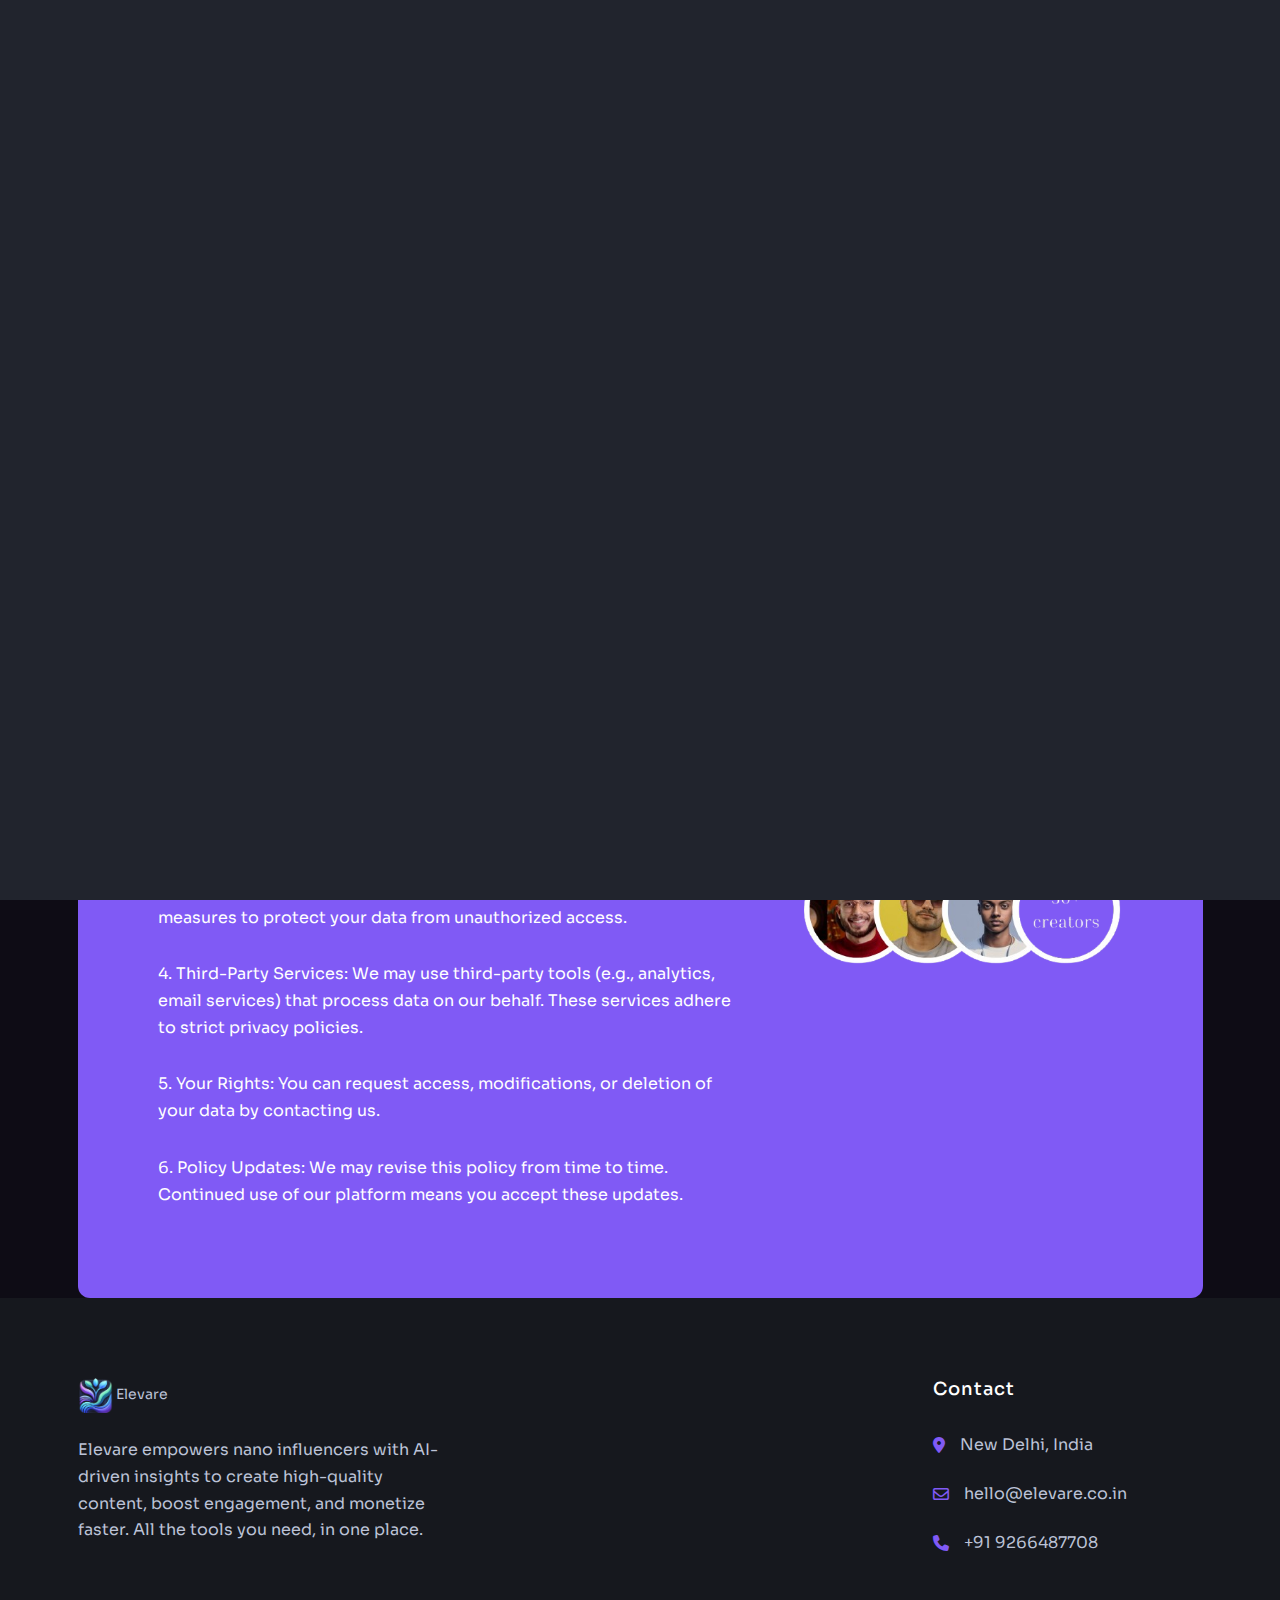
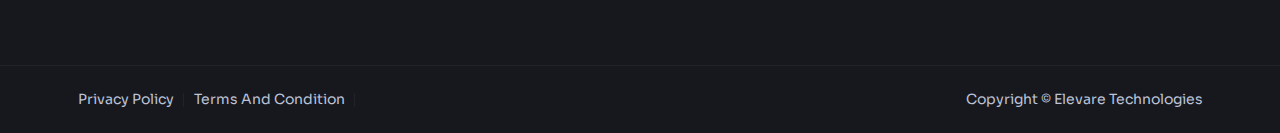
==== commit 584dd9b7: "changes" ====
--- a/privacy-policy.html
+++ b/privacy-policy.html
@@ -177,7 +177,7 @@
                     <div class="col-lg-8 d-none d-lg-block">
                         <nav class="mainmenu-nav d-none d-lg-flex justify-content-center">
                             <ul class="mainmenu">
-                                <li><a href="index.html">Home</a></li>
+                                <!-- <li><a href="index.html">Home</a></li> -->
                                 <!-- <li class="has-dropdown has-menu-child-item position-relative"><a href="#">Tools <i class="fa-regular fa-chevron-down"></i></a>
                                     <ul class="submenu">
                                         <li>
@@ -416,7 +416,7 @@
                                     </div>
                                 </li> -->
                                 <!-- <li><a href="https://aiwave.pixcelsthemes.com/roadmap.html">About</a></li> -->
-                                <li><a style="cursor: pointer;" onclick="scrollToContainer()" >How to use</a></li>
+                                <!-- <li><a style="cursor: pointer;" onclick="scrollToContainer()" >How to use</a></li> -->
                                 <!-- <li><a href="https://aiwave.pixcelsthemes.com/utilize.html">Contact</a></li> -->
                             </ul>
 
@@ -441,7 +441,7 @@
 
                             <!-- Start Header Btn  -->
                             <div class="header-btn">
-                                <a class="rainbow-gradient-btn" target="_blank" href="https://form.typeform.com/to/SBzv4pOC"><span>Get started</span></a>
+                                <a class="rainbow-gradient-btn" target="_blank" href="https://form.typeform.com/to/SBzv4pOC"><span>Join Waitlist</span></a>
                             </div>
                             <!-- End Header Btn  -->
 
@@ -472,345 +472,6 @@
                         <button class="close-button">
                             <i class="fa-sharp fa-regular fa-x"></i>
                         </button>
-                    </div>
-                </div>
-
-                <div class="content">
-                    <ul class="mainmenu">
-                        <li><a href="index.html">Home</a></li>
-                        <li><a href="https://aiwave.pixcelsthemes.com/roadmap.html">About</a></li>
-                        <li><a style="cursor: pointer;" onclick="scrollToContainer()" >How to use</a></li>
-                        <li><a href="https://aiwave.pixcelsthemes.com/roadmap.html">Contact</a></li>
-                    
-                        <!-- <li class="has-dropdown has-menu-child-item position-relative"><a href="#">Tools <i class="fa-regular fa-chevron-down"></i></a>
-                            <ul class="submenu">
-                                <li>
-                                    <a href="https://aiwave.pixcelsthemes.com/text-generator.html">
-                                        <span>Text Generator</span>
-                                    </a>
-                                </li>
-                                <li>
-                                    <a href="https://aiwave.pixcelsthemes.com/image-generator.html">
-                                        <span>Image Generator</span>
-                                    </a>
-                                </li>
-                                <li>
-                                    <a href="https://aiwave.pixcelsthemes.com/code-generator.html">
-                                        <span>Code Generator</span>
-                                    </a>
-                                </li>
-                                <li>
-                                    <a href="https://aiwave.pixcelsthemes.com/image-editor.html">
-                                        <span>Image Editor</span>
-                                    </a>
-                                </li>
-                                <li>
-                                    <a href="https://aiwave.pixcelsthemes.com/vedio-generator.html">
-                                        <span>Vedio Generator</span>
-                                    </a>
-                                </li>
-                                <li>
-                                    <a href="https://aiwave.pixcelsthemes.com/email-generator.html">
-                                        <span>Email Generator</span>
-                                    </a>
-                                </li>
-                                <li>
-                                    <a tabindex="-1" class="disabled" aria-disabled="true">
-                                        <span>Audio Generator</span>
-                                        <div class="rainbow-badge-card badge-sm ml--5">COMING</div>
-                                    </a>
-                                </li>
-                                <li>
-                                    <a tabindex="-1" class="disabled" aria-disabled="true">
-                                        <span>Edu. feedback</span>
-                                        <div class="rainbow-badge-card badge-sm ml--5">COMING</div>
-                                    </a>
-                                </li>
-                                <li>
-                                    <a tabindex="-1" class="disabled" aria-disabled="true">
-                                        <span>Website Generator</span>
-                                        <div class="rainbow-badge-card badge-sm ml--5">COMING</div>
-                                    </a>
-                                </li>
-                            </ul>
-                        </li> -->
-                        <!-- <li class="with-megamenu has-menu-child-item"><a href="#">Pages <i class="fa-regular fa-chevron-down"></i></a>
-                            <div class="rainbow-megamenu">
-                                <div class="wrapper">
-                                    <div class="row row--0">
-                                        <div class="col-lg-3 single-mega-item">
-                                            <ul class="mega-menu-item">
-                                                <li>
-                                                    <h3 class="rbt-short-title">Inner Pages</h3>
-                                                </li>
-                                                <li>
-                                                    <a href="https://aiwave.pixcelsthemes.com/styleguide.html">
-                                                        <span>Style Guide</span>
-                                                        <div class="rainbow-badge-card badge-sm ml--5">Hot</div>
-                                                    </a>
-                                                </li>
-                                                <li>
-                                                    <a href="https://aiwave.pixcelsthemes.com/blog.html">
-                                                        <span>Blog</span>
-                                                    </a>
-                                                </li>
-                                                <li>
-                                                    <a href="https://aiwave.pixcelsthemes.com/blog-details.html">
-                                                        <span>Blog Details</span>
-                                                    </a>
-                                                </li>
-                                                <li>
-                                                    <a href="https://aiwave.pixcelsthemes.com/pricing.html">
-                                                        <span>Pricing</span>
-                                                    </a>
-                                                </li>
-                                                <li>
-                                                    <a href="https://aiwave.pixcelsthemes.com/contact.html">
-                                                        <span>Contact</span>
-                                                    </a>
-                                                </li>
-                                                <li>
-                                                    <a href="https://aiwave.pixcelsthemes.com/signin.html">
-                                                        <span>Sign In</span>
-                                                    </a>
-                                                </li>
-                                                <li>
-                                                    <a href="https://aiwave.pixcelsthemes.com/signup.html">
-                                                        <span>Sign Up</span>
-                                                    </a>
-                                                </li>
-                                                <li>
-                                                    <a href="https://aiwave.pixcelsthemes.com/Team.html">
-                                                        <span>Team</span>
-
-                                                    </a>
-                                                </li>
-                                                <li>
-                                                    <a href="https://aiwave.pixcelsthemes.com/terms-policy.html">
-                                                        <span>Terms & Policy</span>
-                                                    </a>
-                                                </li>
-                                                <li>
-                                                    <a href="https://aiwave.pixcelsthemes.com/privacy-policy.html">
-                                                        <span>Privacy Policy</span>
-                                                    </a>
-                                                </li>
-                                            </ul>
-                                        </div>
-
-                                        <div class="col-lg-3 single-mega-item">
-                                            <ul class="mega-menu-item">
-                                                <li>
-                                                    <h3 class="rbt-short-title">DASHBOARD PAGES</h3>
-                                                </li>
-                                                <li>
-                                                    <a href="https://aiwave.pixcelsthemes.com/profile-details.html">
-                                                        <span>Profile</span>
-                                                    </a>
-                                                </li>
-                                                <li>
-                                                    <a href="https://aiwave.pixcelsthemes.com/notification.html">
-                                                        <span>Notification</span>
-                                                    </a>
-                                                </li>
-                                                <li>
-                                                    <a href="https://aiwave.pixcelsthemes.com/chat-export.html">
-                                                        <span>Chat Export</span>
-                                                    </a>
-                                                </li>
-                                                <li>
-                                                    <a href="https://aiwave.pixcelsthemes.com/appearance.html">
-                                                        <span>Apperance</span>
-                                                    </a>
-                                                </li>
-                                                <li>
-                                                    <a href="https://aiwave.pixcelsthemes.com/plans-billing.html">
-                                                        <span>Plans and Billing</span>
-                                                    </a>
-                                                </li>
-                                                <li>
-                                                    <a href="https://aiwave.pixcelsthemes.com/sessions.html">
-                                                        <span>Sessions</span>
-
-                                                    </a>
-                                                </li>
-                                                <li>
-                                                    <a href="https://aiwave.pixcelsthemes.com/application.html">
-                                                        <span>Application</span>
-
-                                                    </a>
-                                                </li>
-                                                <li>
-                                                    <a href="https://aiwave.pixcelsthemes.com/release-notes.html">
-                                                        <span>Release notes</span>
-                                                    </a>
-                                                </li>
-                                                <li>
-                                                    <a href="https://aiwave.pixcelsthemes.com/help.html">
-                                                        <span>Help & FAQs</span>
-                                                    </a>
-                                                </li>
-                                            </ul>
-                                        </div>
-
-                                        <div class="col-lg-3 single-mega-item">
-                                            <ul class="mega-menu-item br--0">
-                                                <li>
-                                                    <h3 class="rbt-short-title">Upcoming Advance Elements</h3>
-                                                </li>
-                                                <li>
-                                                    <a href="#" class="disabled">
-                                                        <span>Product Description</span>
-
-                                                    </a>
-                                                </li>
-                                                <li>
-                                                    <a href="#" class="disabled">
-                                                        <span>Youtube Vedio to Post</span>
-
-                                                    </a>
-                                                </li>
-                                                <li>
-                                                    <a href="#" class="disabled">
-                                                        <span>Grammar Check</span>
-                                                    </a>
-                                                </li>
-                                                <li>
-                                                    <a href="#" class="disabled">
-                                                        <span>Generate From RSS</span>
-                                                    </a>
-                                                </li>
-                                                <li>
-                                                    <a href="#" class="disabled">
-                                                        <span>Vedio Script</span>
-                                                    </a>
-                                                </li>
-                                                <li>
-                                                    <a href="#" class="disabled">
-                                                        <span>Audio to Text</span>
-                                                    </a>
-                                                </li>
-                                                <li>
-                                                    <a href="#" class="disabled">
-                                                        <span>Subscription</span>
-                                                    </a>
-                                                </li>
-                                                <li>
-                                                    <a href="#" class="disabled">
-                                                        <span>Maintanence</span>
-
-                                                    </a>
-                                                </li>
-                                                <li>
-                                                    <a href="#" class="disabled">
-                                                        <span>Coming Soon</span>
-
-                                                    </a>
-                                                </li>
-                                            </ul>
-                                        </div>
-
-                                        <div class="col-lg-3 single-mega-item">
-                                            <div class="header-menu-img">
-                                                <img src="https://aiwave.pixcelsthemes.com/assets/images/menu-img/menu-img-2.png" alt="Menu Split Image">
-                                            </div>
-                                        </div>
-                                    </div>
-                                </div>
-                            </div>
-                        </li> -->
-                        <!-- <li><a href="https://aiwave.pixcelsthemes.com/roadmap.html">Roadmap</a></li> -->
-                        <!-- <li><a href="https://aiwave.pixcelsthemes.com/utilize.html">How to use</a></li> -->
-                    </ul>
-
-
-
-
-
-
-
-
-                    <div class="rbt-sm-separator"></div>
-                    <div class="rbt-default-sidebar-wrapper">
-                        <nav class="mainmenu-nav">
-                            <ul class="dashboard-mainmenu rbt-default-sidebar-list">
-                                <li><a href="https://form.typeform.com/to/SBzv4pOC"><i class="fa-sharp fa-regular fa-monitor"></i><span>Welcome</span></a></li>
-                                <li><a href="https://aiwave.pixcelsthemes.com/plans-billing.html"><i class="fa-sharp fa-regular fa-briefcase"></i><span>Manage Subsription</span></a></li>
-                            </ul>
-                            <div class="rbt-sm-separator"></div>
-                            <ul class="dashboard-mainmenu rbt-default-sidebar-list">
-                                <li><a href="https://form.typeform.com/to/SBzv4pOC"><img src="https://aiwave.pixcelsthemes.com/assets/images/generator-icon/text.png" alt="AI Generator"><span>Text Generator</span></a></li>
-                                <li><a href="https://aiwave.pixcelsthemes.com/image-generator.html"><img src="https://aiwave.pixcelsthemes.com/assets/images/generator-icon/photo.png" alt="AI Generator"><span>Image Generator</span>
-                                        <div class="rainbow-badge-card badge-sm ml--10">Hot</div>
-                                    </a></li>
-                                <li><a href="https://aiwave.pixcelsthemes.com/code-generator.html"><img src="https://aiwave.pixcelsthemes.com/assets/images/generator-icon/code-editor.png" alt="AI Generator"><span>Code Generator</span></a></li>
-                                <li><a href="https://aiwave.pixcelsthemes.com/image-editor.html"><img src="https://aiwave.pixcelsthemes.com/assets/images/generator-icon/photo.png" alt="AI Generator"><span>Image Editor</span></a></li>
-                                <li><a href="https://aiwave.pixcelsthemes.com/vedio-generator.html"><img src="https://aiwave.pixcelsthemes.com/assets/images/generator-icon/video-camera.png" alt="AI Generator"><span>Vedio Generator</span></a></li>
-                                <li><a href="https://aiwave.pixcelsthemes.com/email-generator.html"><img src="https://aiwave.pixcelsthemes.com/assets/images/generator-icon/email.png" alt="AI Generator"><span>Email Generator</span></a></li>
-                                <li><a tabindex="-1" class="disabled" aria-disabled="true" role="button"><img src="https://aiwave.pixcelsthemes.com/assets/images/generator-icon/website-design.png" alt="AI Generator"><span>Website Generator</span></a></li>
-                            </ul>
-                        </nav>
-
-                        <div class="rbt-sm-separator"></div>
-
-                        <nav class="mainmenu-nav">
-                            <ul class="dashboard-mainmenu rbt-default-sidebar-list">
-                                <li class="has-submenu"><a class="collapse-btn collapsed" data-bs-toggle="collapse" href="#collapseExampleMenu" role="button" aria-expanded="false" aria-controls="collapseExampleMenu"><i class="fa-sharp fa-solid fa-circle-plus"></i><span>Setting</span></a>
-                                    <div class="collapse" id="collapseExampleMenu">
-                                        <ul class="submenu rbt-default-sidebar-list">
-                                            <li>
-                                                <a href="https://aiwave.pixcelsthemes.com/profile-details.html">
-                                                    <i class="fa-sharp fa-regular fa-user"></i>
-                                                    <span>Profile Details</span>
-                                                </a>
-                                            </li>
-                                            <li>
-                                                <a href="https://aiwave.pixcelsthemes.com/notification.html">
-                                                    <i class="fa-sharp fa-regular fa-shopping-bag"></i>
-                                                    <span>Notification</span>
-                                                </a>
-                                            </li>
-                                            <li>
-                                                <a href="https://aiwave.pixcelsthemes.com/chat-export.html">
-                                                    <i class="fa-sharp fa-regular fa-users"></i>
-                                                    <span>Chat Export</span>
-                                                </a>
-                                            </li>
-                                            <li>
-                                                <a href="https://aiwave.pixcelsthemes.com/appearance.html">
-                                                    <i class="fa-sharp fa-regular fa-home"></i>
-                                                    <span>Apperance</span>
-                                                </a>
-                                            </li>
-                                            <li>
-                                                <a href="https://aiwave.pixcelsthemes.com/plans-billing.html">
-                                                    <i class="fa-sharp fa-regular fa-briefcase"></i>
-                                                    <span>Plans and Billing</span>
-                                                </a>
-                                            </li>
-                                            <li>
-                                                <a href="https://aiwave.pixcelsthemes.com/sessions.html">
-                                                    <i class="fa-sharp fa-regular fa-users"></i>
-                                                    <span>Sessions</span>
-                                                </a>
-                                            </li>
-                                            <li>
-                                                <a href="https://aiwave.pixcelsthemes.com/application.html">
-                                                    <i class="fa-sharp fa-regular fa-list"></i>
-                                                    <span>Application</span>
-                                                </a>
-                                            </li>
-                                        </ul>
-                                    </div>
-                                </li>
-                                <li><a href="#"><i class="fa-sharp fa-regular fa-award"></i><span>Help & FAQ</span></a></li>
-                            </ul>
-                            <div class="rbt-sm-separator"></div>
-                            <ul class="dashboard-mainmenu rbt-default-sidebar-list">
-                                <li><a href="https://aiwave.pixcelsthemes.com/release-notes.html"><i class="fa-sharp fa-regular fa-bell"></i><span>Release notes</span></a></li>
-                                <li><a href="https://aiwave.pixcelsthemes.com/terms-policy.html"><i class="fa-sharp fa-regular fa-briefcase"></i><span>Terms & Policy</span></a></li>
-                            </ul>
-                        </nav>
                     </div>
                 </div>
 
@@ -883,7 +544,7 @@
                     <div class="col-lg-8">
                         <div class="inner">
                             <div class="content text-left">
-                                <h4 class="title sal-animate" data-sal="slide-up" data-sal-duration="400" data-sal-delay="200">Private policy</h4>
+                                <h4 class="title sal-animate" data-sal="slide-up" data-sal-duration="400" data-sal-delay="200">Privacy policy</h4>
                                 <p class="sal-animate" data-sal="slide-up" data-sal-duration="400" data-sal-delay="300">1. Information We Collect:
                                     When you sign up for our waitlist, we collect your name, email address, social media handles, and other relevant information to personalize your experience.
                                     <p>
@@ -925,12 +586,12 @@
                                 <div class="team-image">
                                     <img src="./clogo.png" alt="Group Image">
                                 </div>
-                                <a class="btn-default" href="https://form.typeform.com/to/SBzv4pOC">Join Now Today Free</a>
+                                <!-- <a class="btn-default" href="https://form.typeform.com/to/SBzv4pOC">Join Now Today Free</a> -->
                             </div>
                         </div>
                     </div>
                     <div class="bg-shape">
-                        <img src="https://aiwave.pixcelsthemes.com/assets/images/cta-img/bg-shape-01.png" alt="BG Shape">
+                        <!-- <img src="https://aiwave.pixcelsthemes.com/assets/images/cta-img/bg-shape-01.png" alt="BG Shape"> -->
                     </div>
                 </div>
             </div>
@@ -963,13 +624,13 @@
                         <div class="col-lg-2 col-md-6 col-sm-6 col-12">
                             <div class="rainbow-footer-widget">
                                 <div class="widget-menu-bottom">
-                                    <h4 class="title">Quick Links</h4>
+                                    <!-- <h4 class="title">Quick Links</h4> -->
                                     <div class="inner">
                                         <ul class="footer-link link-hover">
                                             <!-- <li><a href="#">Pages</a></li> -->
-                                            <li><a style="cursor: pointer;" onclick="scrollToContainer1()" >Trusted creators</a></li>
-                                            <li><a href="https://form.typeform.com/to/SBzv4pOC" >Join creator community</a></li>
-                                            <li><a style="cursor: pointer;" onclick="scrollToContainer()" >How to use</a></li>
+                                            <!-- <li><a style="cursor: pointer;" onclick="scrollToContainer1()" >Trusted creators</a></li> -->
+                                            <!-- <li><a href="https://form.typeform.com/to/SBzv4pOC" >Join creator community</a></li> -->
+                                            <!-- <li><a style="cursor: pointer;" onclick="scrollToContainer()" >How to use</a></li> -->
                                             <!-- <li><a href="https://aiwave.pixcelsthemes.com/roadmap.html"></a></li> -->
                                         </ul>
                                     </div>
@@ -1032,18 +693,12 @@
                     </div>
                     <div class="col-lg-6 col-md-4 col-sm-12 col-12">
                         <div class="copyright-right text-center text-lg-end">
-                            <p class="copyright-text">Copyright © Elevare Technologies</span></a></p>
+                            <p class="copyright-text">Copyright © Elevare Technologies</span></p>
                         </div>
                     </div>
                 </div>
             </div>
         </div>
-        <!-- End Copy Right Area  
-        <div class="rbt-progress-parent">
-            <svg class="rbt-back-circle svg-inner" width="100%" height="100%" viewBox="-1 -1 102 102">
-                <path d="M50,1 a49,49 0 0,1 0,98 a49,49 0 0,1 0,-98" />
-            </svg>
-        </div> -->
     </main>
     <!-- All Scripts  -->
 
--- a/style8.css
+++ b/style8.css
@@ -23083,5 +23083,10 @@
   pointer-events: none;
   opacity: 0.5;
 }
+.alignment-center{
+  display: flex;
+  justify-content: center;
+  align-items: center;
+}
 
 /*# sourceMappingURL=style.css.map */